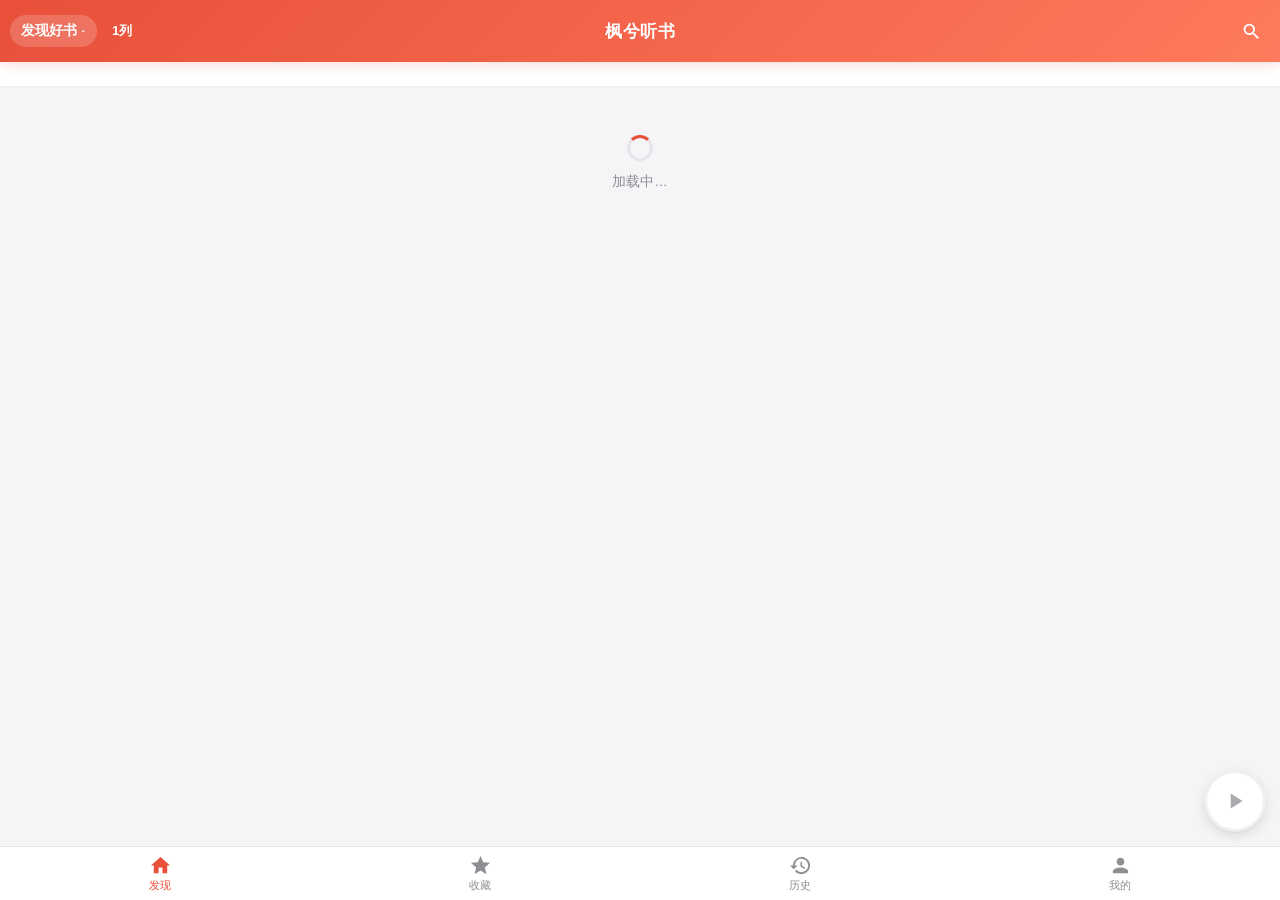
==== assets/www/index.html @ 8187aabc "v3.9.51: 修复首页源管理未生效——onSourceChanged同步homeSources+enMap交叉校验+权威清单二次刷新;我的页去重(我的下载/备份恢复/更新公告与设置页重复,移除)" ====
<!DOCTYPE html>
<html lang="zh-CN">
<head>
<meta charset="UTF-8">
<meta name="viewport" content="width=device-width,initial-scale=1,maximum-scale=1,user-scalable=no,viewport-fit=cover">
<meta name="format-detection" content="telephone=no">
<title>枫兮听书</title>
<link rel="stylesheet" href="style.css">
</head>
<body>

<!-- ==================== 启动页 ==================== -->
<div id="splash">
  <div class="splash-logo">🎧</div>
  <div class="splash-name">枫兮听书</div>
  <div class="splash-sub">好声音，慢慢听</div>
  <div class="splash-bar"><i></i></div>
</div>

<!-- ==================== 首页（发现好书） ==================== -->
<div id="pageHome" class="page">
  <div class="nav">
    <!-- 左：源选择下拉；中：软件名；右：搜索 -->
    <div class="srcdd" id="homeSrcDD">
      <div class="srcdd-btn" id="homeSrcBtn" onclick="App.ui.homeSrcToggle(event)">
        <span id="homeSrcName">发现好书</span>
        <span class="srcdd-caret">&#9662;</span>
      </div>
      <!-- 悬浮下拉：绝对定位挂在按钮正下方 -->
      <div class="srcdd-pop hide" id="homeSrcPop">
        <div class="srcdd-list" id="homeSrcList"></div>
      </div>
    </div>
    <h1 class="nav-center">枫兮听书</h1>
    <div class="btn" id="homeColsBtn" onclick="App.ui.cycleHomeCols()"
         style="font-size:13px;font-weight:600" title="切换首页列数">1列</div>
    <div class="btn nav-right" onclick="App.ui.goTab('search')" title="搜索">
      <svg viewBox="0 0 24 24"><path d="M15.5 14h-.79l-.28-.27A6.47 6.47 0 0016 9.5 6.5 6.5 0 109.5 16c1.61 0 3.09-.59 4.23-1.57l.27.28v.79l5 4.99L20.49 19l-4.99-5zm-6 0C7.01 14 5 11.99 5 9.5S7.01 5 9.5 5 14 7.01 14 9.5 11.99 14 9.5 14z"/></svg>
    </div>
  </div>
  <div class="content" id="homeContentWrap">
    <!-- 下拉刷新指示器：默认藏在内容上方，下拉时出现 -->
    <div class="pull-refresh" id="pullRefresh">
      <div class="pr-inner">
        <div class="pr-spinner"></div>
        <span class="pr-text" id="pullText">下拉刷新</span>
      </div>
    </div>
    <div class="catirow">
      <div id="discoverCats" class="chips"></div>
    </div>
    <!-- 当前分类的书籍列表（分类本身在上方 chips 里横向滑动切换）
         ★ v3.7.7：这里原来也挂了 class="content" —— 但 .content 自带
         flex:1 + overflow-y:auto + padding-bottom，套在外层 homeContentWrap
         里面就成了"双层滚动容器"：内层高度塌成内容高度、还多叠一份底部留白，
         导致「加载更多」后新卡插到按钮上方、用户停在原地看不到新内容。
         现在内层只做普通块级容器，滚动统一交给外层。 -->
    <div id="homeContent" style="padding-top:4px">
      <div class="loading"><div class="spinner"></div>加载中…</div>
    </div>
  </div>
</div>

<!-- ==================== 搜索页 ==================== -->
<div id="pageSearch" class="page hide">
  <div class="nav">
    <div class="btn" onclick="App.ui.back()">&#8249;</div>
    <h1 class="nav-left">搜索</h1>
    <div class="btn ghost"></div>
  </div>
  <div class="searchbar">
    <input id="kw" type="search" placeholder="搜书名、作者或播音" autocomplete="off" enterkeyhint="search">
    <button onclick="App.ui.doSearch()">搜索</button>
  </div>
  <div id="searchChips" class="chips schips hide"></div>
  <div id="searchContent" class="content">
    <div id="searchHist" class="histwrap"></div>
    <div class="empty" id="searchEmpty"><div class="big">&#128218;</div>输入关键词开始搜索
      <div style="font-size:12.5px;margin-top:8px">多源同时搜索，自动去重合并</div></div>
    <div id="searchResult"></div>
  </div>
</div>

<!-- ==================== 收藏页 ==================== -->
<div id="pageFav" class="page hide">
  <div class="nav">
    <div class="btn" onclick="App.ui.goTab('mine')">&#9776;</div>
    <h1 class="nav-left">我的收藏</h1>
    <div class="btn" onclick="App.ui.manageGroups()">&#9783;</div>
  </div>
  <div id="favContent" class="content"><div class="loading"><div class="spinner"></div>加载中…</div></div>
</div>

<!-- ==================== 历史页 ==================== -->
<div id="pageHistory" class="page hide">
  <div class="nav">
    <div class="btn" onclick="App.ui.goTab('mine')">&#9776;</div>
    <h1 class="nav-left">收听历史</h1>
    <div class="btn" onclick="App.ui.goTab('search')" title="搜索">
      <svg viewBox="0 0 24 24"><path d="M15.5 14h-.79l-.28-.27A6.47 6.47 0 0016 9.5 6.5 6.5 0 109.5 16c1.61 0 3.09-.59 4.23-1.57l.27.28v.79l5 4.99L20.49 19l-4.99-5zm-6 0C7.01 14 5 11.99 5 9.5S7.01 5 9.5 5 14 7.01 14 9.5 11.99 14 9.5 14z"/></svg>
    </div>
  </div>
  <div id="historyContent" class="content"><div class="loading"><div class="spinner"></div>加载中…</div></div>
</div>

<!-- ==================== 我的（源管理 + 设置） ==================== -->
<div id="pageMine" class="page hide">
  <div class="nav">
    <div class="btn ghost"></div>
    <h1 class="nav-left">我的</h1>
    <div class="btn" onclick="App.ui.goTab('search')" title="搜索">
      <svg viewBox="0 0 24 24"><path d="M15.5 14h-.79l-.28-.27A6.47 6.47 0 0016 9.5 6.5 6.5 0 109.5 16c1.61 0 3.09-.59 4.23-1.57l.27.28v.79l5 4.99L20.49 19l-4.99-5zm-6 0C7.01 14 5 11.99 5 9.5S7.01 5 9.5 5 14 7.01 14 9.5 11.99 14 9.5 14z"/></svg>
    </div>
  </div>
  <div class="content">
    <div class="chapter-hd"><span>账号</span></div>
    <!-- 账号入口：先做占位与接口预留，后续接注册/登录服务 -->
    <div class="entry-card" id="accountCard" onclick="App.ui.openAccount()">
      <div class="eicon" id="accIcon">&#128100;</div>
      <div class="einfo">
        <div class="et" id="accTitle">未登录</div>
        <div class="es" id="accSub">登录后可同步书源、收藏与收听进度</div>
      </div>
      <div class="setval">&#8250;</div>
    </div>

    <div class="chapter-hd"><span>书源</span></div>
    <div class="entry-card" onclick="App.ui.openSources()">
      <div class="eicon">&#128218;</div>
      <div class="einfo">
        <div class="et">书源管理</div>
        <div class="es" id="srcEntrySub">加载中…</div>
      </div>
      <div class="setval">&#8250;</div>
    </div>

    <!-- ★ v2.5：播放 / 缓存 / 外观三组设置全部收进「设置」二级页 -->
    <div class="chapter-hd"><span>偏好</span></div>
    <div class="entry-card" onclick="App.ui.openSettings()">
      <div class="eicon">&#9881;</div>
      <div class="einfo">
        <div class="et">设置</div>
        <div class="es" id="setEntrySub">播放 / 缓存 / 外观</div>
      </div>
      <div class="setval">&#8250;</div>
    </div>
    <!-- ★ v3.9.51：「我的下载」「备份与恢复」「更新公告」与设置页重复，
         「我的」页只保留 设置 这一个偏好入口（去重，见用户反馈） -->

    <div class="chapter-hd"><span>其它</span></div>
    <div class="setrow" onclick="App.ui.shareApp()">
      <div class="setlabel">推荐给朋友</div>
      <div class="setval">&#8250;</div>
    </div>
    <!-- 赞赏入口：完全自愿的赠与，不与任何功能解锁挂钩 -->
    <div class="entry-card" onclick="App.ui.openReward()">
      <div class="eicon">&#9749;</div>
      <div class="einfo">
        <div class="et">支持开发者</div>
        <div class="es">纯自愿赞赏，不影响任何功能</div>
      </div>
      <div class="setval">&#8250;</div>
    </div>
    <div class="entry-card" onclick="App.ui.openAbout()">
      <div class="eicon">&#8505;</div>
      <div class="einfo">
        <div class="et">关于</div>
        <div class="es" id="aboutEntrySub">版本 3.9.10 · 更新与交流</div>
      </div>
      <div class="setval">&#8250;</div>
    </div>
    <div class="tabsafe"></div>
  </div>
</div>

<!-- ==================== 设置（播放 / 缓存 / 外观，二级页） ==================== -->
<div id="pageSettings" class="page hide">
  <div class="nav">
    <div class="btn" onclick="App.ui.back()">&#8249;</div>
    <h1 class="nav-left">设置</h1>
    <div class="btn ghost"></div>
  </div>
  <div class="content">
    <div class="chapter-hd"><span>播放设置</span></div>
    <div class="setrow">
      <div class="setlabel">默认倍速</div>
      <div class="speed" id="speedList"></div>
    </div>
    <!-- ★ v3.1：音量增益（声音增幅/降幅）。50%~300%，100% 为原始音量 -->
    <div class="setrow">
      <div class="setlabel">音量增益<span class="setdesc">低于 100% 减弱、高于 100% 增强，用于前后集音量不匀</span></div>
      <div class="speed" id="gainList"></div>
    </div>
    <!-- ★ v3.1：被微信语音等其他媒体打断时的处理策略 -->
    <div class="setrow" onclick="App.ui.focusModeMenu()">
      <div class="setlabel">其他声音打断<span class="setdesc">微信语音、其它播放器发声时的处理方式</span></div>
      <div class="setval" id="focusModeVal">不处理</div>
    </div>
    <div class="setrow">
      <div class="setlabel">快进快退步长<span class="setdesc">单位：秒</span></div>
      <select id="setFf" onchange="App.ui.setNumber('ff_seconds',this.value)">
        <option>15</option><option>30</option><option>60</option>
      </select>
    </div>
    <div class="setrow">
      <div class="setlabel">仅 WiFi 下播放<span class="setdesc">移动网络不自动播放</span></div>
      <label class="sw"><input id="setWifiPlay" type="checkbox"
        onchange="App.ui.setBool('wifi_play_only',this.checked)"><i></i></label>
    </div>
    <div class="setrow">
      <div class="setlabel">点开播放页自动播放<span class="setdesc">点悬浮球进全屏页时立刻开始播放</span></div>
      <label class="sw"><input id="setPlayOnFull" type="checkbox"
        onchange="App.ui.setBool('play_on_full',this.checked)"><i></i></label>
    </div>
    <!-- ★ v2.8 自绘悬浮球：可拖动、自动吸附屏幕边缘 -->
    <div class="setrow">
      <div class="setlabel">播放悬浮球<span class="setdesc">软件内的小圆球，可拖动到任意位置，点它回到播放页</span></div>
      <label class="sw"><input id="setFloatBall" type="checkbox"
        onchange="App.ui.toggleFloatBall(this.checked)"><i></i></label>
    </div>

    <!-- ★ v2.9：这一节只管「缓存」—— 播放时自动预读，只为播放顺畅。
         用户主动保存文件请用「下载」（在章节列表里操作）。 -->
    <div class="chapter-hd"><span>缓存（播放预读）</span></div>
    <div class="setrow">
      <div class="setlabel">播放时自动预读<span class="setdesc">听这集时顺手把后面几集取回来，切集不用等</span></div>
      <label class="sw"><input id="setAutoCache" type="checkbox"
        onchange="App.ui.setBool('auto_cache_enabled',this.checked)"><i></i></label>
    </div>
    <div class="setrow">
      <div class="setlabel">预读集数</div>
      <select id="setAutoCacheCount" onchange="App.ui.setNumber('auto_cache_count',this.value)">
        <option>1</option><option>2</option><option>3</option><option>5</option><option>10</option>
      </select>
    </div>
    <div class="setrow">
      <div class="setlabel">仅 WiFi 下预读</div>
      <label class="sw"><input id="setWifiCache" type="checkbox"
        onchange="App.ui.setBool('wifi_cache_only',this.checked)"><i></i></label>
    </div>
    <div class="setrow">
      <div class="setlabel">缓存上限<span class="setdesc">单位：MB，超出自动清理最旧的</span></div>
      <select id="setCacheLimit" onchange="App.ui.setNumber('cache_limit_mb',this.value)">
        <option>512</option><option>1024</option><option>2048</option>
        <option>4096</option><option>8192</option>
      </select>
    </div>

    <!-- ★ v3.7.18：存储占用可视化 + 一键清理。
         此前 App 内看不到"到底占了多少、占在哪"，用户只能去系统设置里
         看到一个大数字（反馈的 500+ MB）。这里把占用的构成逐项列出来，
         并区分「可清理」与「不可清理（书源/运行时）」两类。 -->
    <div class="setrow">
      <div class="setlabel">存储占用<span class="setdesc" id="stDesc">正在统计…</span></div>
      <button class="btn-mini" onclick="App.ui.storageRefresh()">刷新</button>
    </div>
    <div class="setrow" onclick="App.ui.clearAllCache()">
      <div class="setlabel">一键清理缓存<span class="setdesc" id="stClearDesc">清音频缓存 / 封面 / 详情缓存，不动书源</span></div>
      <div class="setval">&#8250;</div>
    </div>
    <div class="setrow" id="stDetailRow" style="display:none">
      <div class="setlabel" style="flex:1">
        <div class="setdesc" id="stDetail" style="line-height:1.9;white-space:pre-line"></div>
      </div>
    </div>

    <!-- ★ v2.9：下载节 —— 与缓存完全独立，不受缓存上限管理 -->
    <div class="chapter-hd"><span>下载</span></div>
    <div class="setrow">
      <div class="setlabel">下载目录<span class="setdesc" id="dlDirDesc">仅 App 内（其它播放器看不到）</span></div>
      <button class="btn-mini" onclick="App.ui.pickDlDir()">更改</button>
    </div>
    <div class="setrow" id="dlDirResetRow" style="display:none">
      <div class="setlabel">恢复默认<span class="setdesc">清空自定义目录，之后下载只留在 App 内</span></div>
      <button class="btn-mini" onclick="App.ui.clearDlDir()">恢复</button>
    </div>
    <div class="setrow" onclick="App.ui.openDlManage()">
      <div class="setlabel">下载管理<span class="setdesc">查看已下载的内容 / 总占用</span></div>
      <div class="setval">&#8250;</div>
    </div>

    <!-- ★ v3.8.0：数据备份与恢复 -->
    <div class="setrow" onclick="App.ui.openBackup()">
      <div class="setlabel">备份与恢复<span class="setdesc">书源 / 收藏 / 历史 / 设置，本机或网盘</span></div>
      <div class="setval">&#8250;</div>
    </div>

    <!-- ★ v3.2：启动自动验证已移除（冷启动时跑十几个源会明显拖慢首屏）。
         验证改为完全手动的「批量验证」，入口在书源管理页顶部。 -->

    <div class="chapter-hd"><span>外观</span></div>
    <div class="setrow">
      <div class="setlabel">界面主题<span class="setdesc">夜间自动用深色配色</span></div>
      <div class="seg" id="themeSeg">
        <div class="seg-item" id="thSystem" onclick="App.ui.setTheme('system')">跟随系统</div>
        <div class="seg-item" id="thLight" onclick="App.ui.setTheme('light')">白天</div>
        <div class="seg-item" id="thDark" onclick="App.ui.setTheme('dark')">夜间</div>
      </div>
    </div>

    <!-- ★ v3.9.38 首页显示方式 -->
    <div class="setrow">
      <div class="setlabel">首页显示<span class="setdesc">源列表：先选源再看内容；内容直达：打开秒显上次内容（本地缓存，有操作才刷新）</span></div>
      <div class="seg" id="homeModeSeg">
        <div class="seg-item" id="hmList" onclick="App.ui.setHomeMode('list')">源列表</div>
        <div class="seg-item" id="hmClassic" onclick="App.ui.setHomeMode('classic')">内容直达</div>
      </div>
    </div>

    <div class="tip">这些设置只保存在本机，换设备不会同步。</div>
  </div>
</div>

<!-- ==================== 关于（二级页） ==================== -->
<div id="pageAbout" class="page hide">
  <div class="nav">
    <div class="btn" onclick="App.ui.back()">&#8249;</div>
    <h1 class="nav-left">关于</h1>
    <div class="btn ghost"></div>
  </div>
  <div class="content">
    <div class="ab-hero">
      <!-- ★ v3.9.1：原来这里是一个 🎵 emoji，跟桌面上看到的 App 图标毫无关系。
           现在直接用真实的应用图标位图（assets/www/appicon.png，
           与 mipmap/ic_launcher 同一张图），关于页与桌面图标一致。 -->
      <img class="ab-logo" src="appicon.png" alt="枫兮听书">
      <div class="ab-name">枫兮听书</div>
      <div class="ab-ver">版本 <span id="aboutVer">3.9.10</span></div>
    </div>

    <div class="chapter-hd"><span>信息</span></div>
    <div class="setrow"><div class="setlabel">版本</div><div class="setval" id="appVer">3.9.10</div></div>
    <div class="setrow" onclick="App.ui.openChangelog()">
      <div class="setlabel">更新公告<span class="setdesc">本版修复了哪些问题 / 增加了哪些功能</span></div>
      <div class="setval">&#8250;</div>
    </div>
    <div class="setrow"><div class="setlabel">网络</div><div class="setval" id="netInfo">检测中…</div></div>
    <div class="setrow"><div class="setlabel">数据存储</div><div class="setval">仅本机</div></div>

    <!-- ★ v3.7.9：更新接口 —— 点一下查 GitHub 最新发布版，有新版直接给入口 -->
    <div class="chapter-hd"><span>软件更新</span></div>
    <div class="upd-card">
      <div class="upd-hd">
        <span class="upd-ico">&#128260;</span>
        <span class="upd-t">检查更新</span>
      </div>
      <div class="upd-bd" id="updMsg">
        点下面的按钮向 GitHub 查询最新发布版本。当前版本 <b id="updCurVer">3.7.14</b>。
      </div>
      <div class="upd-qr" id="updActions">
        <div class="upd-qr-l">
          <div class="upd-qr-k">更新渠道</div>
          <div class="upd-qr-v">GitHub Releases</div>
        </div>
        <button class="mini" id="updCheckBtn" onclick="App.ui.checkUpdate()">检查更新</button>
      </div>
      <div class="upd-tip">
        <a class="ab-link" onclick="App.ui.openGitHub()">打开 GitHub 仓库 &#8250;</a>
      </div>
    </div>

    <!-- ★ v3.7.9：开源与反馈 -->
    <div class="chapter-hd"><span>开源与反馈</span></div>
    <div class="setrow" onclick="App.ui.openGitHub()">
      <div class="setlabel">GitHub 仓库<span class="setdesc">源码、发布包与更新记录</span></div>
      <div class="setval">&#8250;</div>
    </div>
    <div class="setrow" onclick="App.ui.openGitHubIssues()">
      <div class="setlabel">问题反馈<span class="setdesc">遇到 bug 或有建议，在这里提</span></div>
      <div class="setval">&#8250;</div>
    </div>

    <!-- ★ v3.7.15-fix：诊断 —— 源加载自检 + 崩溃日志，截图即可反馈 -->
    <div class="chapter-hd"><span>问题诊断</span></div>
    <div class="setrow" onclick="App.ui.openCrashLog()">
      <div class="setlabel">崩溃日志<span class="setdesc">闪退记录，反馈时请附上</span></div>
      <div class="setval">&#8250;</div>
    </div>

    <!-- ★ v2.5：更新与反馈入口 —— 点一下复制群号并提示去 QQ 搜群 -->
    <div class="chapter-hd"><span>更新与反馈（QQ 群）</span></div>
    <div class="upd-card">
      <div class="upd-hd">
        <span class="upd-ico">&#128227;</span>
        <span class="upd-t">获取最新版本</span>
      </div>
      <div class="upd-bd">
        新版本、书源、使用问题都在群里同步。加群后可在群文件里拿到最新包，
        遇到问题也可以直接在群里问。
      </div>
      <div class="upd-qr">
        <div class="upd-qr-l">
          <div class="upd-qr-k">QQ 群号</div>
          <div class="upd-qr-v" id="qqGroupNo">1129386208</div>
        </div>
        <button class="mini" onclick="App.ui.copyGroup()">复制群号</button>
      </div>
      <div class="upd-tip">复制后打开 QQ → 搜索 → 粘贴群号即可。</div>
    </div>

    <div class="tip">所有收藏、历史、缓存都只保存在本机，不联网上传、不需要账号。</div>
  </div>
</div>

<!-- ==================== 源加载诊断（二级页） ★ v3.7.15-fix ==================== -->
<div id="pageDiag" class="page hide">
  <div class="nav">
    <div class="btn" onclick="App.ui.back()">&#8249;</div>
    <h1 class="nav-left">源加载诊断</h1>
    <div class="btn ghost"></div>
  </div>
  <div class="content">
    <div class="diag-sum" id="diagSum">正在检测…</div>
    <div id="diagList"></div>
    <div class="chapter-hd"><span>运行期记录</span></div>
    <pre class="diag-log" id="diagLog">（暂无）</pre>
    <div class="diag-act">
      <button class="mini" onclick="App.ui.diagRefresh()">重新检测</button>
      <button class="mini ghost" onclick="App.ui.diagCopy()">复制全部</button>
      <button class="mini ghost" onclick="App.ui.diagClear()">清空记录</button>
    </div>
    <div class="tip">
      这一页只显示本机当前状态，不上传任何数据。反馈问题时把这页截图发出来即可。
    </div>
  </div>
</div>

<!-- ==================== 备份与恢复（二级页） ★ v3.8.0 ==================== -->
<div id="pageBackup" class="page hide">
  <div class="nav">
    <div class="btn" onclick="App.ui.back()">&#8249;</div>
    <h1 class="nav-left">备份与恢复</h1>
    <div class="btn ghost"></div>
  </div>
  <div class="content">
    <!-- 概览：备份包里会装什么 -->
    <div class="diag-sum" id="bkSummary">正在统计…</div>

    <div class="chapter-hd"><span>备份内容</span></div>
    <div class="setrow">
      <div class="setlabel">书源<span class="setdesc">自定义源 / 分组 / JS 插件包 / Python 源 / jar 插件</span></div>
      <div class="setval" id="bkScopeSrc">…</div>
    </div>
    <div class="setrow">
      <div class="setlabel">收藏与历史<span class="setdesc">收藏 / 分组 / 播放历史 / 播放进度</span></div>
      <div class="setval" id="bkScopeFav">…</div>
    </div>
    <div class="setrow">
      <div class="setlabel">软件设置<span class="setdesc">播放 / 缓存 / 外观等全部偏好</span></div>
      <div class="setval" id="bkScopeSet">…</div>
    </div>
    <div class="tip">不含音频缓存与已下载文件（体积大且可重新获取）。恢复时会先自动备份当前数据，再整体覆盖。</div>

    <!-- ===== 一、本地备份 ===== -->
    <div class="chapter-hd"><span>本地备份</span></div>
    <div class="setrow" onclick="App.ui.bkPickDir()">
      <div class="setlabel">备份位置<span class="setdesc">选择一个文件夹，长期记住</span></div>
      <div class="setval" id="bkDirVal">未设置 &#8250;</div>
    </div>
    <div class="setrow" onclick="App.ui.bkBackupLocal()">
      <div class="setlabel">备份到本机<span class="setdesc">生成 .fxbak 备份包</span></div>
      <div class="setval">&#8250;</div>
    </div>
    <div class="setrow" onclick="App.ui.bkPickFile()">
      <div class="setlabel">从备份包恢复<span class="setdesc">选择 .fxbak 文件</span></div>
      <div class="setval">&#8250;</div>
    </div>

    <!-- ===== 二、网络备份（WebDAV） ===== -->
    <div class="chapter-hd"><span>网络备份（WebDAV）</span></div>
    <div class="setrow" id="bkDavStateRow">
      <div class="setlabel">连接状态<span class="setdesc">支持坚果云 / Nextcloud / 群晖 / 威联通 / Alist 等</span></div>
      <div class="setval" id="bkDavState">未配置</div>
    </div>
    <div class="setrow" onclick="App.ui.bkDavEdit()">
      <div class="setlabel">服务器设置<span class="setdesc">地址 / 账号 / 密码 / 目录</span></div>
      <div class="setval">&#8250;</div>
    </div>
    <div class="setrow" onclick="App.ui.bkDavTest()">
      <div class="setlabel">测试连接</div>
      <div class="setval" id="bkDavTestVal">&#8250;</div>
    </div>
    <!-- ★ v3.9.43 信任自签名证书（家庭 NAS 的 HTTPS 全是自签） -->
    <div class="setrow">
      <div class="setlabel">信任自签名证书<span class="setdesc">用 https:// 访问飞牛/群晖等 NAS 时需开启（http:// 不受影响）</span></div>
      <label class="sw"><input id="bkTrustSsl" type="checkbox"
        onchange="App.ui.bkTrustSsl(this.checked)"><i></i></label>
    </div>
    <div class="diag-act">
      <button class="mini" id="bkDavUpBtn" disabled onclick="App.ui.bkDavBackup()">备份到网盘</button>
      <button class="mini ghost" onclick="App.ui.bkDavRefresh()">网盘备份列表</button>
    </div>
    <div id="bkDavList"></div>

    <!-- ===== 三、自动备份（恢复前的保命包） ===== -->
    <div class="chapter-hd"><span>自动备份</span></div>
    <div class="tip">每次恢复前都会自动打一个当前状态的包放在这里，最多保留 3 份。恢复出错时可以用它退回。</div>
    <div id="bkAutoList"></div>

    <!-- ===== 四、恢复实时进度 ===== -->
    <div class="chapter-hd"><span>执行记录</span></div>
    <pre class="diag-log" id="bkLog">（暂无）</pre>
    <div class="diag-act">
      <button class="mini ghost" onclick="App.ui.bkClearLog()">清空记录</button>
    </div>
  </div>
</div>

<!-- ==================== 崩溃日志（二级页） ★ v3.7.15-fix ==================== -->
<div id="pageCrash" class="page hide">
  <div class="nav">
    <div class="btn" onclick="App.ui.back()">&#8249;</div>
    <h1 class="nav-left">崩溃日志</h1>
    <div class="btn ghost"></div>
  </div>
  <div class="content">
    <pre class="diag-log" id="crashBody">正在读取…</pre>
    <div class="diag-act">
      <button class="mini" onclick="App.ui.crashRefresh()">重新读取</button>
      <button class="mini ghost" onclick="App.ui.crashCopy()">复制全部</button>
      <button class="mini ghost" onclick="App.ui.crashClear()">清空日志</button>
    </div>
    <div class="tip">
      只记录本机闪退堆栈，不会上传。若这里为空，说明还没抓到闪退记录。
    </div>
  </div>
</div>

<!-- ==================== 小组件诊断（二级页） ★ v3.8.4 ==================== -->
<div id="pageWgDiag" class="page hide">
  <div class="nav">
    <div class="btn" onclick="App.ui.back()">&#8249;</div>
    <h1 class="nav-left">小组件诊断</h1>
    <div class="btn ghost"></div>
  </div>
  <div class="content">
    <pre class="diag-log" id="wgdiagBody">正在读取…</pre>
    <div class="diag-act">
      <button class="mini" onclick="App.ui.wgDiagRefresh()">重新读取</button>
      <button class="mini ghost" onclick="App.ui.wgDiagCopy()">复制全部</button>
      <button class="mini ghost" onclick="App.ui.wgDiagClear()">清空日志</button>
    </div>
    <div class="tip">
      记录桌面小组件的添加 / 刷新 / 移除事件。若小组件显示异常，添加一次小组件后把这里的日志截图反馈。
    </div>
  </div>
</div>

<!-- ==================== 更新公告（二级页） ★ v3.7.3 ==================== -->
<div id="pageChangelog" class="page hide">
  <div class="nav">
    <div class="btn" onclick="App.ui.back()">&#8249;</div>
    <h1 class="nav-left">更新公告</h1>
    <div class="btn ghost"></div>
  </div>
  <div class="content">
    <!-- 当前版本高亮卡：标题 + 日期 + 两栏（修复 / 新增） -->
    <div class="cl-cur">
      <div class="cl-cur-t">当前版本 <span id="clCurVer">3.7.3</span></div>
      <div class="cl-cur-s">以下是本版修复的问题与新增的功能</div>
    </div>
    <div id="changelogBody" class="cl-body"></div>
    <div class="tip" style="text-align:center">更早的更新记录可在文末展开查看。</div>
  </div>
</div>

<!-- ==================== 支持开发者（赞赏，二级页） ==================== -->
<div id="pageReward" class="page hide">
  <div class="nav">
    <div class="btn" onclick="App.ui.back()">&#8249;</div>
    <h1 class="nav-left">支持开发者</h1>
    <div class="btn ghost"></div>
  </div>
  <div class="content">
    <div class="rw-hero">
      <div class="rw-ico">&#9749;</div>
      <div class="rw-title">枫兮听书 · 纯自愿赞赏</div>
      <div class="rw-sub">
        这个 App 没有广告、没有会员、不收集任何数据。<br>
        如果它帮你听完了想听的书，愿意的话可以请开发者喝杯咖啡。
      </div>
    </div>

    <!-- 金额档位：点一下选中，仅作展示（扫码时用户自己输金额） -->
    <div class="chapter-hd"><span>选择金额</span><span class="rt">仅作参考</span></div>
    <div class="rw-amounts" id="rwAmounts"></div>

    <!-- 收款码：长按识别 -->
    <div class="chapter-hd"><span>扫码赞赏</span><span class="rt">长按图片识别</span></div>
    <div class="rw-codes">
      <div class="rw-code" id="rwWechat">
        <div class="rw-code-img">
          <img id="rwImgWx" src="" alt="微信赞赏码">
        </div>
        <div class="rw-code-name"><span class="rw-dot wx"></span>微信</div>
      </div>
      <div class="rw-code" id="rwAlipay">
        <div class="rw-code-img">
          <img id="rwImgAli" src="" alt="支付宝收款码">
        </div>
        <div class="rw-code-name"><span class="rw-dot ali"></span>支付宝</div>
      </div>
    </div>

    <!-- 说明：这一段很重要 —— 明确"自愿赠与"，且不与功能挂钩 -->
    <div class="rw-note">
      <div class="rw-note-hd">说明</div>
      <div class="rw-note-bd">
        · 赞赏完全出于自愿，<b>不购买任何功能、不解除任何限制</b>；<br>
        · 所有功能本来就全部可用，赞赏前后没有任何区别；<br>
        · 赞赏属于对工具本身的赠与，与任何内容方无关；<br>
        · 未成年人请在监护人同意下操作。
      </div>
    </div>

    <div class="tip" style="text-align:center">感谢每一份支持 🙏</div>
  </div>
</div>

<!-- ==================== 书源管理（二级页） ==================== -->
<div id="pageSources" class="page hide">
  <div class="nav">
    <div class="btn" onclick="App.ui.back()">&#8249;</div>
    <h1 class="nav-left">书源管理</h1>
    <div class="btn nav-right" onclick="App.ui.importMenu()" title="导入书源">
      <svg viewBox="0 0 24 24"><path d="M19 13h-6v6h-2v-6H5v-2h6V5h2v6h6v2z"/></svg>
    </div>
  </div>
  <div id="sourcesPageContent" class="content">
    <div class="loading"><div class="spinner"></div>加载中…</div>
  </div>
</div>

<!-- ==================== 源分组详情页（二级） ==================== -->
<div id="pageSrcGroup" class="page hide">
  <div class="nav">
    <div class="btn" onclick="App.ui.back()">&#8249;</div>
    <h1 id="srcGroupTitle" class="nav-left">源分组</h1>
    <!-- ★ v3.7.6：「全部开启 / 全部关闭」从分组标题行移到橙色顶栏右侧 -->
    <div class="btn ghost srcnav-acts" id="srcGroupNavActs"></div>
  </div>
  <div id="srcGroupContent" class="content"></div>
</div>

<!-- ==================== 自定义源页（二级）★ v3.9.0 ==================== -->
<div id="pageCustom" class="page hide">
  <div class="nav">
    <div class="btn" onclick="App.ui.back()">&#8249;</div>
    <h1 id="customTitle" class="nav-left">自定义源</h1>
    <div class="btn ghost"></div>
  </div>
  <div id="customPageContent" class="content"></div>
</div>

<!-- ==================== 自定义源页（二级）★ v3.9.0 ==================== -->
<div id="pageCustom" class="page hide">
  <div class="nav">
    <div class="btn" onclick="App.ui.back()">&#8249;</div>
    <h1 id="customTitle" class="nav-left">自定义源</h1>
    <div class="btn ghost"></div>
  </div>
  <div id="customPageContent" class="content"></div>
</div>

<!-- ==================== 详情页 ==================== -->
<div id="pageDetail" class="page hide">
  <div class="nav">
    <div class="btn" onclick="App.ui.back()">&#8249;</div>
    <h1 id="detailTitle" class="nav-left">详情</h1>
    <div class="btn ghost"></div>
  </div>
  <div id="detailContent" class="content"></div>
</div>

<!-- ==================== 分组管理页 ==================== -->
<div id="pageGroup" class="page hide">
  <div class="nav">
    <div class="btn" onclick="App.ui.back()">&#8249;</div>
    <h1 class="nav-left">分组管理</h1>
    <div class="btn ghost"></div>
  </div>
  <div id="groupContent" class="content"></div>
</div>

<!-- ==================== 发现页 ==================== -->
<div id="pageDiscover" class="page hide">
  <div class="nav">
    <div class="btn" onclick="App.ui.back()">&#8249;</div>
    <h1 class="nav-left">发现好书</h1>
    <div class="btn ghost"></div>
  </div>
  <div class="content">
    <div id="discoverCats" class="chips"></div>
    <div id="discoverList" class="content" style="padding-top:4px"></div>
  </div>
</div>

<!-- ==================== 缓存管理页 ==================== -->
<div id="pageCache" class="page hide">
  <div class="nav">
    <div class="btn" onclick="App.ui.back()">&#8249;</div>
    <h1 class="nav-left">离线缓存</h1>
    <div class="btn" onclick="App.ui.clearCache()">清空</div>
  </div>
  <div id="cacheContent" class="content"></div>
</div>

<!-- ==================== ★ v2.9 下载管理页 ==================== -->
<div id="pageDlManage" class="page hide">
  <div class="nav">
    <div class="btn" onclick="App.ui.back()">&#8249;</div>
    <h1 class="nav-left">我的下载</h1>
  </div>
  <div id="dlManageBody" class="content"></div>
</div>

<!-- ==================== 全屏播放页 ==================== -->
<!-- 背景层：取封面同图放大 + 重高斯模糊垫底，再叠一层主题色渐变，
     形成"背景自动吸取封面虚化填充"的效果。 -->
<div id="pageFull" class="page full hide">
  <div class="fbg" aria-hidden="true">
    <img id="fbgImg" class="fbg-blur" src="" alt="">
    <div class="fbg-tint" id="fbgTint"></div>
  </div>

  <div class="fnav">
    <div class="btn" onclick="App.ui.back()">&#8964;</div>
    <div class="ftitle" id="fullTitle">播放中</div>
    <!-- 右上角：书源名称 + 收藏。★ v3.7.7：两者包进 .fnav-right 一簇，
         整簇右对齐，中间留固定小间距（原来书源名浮动在标题和收藏之间，
         间距忽大忽小、看着像三块散件）。 -->
    <div class="fnav-right">
      <div class="fsrc-tag" id="fullSourceTag"></div>
      <div class="btn favbtn" onclick="App.ui.toggleFavCurrent()" id="fullFav">&#9734;</div>
    </div>
  </div>
  <div class="fbody">
    <div class="ftop">
      <!-- 圆形唱片封面：播放时旋转，暂停时停住（见 style.css .fdisc.playing）。
           注意：这里不能有任何门板/底色/内阴影，否则封面会被"蒙一层白"。 -->
      <div class="fcover-wrap">
        <div class="fdisc" id="fDisc">
          <img id="fullCover" class="fcover" src="" alt=""
               onerror="this.classList.add('fail')">
        </div>
      </div>

      <!-- 书籍信息区：整体左对齐（.finfo）。
           第一行 = 书名；第二行 = 集数「(N/M)」+ 主播名（★ v3.7.6 去汉字改纯数字括号）。 -->
      <div class="finfo">
        <div class="fbook" id="fullBook" data-mq></div>
        <div class="fmeta">
          <span class="fep" id="fullEp"></span>
          <span class="fartist" id="fullArtist"></span>
        </div>
      </div>
    </div>

    <div class="fbottom">
      <!-- 功能按钮：上调到进度条上方，按使用频率排序 -->
      <div class="fops">
        <div class="fop" onclick="App.ui.openChapterList()">&#9783; 选集</div>
        <div class="fop" onclick="App.ui.sleepMenu()" id="sleepBtn">&#9201; 定时</div>
        <div class="fop" id="moreToggle" onclick="App.ui.moreMenu()">&#8943; 更多</div>
      </div>

      <!-- 倍速面板：默认折叠，点「更多 → 倍速」展开 -->
      <div class="speed-collapse hide" id="speedPanel">
        <div class="speed" id="fullSpeed"></div>
      </div>

      <!-- ★ v3.1 音量增益面板：与倍速面板互斥展开 -->
      <div class="speed-collapse hide" id="gainPanel">
        <div class="speed" id="fullGain"></div>
      </div>

      <!-- 进度条 -->
      <div class="fbar-wrap">
        <div class="bar" id="fbar">
          <div class="fill" id="fFill"></div>
          <div class="knob"></div>
        </div>
        <div class="ftimes">
          <span id="fCur" class="ftime-cur">00:00</span>
          <span id="fDur">00:00</span>
        </div>
      </div>

      <!-- 播放控制：尺寸与厚度见 style.css .fctrl .pbtn -->
      <div class="fctrl">
        <div class="pbtn" onclick="App.ui.prev()">
          <svg viewBox="0 0 24 24"><path d="M6 6h2v12H6zm3.5 6l8.5 6V6z"/></svg>
        </div>
        <div class="pbtn sm" onclick="App.ui.jump(-30)">
          <svg viewBox="0 0 24 24"><path d="M11 18V6l-8.5 6 8.5 6zm.5-6l8.5 6V6l-8.5 6z"/></svg>
        </div>
        <!-- 主按钮：外圈那条会转的弧线 = 取链/缓冲中的加载动画 -->
        <div class="pbtn main" id="fPlayBtn" onclick="App.ui.toggle()">
          <svg class="spin" viewBox="0 0 100 100" aria-hidden="true">
            <circle class="spin-track" cx="50" cy="50" r="47"></circle>
            <circle class="spin-arc" cx="50" cy="50" r="47"></circle>
          </svg>
          <svg id="fPlayIcon" viewBox="0 0 24 24"><path d="M8 5v14l11-7z"/></svg>
        </div>
        <div class="pbtn sm" onclick="App.ui.jump(30)">
          <svg viewBox="0 0 24 24"><path d="M13 6v12l8.5-6L13 6zM4 18l8.5-6L4 6v12z"/></svg>
        </div>
        <div class="pbtn" onclick="App.ui.next()">
          <svg viewBox="0 0 24 24"><path d="M16 6h2v12h-2zM6 18l8.5-6L6 6z"/></svg>
        </div>
      </div>
    </div>
  </div>
</div>

<!-- ==================== 播放悬浮球（右下角） ==================== -->
<div id="player" class="player show empty" onclick="App.ui.tapBall()">
  <svg class="pfab-ring" viewBox="0 0 100 100" aria-hidden="true">
    <circle class="ring-bg" cx="50" cy="50" r="46"></circle>
    <circle class="ring-fg" id="ballRing" cx="50" cy="50" r="46"></circle>
  </svg>
  <img id="pCover" class="pcover" src="" alt="">
  <div class="pfab-icon" id="pFabIcon">
    <svg id="playIcon" viewBox="0 0 24 24"><path d="M8 5v14l11-7z"/></svg>
  </div>
  <!-- 供无障碍 / 长按提示用的隐藏信息，不参与视觉 -->
  <span class="sr-only" id="pTitle">未播放</span>
  <span class="sr-only" id="pSrc"></span>
</div>

<!-- ==================== 底部导航 ==================== -->
<div id="tabbar" class="tabbar hide">
  <div class="tabitem on" data-tab="home">
    <svg viewBox="0 0 24 24"><path d="M10 20v-6h4v6h5v-8h3L12 3 2 12h3v8z"/></svg>
    <span>发现</span>
  </div>
  <div class="tabitem" data-tab="fav">
    <svg viewBox="0 0 24 24"><path d="M12 17.27L18.18 21l-1.64-7.03L22 9.24l-7.19-.61L12 2 9.19 8.63 2 9.24l5.46 4.73L5.82 21z"/></svg>
    <span>收藏</span>
  </div>
  <div class="tabitem" data-tab="history">
    <svg viewBox="0 0 24 24"><path d="M13 3a9 9 0 00-9 9H1l3.89 3.89.07.14L9 12H6a7 7 0 111.7 4.56l-1.42 1.42A9 9 0 1013 3zm-1 5v5l4.28 2.54.72-1.21-3.5-2.08V8H12z"/></svg>
    <span>历史</span>
  </div>
  <div class="tabitem" data-tab="mine">
    <svg viewBox="0 0 24 24"><path d="M12 12c2.21 0 4-1.79 4-4s-1.79-4-4-4-4 1.79-4 4 1.79 4 4 4zm0 2c-2.67 0-8 1.34-8 4v2h16v-2c0-2.66-5.33-4-8-4z"/></svg>
    <span>我的</span>
  </div>
</div>

<div id="toast"></div>

<script src="bridge.js"></script>
<script src="app.js"></script>
</body>
</html>
---- assets/www/style.css ----
@charset "UTF-8";

/* ============================================================
   主题变量（第 5 批：深色模式通过 html.dark 切换）
   ============================================================ */
:root {
    --primary: #E8503A;
    --primary2: #FF7A5C;
    --bg: #f5f5f7;
    --card: #fff;
    --text: #1c1c1e;
    --text2: #8e8e93;
    --line: #e5e5ea;
    --line2: #f0f0f2;
    --tabbar-h: 54px;
    --player-h: 74px;
    --safe-b: env(safe-area-inset-bottom, 0px);
    --safe-t: env(safe-area-inset-top, 0px);
    /* 让原生控件（滚动条、下拉、输入框光标）也跟随我们的主题，
       否则即便 CSS 是白底，原生部分仍可能按系统深色渲染成黑 */
    color-scheme: light;
}

html.dark {
    --bg: #000;
    --card: #1c1c1e;
    --text: #f2f2f7;
    --text2: #8e8e93;
    --line: #2c2c2e;
    --line2: #2c2c2e;
    color-scheme: dark;
}
html.dark .page.full { background: #0a0a0a; }
html.dark .player { box-shadow: 0 6px 22px rgba(0, 0, 0, .6), 0 2px 6px rgba(0, 0, 0, .4); }
html.dark .nav { box-shadow: none; }
html.dark #toast { background: rgba(255, 255, 255, .92); color: #000; }

* { margin: 0; padding: 0; box-sizing: border-box; -webkit-tap-highlight-color: transparent; }

html, body { height: 100%; overflow: hidden; }

html { background: var(--bg); }

body {
    font-family: -apple-system, BlinkMacSystemFont, "PingFang SC", "Helvetica Neue", "Microsoft YaHei", sans-serif;
    background: var(--bg); color: var(--text);
    -webkit-user-select: none; user-select: none;
    -webkit-font-smoothing: antialiased;
}

input, textarea { -webkit-user-select: text; user-select: text; }

/* ============================================================
   页面容器
   ============================================================ */
.page {
    position: fixed; left: 0; right: 0; top: 0; bottom: 0;
    display: flex; flex-direction: column; background: var(--bg);
}
.hide { display: none !important; }

/* 页面根节点也要跟随主题底色，否则切换瞬间会漏出白/黑 */
/* ★ v2.1：页面切换改为**纯交叉淡化**。
   原来旧页先淡出（90ms）再让新页从 8px 下方滑入 —— 两段式、两页不重叠，
   中间还有空档，观感就是"界面抖一下"。
   现在：新旧两页同时叠放，新页直接淡入、旧页同步淡出，**不做任何位移/缩放**，
   过渡是连续的，不会出现页面跳动。 */
.page {
    will-change: opacity;
    backface-visibility: hidden;
    -webkit-backface-visibility: hidden;
}
/* 正在淡出的旧页：留一点延迟再变透明，和新页的淡入交叠，避免出现"空档" */
.page.leaving {
    opacity: 0;
    transition: opacity .17s linear .04s;
}
.page.entering {
    animation: pageFade .19s linear both;
}
@keyframes pageFade {
    from { opacity: 0; }
    to   { opacity: 1; }
}
/* 回退/进入同一套淡化，不再区分方向（方向感靠内容层级本身表达） */
.page.entering-back { animation: pageFade .19s linear both; }
/* 全屏播放页也统一为淡化，不再做上浮位移 */
.page.full.entering { animation: pageFade .2s linear both; }

@media (prefers-reduced-motion: reduce) {
    .page.entering, .page.entering-back, .page.full.entering { animation: none; }
    .page.leaving { opacity: 1; transition: none; }
}

.content {
    flex: 1; overflow-y: auto; -webkit-overflow-scrolling: touch;
    /* 悬浮球只占右下角一小块，不再是整条底栏，底部留白可以小很多 */
    padding-bottom: calc(var(--tabbar-h) + 20px);
}
body.has-player .content { padding-bottom: calc(var(--tabbar-h) + 84px); }

/* ============================================================
   顶栏
   ============================================================ */
.nav {
    background: linear-gradient(135deg, var(--primary), var(--primary2));
    color: #fff; padding: 12px 10px;
    padding-top: calc(12px + var(--safe-t));
    display: flex; align-items: center; gap: 6px;
    box-shadow: 0 2px 12px rgba(232, 80, 58, .22);
    flex-shrink: 0; position: relative; z-index: 160;
}
/* 居中标题（首页软件名）：脱离文档流，让左右元素自由排布 */
.nav h1.nav-center {
    position: absolute; left: 50%; top: 50%;
    transform: translate(-50%, -50%);
    font-size: 17px; font-weight: 600; letter-spacing: .5px;
    max-width: 40vw; overflow: hidden; text-overflow: ellipsis; white-space: nowrap;
    pointer-events: none;
}
/* 靠左标题（其它页） */
.nav h1.nav-left {
    flex: 1; text-align: left; padding-left: 6px;
    font-size: 17px; font-weight: 600;
    overflow: hidden; text-overflow: ellipsis; white-space: nowrap;
}
.nav h1 { font-size: 17px; font-weight: 600;
    overflow: hidden; text-overflow: ellipsis; white-space: nowrap; }
.nav .btn, .fnav .btn {
    width: 38px; height: 38px; min-width: 38px;
    display: flex; align-items: center; justify-content: center;
    font-size: 21px; cursor: pointer; border-radius: 50%;
    transition: background .2s;
}
.nav .btn:active, .fnav .btn:active { background: rgba(255, 255, 255, .22); }
.nav .btn.ghost { visibility: hidden; }
/* h1 被 aria 隐藏脱离文档流时，用 margin 把右侧按钮推到最右 */
.nav .btn.nav-right { margin-left: auto; }
.nav .btn svg { width: 21px; height: 21px; fill: #fff; }

/* ★ v3.7.7：源分组顶栏右侧的「全开 / 全关」。
   上一版是两个紧挨的纯图标，看着像一整块。现在做成两个**独立胶囊**：
   图标 + 文字标签、中间留间隔，并用颜色标示当前模式。
   容器带 .ghost（原本是隐藏占位），这里显式恢复可见。 */
.nav .btn.srcnav-acts {
    visibility: visible;
    width: auto; min-width: 0; height: 34px;
    padding: 0 2px; border-radius: 17px;
    display: flex; align-items: center; gap: 6px;
    margin-left: auto;
}
.nav .srcnav-acts .bulkbtn {
    display: inline-flex; align-items: center; gap: 4px;
    height: 28px; padding: 0 9px; border-radius: 14px;
    font-size: 12px; font-weight: 500; line-height: 1;
    color: #fff; cursor: pointer;
    border: 1px solid rgba(255, 255, 255, .5);
    background: rgba(255, 255, 255, .12);
    transition: background .18s, border-color .18s, transform .18s;
}
.nav .srcnav-acts .bulkbtn svg { width: 14px; height: 14px; fill: currentColor; display: block; }
.nav .srcnav-acts .bulkbtn i { font-style: normal; }
.nav .srcnav-acts .bulkbtn:active { transform: scale(.94); }
/* 当前模式对应的按钮点亮：全开=绿色实心，全关=深灰实心 */
.nav .srcnav-acts .bulkbtn.active-on {
    background: #34c759; border-color: #34c759; color: #fff;
    box-shadow: 0 1px 6px rgba(52, 199, 89, .38);
}
.nav .srcnav-acts .bulkbtn.active-off {
    background: rgba(0, 0, 0, .42); border-color: rgba(255, 255, 255, .34);
    color: #fff;
}
.nav .srcnav-acts .bulkbtn.active-on:active { background: #2fb350; }
.nav .srcnav-acts .bulkbtn.active-off:active { background: rgba(0, 0, 0, .56); }
/* 未点亮的按钮：只是白描边，不去抢点亮那个的注意力 */
.nav .srcnav-acts .bulkbtn:not(.active-on):not(.active-off) {
    background: rgba(255, 255, 255, .1);
}
.nav .srcnav-acts .bulkbtn:not(.active-on):not(.active-off):active {
    background: rgba(255, 255, 255, .3);
}
.nav-hidden { position: absolute !important; width: 1px; height: 1px; overflow: hidden;
    clip: rect(0 0 0 0); clip-path: inset(50%); }

/* 首页顶栏左侧：书源悬浮下拉 */
.srcdd { position: relative; flex-shrink: 0; max-width: 34vw; }
.srcdd-btn {
    display: inline-flex; align-items: center; gap: 4px; max-width: 34vw;
    padding: 7px 11px; border-radius: 16px; cursor: pointer;
    background: rgba(255, 255, 255, .18); color: #fff;
    transition: background .2s;
}
.srcdd-btn:active { background: rgba(255, 255, 255, .32); }
.srcdd-btn.open { background: rgba(255, 255, 255, .3); }
.srcdd-btn #homeSrcName {
    font-size: 13.5px; font-weight: 600;
    overflow: hidden; text-overflow: ellipsis; white-space: nowrap;
}
.srcdd-caret { font-size: 9px; color: rgba(255, 255, 255, .9); flex-shrink: 0;
    transition: transform .2s; }
.srcdd-btn.open .srcdd-caret { transform: rotate(180deg); }

/* 悬浮面板：从按钮正下方"拉下来"，浅色卡片风（在渐变顶栏上更清晰） */
.srcdd-pop {
    position: absolute; left: 0; top: calc(100% + 8px);
    min-width: 168px; max-width: 74vw;
    background: var(--card); color: var(--text);
    border: 1px solid var(--line);
    border-radius: 12px;
    box-shadow: 0 10px 32px rgba(0, 0, 0, .22), 0 2px 8px rgba(0, 0, 0, .1);
    z-index: 300; overflow: hidden;
    transform-origin: top left;
    animation: ddDrop .18s cubic-bezier(.34, 1.3, .64, 1) both;
}
@keyframes ddDrop {
    from { opacity: 0; transform: translateY(-8px) scaleY(.92); }
    to   { opacity: 1; transform: none; }
}
.srcdd-list { max-height: 46vh; overflow-y: auto; -webkit-overflow-scrolling: touch; }
.srcdd-item {
    padding: 11px 15px; font-size: 14px; color: var(--text);
    cursor: pointer; white-space: nowrap;
    display: flex; align-items: center; gap: 8px;
}
.srcdd-item + .srcdd-item { border-top: 1px solid var(--line2); }
.srcdd-item:active { background: var(--line2); }
.srcdd-item.on { color: var(--primary); font-weight: 600; }
.srcdd-item .tick { font-size: 12px; margin-left: auto; opacity: 0; }
.srcdd-item.on .tick { opacity: 1; }
/* ★ v3.9.3：下拉里的「自定义源」分组标题 */
.srcdd-sep {
    padding: 7px 15px 4px; font-size: 11.5px; color: var(--mut);
    border-top: 1px solid var(--line2); margin-top: 3px;
}
html.dark .srcdd-pop { box-shadow: 0 10px 32px rgba(0, 0, 0, .6); }

/* 点空白关闭：不拦截点击，只做"点外面就收起"的判定，避免盖住下拉面板 */
.dd-mask { position: fixed; inset: 0; z-index: 1; background: transparent; pointer-events: none; }

/* ============================================================
   搜索栏
   ============================================================ */
.searchbar {
    padding: 10px 14px; background: var(--card);
    border-bottom: 1px solid var(--line2);
    display: flex; gap: 8px; flex-shrink: 0;
}
.searchbar input {
    flex: 1; border: none; background: var(--bg); border-radius: 20px;
    padding: 10px 16px; font-size: 15px; outline: none; color: var(--text);
}
.searchbar button {
    border: none; background: var(--primary); color: #fff; border-radius: 20px;
    padding: 10px 18px; font-size: 15px; font-weight: 500; cursor: pointer; flex-shrink: 0;
}
.searchbar button:active { opacity: .82; }

/* ============================================================
   书籍卡片
   ============================================================ */
.bookcard {
    display: flex; gap: 12px; padding: 12px 14px; background: var(--card);
    margin-bottom: 1px; cursor: pointer; align-items: center;
}
.bookcard:active { background: var(--line2); }
/* ★ v3.7.10：「加载更多」新插入的一批卡片入场高亮。
   解决"点了加载更多，页码变了但看着好像没更新"——新书从右侧轻微滑入 +
   左侧一条主色竖条闪一下，用户一眼就知道"下面新增了这几本"。 */
.bookcard.just-added {
    animation: cardIn .42s cubic-bezier(.22,.9,.32,1) both;
    position: relative;
}
.bookcard.just-added::before {
    content: ''; position: absolute; left: 0; top: 8px; bottom: 8px;
    width: 3px; border-radius: 0 2px 2px 0;
    background: var(--primary); opacity: 0;
    animation: cardBar 1.1s ease-out both;
}
@keyframes cardIn {
    from { opacity: .35; transform: translateX(10px); }
    to   { opacity: 1;   transform: translateX(0); }
}
@keyframes cardBar {
    0%   { opacity: .85; }
    70%  { opacity: .5; }
    100% { opacity: 0; }
}
@media (prefers-reduced-motion: reduce) {
    .bookcard.just-added { animation: none; }
    .bookcard.just-added::before { animation: none; }
}
.bookcard > img {
    width: 62px; height: 82px; border-radius: 8px; object-fit: cover;
    background: var(--line); flex-shrink: 0;
    /* ★ v2.2 封面懒加载：未解码完成前先显示占位底色，
       解码完成（complete）后由 JS 挂 .loaded 淡入 —— 不会"啪"一下糊上去，
       滚动长列表时视觉也稳。content-visibility 让视口外的卡片跳过排版，
       长列表（几百张）滚动更跟手。 */
    opacity: 0;
    transition: opacity .22s ease;
    content-visibility: auto;
}
img.loaded { opacity: 1 !important; }
/* 封面加载失败：留一个很淡的占位，不要整块消失（比空白好辨认） */
img.imgfail { opacity: .12 !important; }
.bookcard, .hero, .hbar { contain: layout paint style; }
.bookcard .info { flex: 1; min-width: 0; display: flex; flex-direction: column; gap: 4px; }
.bookcard .t { font-size: 15.5px; font-weight: 500; line-height: 1.32;
    overflow: hidden; text-overflow: ellipsis; display: -webkit-box;
    -webkit-line-clamp: 2; -webkit-box-orient: vertical; }
.bookcard .s { font-size: 12.5px; color: var(--text2); overflow: hidden;
    text-overflow: ellipsis; white-space: nowrap; }
.bookcard .s.accent { color: var(--primary); }
.bookcard .tagline { display: flex; gap: 6px; align-items: center; flex-wrap: wrap; margin-top: 2px; }

/* ★ v3.7.5：首页「加载更多」footer。
   原来一个分类只有一页，滑到底是一行"— 第 1 页 —"就没了。
   现在换成：还能翻 → 一个「加载更多」按钮 + 已加载计数；到底了 → 一行提示。 */
.home-more {
    display: flex; flex-direction: column; align-items: center; gap: 8px;
    padding: 16px 14px 22px;
}
.home-more .hm-btn {
    min-width: 132px; padding: 9px 20px; border-radius: 20px;
    font-size: 13.5px;
}
.home-more .hm-btn[disabled] { opacity: .6; }
.home-more .hm-tip { font-size: 12px; color: var(--text2); }
/* ★ v3.7.11：跳过重复页时，提示行里带一个小转圈（告知"App 在工作"不是卡死） */
.home-more .hm-tip .spinner {
    width: 12px; height: 12px; margin-right: 6px;
    display: inline-block; vertical-align: -1px;
    border-width: 2px;
}
.home-more.done { padding: 14px 14px 20px; }

.tag { font-size: 11px; padding: 2px 7px; border-radius: 4px;
    background: rgba(232, 80, 58, .1); color: var(--primary); }
.tag.src { background: rgba(0, 122, 255, .1); color: #007aff; }
/* ★ v3.0：JS 插件源里需要过站点验证的那些（乐听吧/米听书/囧贼/一夜幻听），
   用琥珀色区别于"仅分类"的默认色，一眼能看出是"要人工过一下"而不是"能力受限"。 */
.tag.tag-warn { background: rgba(255, 159, 10, .14); color: #c26a00; }
/* 源详情里的注意事项块（JS 源的验证 / 限流提示） */
.srcmeta-warn { color: #c26a00; background: rgba(255, 159, 10, .1);
    border-radius: 8px; padding: 8px 10px; line-height: 1.5; }

.fav-btn {
    width: 40px; height: 40px; flex-shrink: 0;
    display: flex; align-items: center; justify-content: center;
    font-size: 22px; color: #c7c7cc; cursor: pointer; border-radius: 50%;
}
.fav-btn:active { background: var(--line2); }
.fav-btn.on { color: #ffb300; }

/* ============================================================
   首页 · 分类横滑条
   ============================================================ */
/* 分类条本身横向可滑（复用 .chips 的滚动能力），选中项高亮并滚到中间 */
#discoverCats { scroll-behavior: smooth; }

.hero {
    display: flex; gap: 14px; padding: 16px 14px; background: var(--card);
    margin-bottom: 8px; cursor: pointer; align-items: center;
}
.hero:active { background: var(--line2); }
.hero img {
    width: 76px; height: 100px; border-radius: 10px; object-fit: cover;
    background: var(--line); flex-shrink: 0;
    box-shadow: 0 4px 14px rgba(0, 0, 0, .12);
}
.hero .hmeta { flex: 1; min-width: 0; }
.hero .hlabel { font-size: 11.5px; color: var(--primary); font-weight: 600; letter-spacing: .5px; }
.hero .hname { font-size: 17px; font-weight: 600; margin: 5px 0 4px;
    overflow: hidden; text-overflow: ellipsis; white-space: nowrap; }
.hero .hsub { font-size: 12.5px; color: var(--text2);
    overflow: hidden; text-overflow: ellipsis; white-space: nowrap; }
.hero .hbtn {
    display: inline-block; margin-top: 10px;
    background: var(--primary); color: #fff; font-size: 13px;
    padding: 6px 16px; border-radius: 16px; font-weight: 500;
}

.sect { margin-bottom: 8px; background: var(--card); padding: 14px 0 4px; }
.sect-hd {
    display: flex; align-items: center; justify-content: space-between;
    font-size: 14.5px; font-weight: 600; padding: 0 14px 10px;
}
.sect-hd .more { font-size: 12.5px; color: var(--text2); font-weight: 400; cursor: pointer; }

.hscroll { display: flex; gap: 12px; overflow-x: auto; padding: 0 14px 12px; }
.hscroll::-webkit-scrollbar { display: none; }
.hbar { flex-shrink: 0; width: 78px; cursor: pointer; }
.hbar img { width: 78px; height: 104px; border-radius: 8px; object-fit: cover;
    background: var(--line); display: block; }
.hbar .hbt { font-size: 12px; margin-top: 6px; line-height: 1.35;
    overflow: hidden; text-overflow: ellipsis; display: -webkit-box;
    -webkit-line-clamp: 2; -webkit-box-orient: vertical; }

.quick { display: grid; grid-template-columns: 1fr 1fr; gap: 10px; padding: 0 14px 14px; }
.qitem {
    background: var(--bg); border-radius: 12px; padding: 14px;
    display: flex; align-items: center; gap: 10px; cursor: pointer;
}
.qitem:active { opacity: .7; }
.qitem .qico { font-size: 22px; }
.qitem .qname { font-size: 13.5px; font-weight: 500; }

/* ============================================================
   详情页
   ============================================================ */
.detail-head { background: var(--card); padding: 16px 14px; display: flex; gap: 14px; margin-bottom: 8px; }
.detail-head > img {
    width: 92px; height: 122px; border-radius: 10px; object-fit: cover;
    background: var(--line); flex-shrink: 0;
}
.detail-head .meta { flex: 1; min-width: 0; display: flex; flex-direction: column; gap: 5px; }
.detail-head .t { font-size: 18px; font-weight: 600; line-height: 1.3; }
.detail-head .row { font-size: 12.5px; color: var(--text2); line-height: 1.5; }
.detail-actions { display: flex; gap: 8px; margin-top: 10px; flex-wrap: wrap; }
.detail-actions button {
    border: 1px solid var(--line); background: var(--card); color: var(--text);
    border-radius: 16px; padding: 7px 15px; font-size: 13px; cursor: pointer;
    font-family: inherit;
}
.detail-actions button.primary { background: var(--primary); border-color: var(--primary); color: #fff; }
.detail-actions button.on { border-color: #ffb300; color: #ffb300; }
.detail-actions button:active { opacity: .8; }

.intro { background: var(--card); padding: 14px; margin-bottom: 8px;
    font-size: 13.5px; line-height: 1.72; }
.intro .h { font-size: 14px; font-weight: 600; margin-bottom: 7px; }

/* ============================================================
   章节
   ============================================================ */
.chapter-hd {
    background: var(--card); padding: 12px 14px 9px; font-size: 13.5px; font-weight: 600;
    position: sticky; top: 0; z-index: 5;
    border-bottom: 1px solid var(--line2);
    display: flex; align-items: center; justify-content: space-between;
}
.chapter-hd .rt { font-size: 12px; color: var(--text2); font-weight: 400; cursor: pointer; }
.chapter-hd .chsub {
    font-size: 11.5px; color: var(--text2); font-weight: 400;
    overflow: hidden; text-overflow: ellipsis; white-space: nowrap; margin-left: 8px;
}

/* ============================================================
   ★ v3.7.9 章节工具条：分列 1/2/3 + 区间（每 200 集一段）
   ============================================================ */
.chap-tools {
    background: var(--card);
    padding: 8px 10px;
    display: flex; flex-wrap: wrap; align-items: center; gap: 8px 12px;
    position: sticky; top: 38px; z-index: 4;
    border-bottom: 1px solid var(--line2);
}
.chap-tools .ct-group {
    display: flex; align-items: center; gap: 5px;
    /* 区间那一行可以横向滑，段数多也不撑破布局 */
    overflow-x: auto; max-width: 100%;
    -webkit-overflow-scrolling: touch;
    scrollbar-width: none;
}
.chap-tools .ct-group::-webkit-scrollbar { display: none; }
.chap-tools .ct-lb {
    font-size: 11.5px; color: var(--text2); flex-shrink: 0; margin-right: 1px;
}
.chap-tools .ct-btn {
    flex-shrink: 0;
    font-size: 12px; line-height: 1.1;
    padding: 5px 9px; border-radius: 999px;
    background: var(--line2); color: var(--text2);
    cursor: pointer; user-select: none;
    font-variant-numeric: tabular-nums;
    transition: background .15s, color .15s;
}
.chap-tools .ct-btn:active { opacity: .7; }
.chap-tools .ct-btn.on {
    background: var(--primary); color: #fff; font-weight: 600;
}
.chap-tools .ct-btn[disabled] {
    opacity: .35; pointer-events: none;
}
.chap-tools .ct-nav { font-size: 13.5px; padding: 3px 8px; font-weight: 700; }
.chap-tools .ct-dots {
    flex-shrink: 0; color: var(--text2); font-size: 12px; padding: 0 2px;
}

/* 章节列表容器：1 列 = 原来的纵向列表；2/3 列 = 网格 */
.chapter-list.cols-1 { display: block; }
.chapter-list.cols-2,
.chapter-list.cols-3 { display: grid; gap: 1px; box-sizing: border-box; }
/* ★ v3.7.18：轨道显式 minmax(0, 1fr)。`1fr` 的隐含最小值是 auto ——
   不低于内容的 min-content 宽度，长中文章节名（不可断行）会把每列撑到
   整串文字的宽度，多列时整体超出屏幕。minmax(0,1fr) 把最小值钉为 0。
   （与选集 .chlist-inner 同一处修复，两处栅格必须保持一致。） */
.chapter-list.cols-2 { grid-template-columns: minmax(0, 1fr) minmax(0, 1fr); }
.chapter-list.cols-3 {
    grid-template-columns: minmax(0, 1fr) minmax(0, 1fr) minmax(0, 1fr);
}
/* 多列时每格内容收紧一点，否则集名基本看不到字 */
.chapter-list.cols-2 .chapter,
.chapter-list.cols-3 .chapter {
    padding: 10px 8px; gap: 6px; min-width: 0; overflow: hidden;
}
.chapter-list.cols-2 .chapter .no { width: 30px; font-size: 11.5px; }
.chapter-list.cols-3 .chapter .no { width: 26px; font-size: 11px; }
.chapter-list.cols-2 .chapter .tt { font-size: 13.5px; }
.chapter-list.cols-3 .chapter .tt { font-size: 12.5px; }
.chapter-list.cols-2 .chapter .dl,
.chapter-list.cols-3 .chapter .dl { padding: 4px 4px; min-width: 18px; font-size: 13px; }

.chapter {
    display: flex; align-items: center; padding: 12px 14px; background: var(--card);
    margin-bottom: 1px; cursor: pointer; gap: 10px;
}
.chapter:active { background: var(--line2); }
.chapter .no {
    font-size: 12.5px; color: #c7c7cc; width: 36px; flex-shrink: 0;
    font-variant-numeric: tabular-nums; text-align: right;
}
.chapter .tt { flex: 1; font-size: 14.5px; overflow: hidden;
    text-overflow: ellipsis; white-space: nowrap;
    /* ★ v3.7.16：flex 子项必须 min-width:0 才会真正收缩，
       否则跑马灯测量拿到的可用宽度是错的（内容会把行撑开）。 */
    min-width: 0; }
/* ★ v3.7.16：多列布局下原来关掉跑马灯（格子太窄，滚动反而难读），
   改为省略号。
   ★ v3.7.18：用户要求「章节名称超了滚动显示」，故**删除**这三条关断规则 ——
   单列 / 多列一律由 bridge.js 的 marquee() 按实测宽度决定是否滚动。 */
.chapter.playing .no, .chapter.playing .tt { color: var(--primary); font-weight: 600; }
.chapter .dl { font-size: 14px; color: var(--text2); cursor: pointer;
    padding: 4px 8px; flex-shrink: 0; min-width: 22px; text-align: center;
    line-height: 1.4; }
.chapter .dl.danger { color: #ff3b30; }
/* v2.8 下载按钮四态：1 下载中（灰）2 已完成（绿）3 失败（红，可重试） */
.chapter .dl.dl-st1 { color: var(--text2); opacity: .7; }
.chapter .dl.dl-st2 { color: #34c759; }
.chapter .dl.dl-st3 { color: #ff3b30; }

/* ============================================================
   收藏分组 chips
   ============================================================ */
/* ============================================================
   下拉刷新（主页）
   ============================================================ */
#homeContentWrap {
    /* 下拉时整体下移用 transform，不触发重排，动画更顺 */
    will-change: transform;
}
.pull-refresh {
    height: 0; overflow: hidden;
    display: flex; align-items: flex-end; justify-content: center;
    transition: height .28s cubic-bezier(.22, 1, .36, 1);
}
.pull-refresh.pulling { transition: none; }   /* 跟手时不加过渡 */
.pr-inner {
    display: flex; align-items: center; gap: 8px;
    padding: 10px 0 2px; font-size: 12.5px; color: var(--text2);
    opacity: .9;
}
.pr-spinner {
    width: 16px; height: 16px; border-radius: 50%;
    border: 2px solid var(--line); border-top-color: var(--primary);
    transition: transform .2s;
}
/* 达到阈值：图标转 180° 提示"松手即刷新" */
.pull-refresh.ready .pr-spinner { transform: rotate(180deg); }
/* 刷新中：持续旋转 */
.pull-refresh.refreshing .pr-spinner { animation: spin .8s linear infinite; }
.pull-refresh.ready .pr-text { color: var(--primary); }
@keyframes spin { to { transform: rotate(360deg); } }

/* ============================================================
   分类条 / chips
   ------------------------------------------------------------
   ★ v2.5：分类**只占一行**，超出屏幕的部分左右滑动查看；
   点中的分类滚动到屏幕中间（首尾自动贴边，不留空白）。
   之前发现页的 #discoverCats 被覆盖成 flex-wrap:wrap，
   分类一多就折成好几行，既占地方又要点很多下 —— 现在统一为单行横滑。
   ============================================================ */
.catirow {
    display: flex; align-items: center;
    background: var(--card); border-bottom: 1px solid var(--line2);
}
.catirow .chips {
    flex: 1; min-width: 0; border-bottom: none; background: transparent;
}
.chips {
    display: flex; flex-wrap: nowrap; gap: 8px;
    padding: 12px 14px; overflow-x: auto; overflow-y: hidden;
    background: var(--card); border-bottom: 1px solid var(--line2);
    -webkit-overflow-scrolling: touch;   /* iOS/部分 ROM 的惯性滚动更顺 */
    scroll-behavior: smooth;
}
.chips::-webkit-scrollbar { display: none; }

/* 发现页：源一行、分类紧接在同一行容器里，整体仍是单行横滑 */
#discoverCats {
    display: flex; flex-wrap: nowrap; gap: 8px;
    overflow-x: auto; overflow-y: hidden; align-items: center;
}
#discoverCats .chiprow {
    display: flex; flex-wrap: nowrap; gap: 8px;
    overflow: visible; margin: 0; padding: 0;
}
/* 两行之间的分隔（源与分类各占一行时用） */
#discoverCats .chiprow + .chiprow { position: relative; }
#discoverCats .chiprow + .chiprow::before {
    content: ''; position: absolute; left: -8px; top: 20%;
    width: 1px; height: 60%; background: var(--line2);
}

/* ============================================================
   搜索历史
   ============================================================ */
.histwrap { padding: 4px 0 0; }
.histhd {
    display: flex; align-items: center; justify-content: space-between;
    padding: 10px 16px 2px; font-size: 13px; color: var(--text2);
}
.histclear { color: var(--primary); cursor: pointer; font-size: 12.5px; }
.histchips { background: transparent !important; border-bottom: none !important; flex-wrap: wrap; }
.histchip {
    display: flex; align-items: center; gap: 6px;
    background: var(--card) !important; color: var(--text) !important;
    border: 1px solid var(--line2); padding: 6px 10px 6px 14px;
}
.histchip .hw { cursor: pointer; }
.histchip .hitcnt {
    font-weight: 400; opacity: .55; font-size: 11px;
}
.histchip .hd {
    cursor: pointer; opacity: .45; font-size: 15px; line-height: 1;
    padding: 0 2px;
}
.histchip .hd:hover { opacity: 1; color: #e05555; }
.histback {
    padding: 10px 16px 4px; font-size: 13px; color: var(--primary); cursor: pointer;
}
.chip {
    flex-shrink: 0; font-size: 13px; padding: 6px 14px; border-radius: 16px;
    background: var(--bg); color: var(--text2); cursor: pointer; white-space: nowrap;
}
.chip.on { background: var(--primary); color: #fff; }
.chip.add { border: 1px dashed var(--line); background: transparent; }

/* ============================================================
   设置行 / 开关 / 源列表
   ============================================================ */
.setrow {
    display: flex; align-items: center; justify-content: space-between;
    padding: 13px 14px; background: var(--card); margin-bottom: 1px; gap: 12px;
}
.setlabel { font-size: 14.5px; }
.setdesc { display: block; font-size: 12px; color: var(--text2); margin-top: 3px; }
.setval { font-size: 13.5px; color: var(--text2); }
.setrow select {
    border: none; background: var(--bg); color: var(--text);
    font-size: 14px; padding: 7px 10px; border-radius: 8px;
    font-family: inherit; outline: none;
}
.setrow .speed { justify-content: flex-end; }

.sw { position: relative; display: inline-block; width: 48px; height: 29px; flex-shrink: 0; }
.sw input { opacity: 0; width: 0; height: 0; position: absolute; }
.sw i {
    position: absolute; inset: 0; background: #d1d1d6; border-radius: 29px;
    transition: background .22s; cursor: pointer;
}
.sw i:before {
    content: ''; position: absolute; width: 25px; height: 25px; left: 2px; top: 2px;
    background: #fff; border-radius: 50%; transition: transform .22s;
    box-shadow: 0 1px 4px rgba(0, 0, 0, .22);
}
.sw input:checked + i { background: var(--primary); }
.sw input:checked + i:before { transform: translateX(19px); }

.srcrow {
    display: flex; align-items: flex-start; gap: 12px;
    padding: 14px; background: var(--card); margin-bottom: 1px;
}
.srcrow .srcinfo { flex: 1; min-width: 0; }
.srcrow .srcname { font-size: 15px; font-weight: 500; }
.srcrow .srcdesc { font-size: 12.5px; color: var(--text2); margin-top: 4px; line-height: 1.5; }
.srcrow .srcops { margin-top: 8px; display: flex; align-items: center; gap: 8px; }
button.mini {
    border: 1px solid var(--line); background: var(--card); color: var(--text);
    border-radius: 14px; padding: 4px 12px; font-size: 12.5px; cursor: pointer;
    font-family: inherit;
}
button.mini:active { opacity: .7; }
/* ★ v3.7.10：书源管理页里的操作按钮（导入源 / 导出分享 / 批量验证 /
   批量管理）统一加大一档，并用 inline-flex + line-height:1 让文字严格
   上下居中 —— 原来纯 padding 排版时，不同字体的行高会把文字顶偏一点。 */
.srcops button.mini,
.sources-page .mini,
#sourcesPageContent .mini,
#srcGroupContent .mini {
    display: inline-flex; align-items: center; justify-content: center;
    min-height: 34px; padding: 0 16px; font-size: 13.5px;
    line-height: 1; border-radius: 17px; box-sizing: border-box;
}
.srcops { display: flex; align-items: center; gap: 8px; flex-wrap: wrap; }
.srcops button.mini { vertical-align: middle; }
.srcops .srccount { margin-left: auto; align-self: center; }
/* ★ v3.8.4：源管理导入栏窄屏排布修复。
   实测 360px 窄屏（大量 vivo/iQOO 机型宽度）下，「导入源 / 导出分享 /
   批量验证」三个加大按钮 + 右侧计数总宽超出一行，flex-wrap 把
   「N / N 启用」挤到第二行成了孤儿行。修法三招：
   1) 按钮横向 padding 16→12，一排省出约 12px；
   2) gap 8→6，再省 4px；
   3) 计数 flex-shrink:0 + nowrap —— 宁可按钮被压缩也不许它换行；
   更窄的屏（≤359px）再降一档字号与 padding，320px 老机型也放得下。
   仍然极端放不下时保留 flex-wrap 整行换行兜底，但计数永不当孤儿。
   注意：按钮加大规则挂在 #sourcesPageContent .mini 上（带 ID，
   特异性高于类选择器），所以这里必须同样带 ID 作用域才压得住。 */
.srcops-main { gap: 6px; }
#sourcesPageContent .srcops-main button.mini,
#srcGroupContent .srcops-main button.mini { padding: 0 12px; }
.srcops-main .srccount {
    margin-left: auto; align-self: center;
    flex-shrink: 0; white-space: nowrap;
}
@media (max-width: 359px) {
    .srcops-main { gap: 5px; }
    #sourcesPageContent .srcops-main button.mini,
    #srcGroupContent .srcops-main button.mini { padding: 0 10px; font-size: 13px; }
}
.sctest { font-size: 12.5px; color: var(--text2); }
.sctest.ok { color: #34c759; }
.sctest.bad { color: #ff3b30; }
.sctest.testing { color: var(--primary); }

/* ★ v3.7.13：长按提示（替代原来的「批量管理」按钮） */
.srchint {
    font-size: 12px; color: var(--text2); line-height: 1.5;
    padding: 0 2px;
}

/* ★ v3.7.13：测试连通结果弹窗的头部（图标 + 源名） */
.srctest-res {
    display: flex; align-items: center; justify-content: center; gap: 8px;
    padding: 16px 18px 8px;
}
.srctest-res .str-ico { font-size: 20px; line-height: 1; }
.srctest-res .str-nm { font-size: 15.5px; font-weight: 600; }
.srctest-res.ok .str-ico, .srctest-res.ok .str-nm { color: #34c759; }
.srctest-res.bad .str-ico, .srctest-res.bad .str-nm { color: #ff3b30; }

/* ---- 书源管理：一级分组行 ---- */
.grprow {
    display: flex; align-items: center; gap: 12px;
    padding: 14px; background: var(--card); margin-bottom: 1px; cursor: pointer;
}
.grprow:active { background: var(--line2); }
.grpico {
    width: 38px; height: 38px; flex-shrink: 0; border-radius: 10px;
    display: flex; align-items: center; justify-content: center;
    background: var(--bg); font-size: 19px;
}
.grpinfo { flex: 1; min-width: 0; }
.grpname { font-size: 15px; font-weight: 500; display: flex; align-items: center; gap: 7px; }
.grpcnt {
    font-size: 11px; font-weight: 400; padding: 1px 7px; border-radius: 9px;
    background: var(--bg); color: var(--text2);
}
.grpsub { font-size: 12.5px; color: var(--text2); margin-top: 3px; }
.grpstate { display: flex; align-items: center; gap: 6px; flex-shrink: 0; }

/* 分组详情页头部说明 */
.grphd {
    display: flex; align-items: center; justify-content: space-between;
    padding: 12px 14px 10px; font-size: 12.5px; color: var(--text2);
    background: var(--card); border-bottom: 1px solid var(--line2);
}

/* ---- 书源管理：整行可点进二级菜单 ---- */
.srcrow-tap { align-items: center; cursor: pointer; }
.srcrow-tap:active { background: var(--line2); }
.srcrow .srcarrow {
    flex-shrink: 0; font-size: 22px; color: var(--text2); opacity: .5; line-height: 1;
    margin-left: 6px;
}
.srccount {
    font-size: 12.5px; color: var(--text2);
}
/* ★ v3.7.5：分组顶栏右侧容器 —— 「N / M 启用」+ 两个批量开关图标。
   原来 .srccount 自带 margin-left:auto 靠右；现在 auto 移到容器上，
   容器内部横向排列，图标在计数右侧。 */
.srcbulk {
    margin-left: auto; display: flex; align-items: center; gap: 10px;
}
/* 一虚一实的批量开关图标：实心=全部开启，空心=全部关闭。
   给一点触控热区（padding + 负 margin 抵消视觉间距），并做按下反馈。 */
.bulkico {
    display: flex; align-items: center; justify-content: center;
    width: 30px; height: 30px; border-radius: 50%;
    cursor: pointer; color: var(--text2);
    transition: background .16s, color .16s;
}
.bulkico svg { width: 19px; height: 19px; fill: currentColor; display: block; }
.bulkico.on { color: #34c759; }
.bulkico.off { color: var(--text2); opacity: .72; }
.bulkico:active { background: var(--line2); }
.bulkico.on:active { background: rgba(52, 199, 89, .14); }
.sc { font-size: 11.5px; }
.sc.on { color: #34c759; }
.sc.off { color: var(--text2); }

/* ---- 二级菜单里的辅助行 ---- */
.srcmeta {
    padding: 10px 18px 12px; font-size: 12.5px; color: var(--text2);
    line-height: 1.55; text-align: center;
}
.sheet-item.srow {
    display: flex; align-items: center; justify-content: space-between;
    padding: 12px 18px; text-align: left;
}
.sheet-item.srow .sw { margin-left: auto; pointer-events: none; }
.sheet-item.danger { color: #ff3b30; }
.sheet-item.disabled { color: var(--text2); opacity: .6; pointer-events: none; }

.tip { font-size: 12px; color: var(--text2); padding: 12px 14px 20px; line-height: 1.6; }

/* ============================================================
   倍速
   ============================================================ */
.speed { display: flex; gap: 7px; justify-content: center; flex-wrap: wrap; }
.speed span {
    font-size: 12.5px; padding: 4px 12px; border-radius: 14px;
    background: var(--bg); color: var(--text2); cursor: pointer;
}
.speed span.on { background: var(--primary); color: #fff; }

/* ============================================================
   播放悬浮球（右下角）
   ============================================================ */
.player {
    position: fixed;
    right: 16px;
    bottom: calc(var(--tabbar-h) + var(--safe-b) + 16px);
    /* ★ 尺寸必须绝对锁定：球体是纯几何图形，任何 padding / 内容都不得影响它。
       注意同页还有通用空态类 `.empty`（padding 66px 20px），
       球体未播放时会同时带上 `.player.empty`，必须在此显式清零 padding。 */
    width: 58px; height: 58px; min-width: 58px; min-height: 58px;
    max-width: 58px; max-height: 58px;
    padding: 0;
    text-align: initial; line-height: normal;
    border-radius: 50%;
    overflow: visible;
    background: var(--card);
    box-shadow: 0 6px 22px rgba(0, 0, 0, .22), 0 2px 6px rgba(0, 0, 0, .12);
    z-index: 60;
    cursor: pointer;
    opacity: 0; pointer-events: none;
    transform: translateY(22px) scale(.6);
    transition: transform .32s cubic-bezier(.34, 1.4, .64, 1), opacity .24s;
}

/* 球内的 sr-only 必须绝对定位到球内，否则会按静态位置排布把球撑高成异形 */
.player .sr-only {
    position: absolute; left: 0; top: 0;
    width: 1px; height: 1px; overflow: hidden;
    clip: rect(0 0 0 0); clip-path: inset(50%); white-space: nowrap;
}
.player.show { opacity: 1; pointer-events: auto; transform: translateY(0) scale(1); }
.player:active { transform: scale(.92); }
/* 全屏播放页里球是冗余的，藏起来 */
body.full-show .player { opacity: 0 !important; pointer-events: none !important; }

/* 常驻状态：还没播过任何东西时置灰。
   关键：几何形状必须与正常态**完全一致**（同圆心、同半径、同图标尺寸），
   只降低配色权重 —— 否则看起来会是"另一个形状"。
   做法：隐藏空封面与深色遮罩，整球用一层浅底 + 主题色描边图标。 */
.player.empty {
    padding: 0;
    width: 58px; height: 58px; min-width: 58px; min-height: 58px;
    max-width: 58px; max-height: 58px;
    background: var(--card);
    box-shadow: 0 4px 14px rgba(0, 0, 0, .14), 0 1px 4px rgba(0, 0, 0, .10);
    border: 1px solid var(--line2);
}
.player.empty .pcover { display: none; }
.player.empty .pfab-icon { background: transparent; }
.player.empty .pfab-icon svg { fill: var(--text2); opacity: .75; }
/* 置灰时环形进度整圈压暗，不显示彩色进度 */
.player.empty .ring-bg { stroke: var(--line2); }
.player.empty .ring-fg { stroke: transparent; }

/* 环形进度：SVG 画在球外圈，随播放进度增长 */
.player .pfab-ring {
    position: absolute; inset: -4px; width: calc(100% + 8px); height: calc(100% + 8px);
    transform: rotate(-90deg); pointer-events: none;
}
.player .pfab-ring circle { fill: none; stroke-width: 4; }
.player .ring-bg { stroke: var(--line); }
.player .ring-fg {
    stroke: var(--primary); stroke-linecap: round;
    stroke-dasharray: 289; stroke-dashoffset: 289;   /* 2πr, r=46 */
    transition: stroke-dashoffset .3s linear;
}

/* 封面铺满球体。
   ★ v3.7.5：封面跟着播放状态慢慢转（与播放页圆盘一致）。
   —— 只转封面这一层：.pfab-ring（环形进度）与 .pfab-icon（播放图标）
      是独立的兄弟节点，天然不会跟着转，视角上正好。 */
.player .pcover {
    position: absolute; inset: 0; width: 100%; height: 100%;
    border-radius: 50%; object-fit: cover;
    background: var(--line);
    animation: disc-spin 18s linear infinite;
    animation-play-state: paused;
}
/* 播放中才转；暂停时浏览器保留当前角度，继续时接着转 */
.player.playing .pcover { animation-play-state: running; }
/* 置灰态（没内容）不转。注意：animation:none 会把 play-state 重置回 running，
   所以这里必须同时显式 paused，否则 getComputedStyle 会是 running（虽不转）。 */
.player.empty .pcover { animation: none; animation-play-state: paused; }
/* 尊重系统「减弱动态效果」：不转 */
@media (prefers-reduced-motion: reduce) {
    .player .pcover { animation: none; }
}

/* 播放/暂停图标叠在封面之上，半透明底保证任何封面上都看得清 */
.player .pfab-icon {
    position: absolute; inset: 0; display: flex; align-items: center; justify-content: center;
    background: rgba(0, 0, 0, .34); border-radius: 50%;
    transition: background .2s;
}
.player .pfab-icon svg { width: 26px; height: 26px; fill: #fff; }
.player .pfab-icon.buffering svg { animation: pulse 1s ease-in-out infinite; }

/* 屏幕阅读器 / 无 JS 时保留信息 */
.sr-only {
    position: absolute; width: 1px; height: 1px; overflow: hidden;
    clip: rect(0 0 0 0); clip-path: inset(50%); white-space: nowrap;
}

.pbtn {
    width: 42px; height: 42px; display: flex; align-items: center; justify-content: center;
    cursor: pointer; border-radius: 50%; flex-shrink: 0;
}
.pbtn:active { background: var(--line2); }
.pbtn svg { width: 24px; height: 24px; fill: var(--text); }
.pbtn.main svg { width: 34px; height: 34px; fill: var(--primary); }
.pbtn.sm svg { width: 21px; height: 21px; }
.pbtn.buffering svg { animation: pulse 1s ease-in-out infinite; }
@keyframes pulse { 0%, 100% { opacity: 1; } 50% { opacity: .3; } }

/* ============================================================
   进度条
   ============================================================ */
.bar {
    height: 4px; background: var(--line); border-radius: 2px;
    position: relative; margin: 4px 0 2px; cursor: pointer;
}
/* ★ v2.0：fill 用 transform: scaleX 驱动（只走合成，不触发重排），
   因此这里以自身宽度为基准、transform-origin 靠左，并禁用 width 过渡。 */
.bar .fill {
    height: 100%; background: var(--primary); border-radius: 2px;
    width: 100%; transform: scaleX(0); transform-origin: 0 50%;
    will-change: transform;
}
.bar .knob {
    position: absolute; top: 50%; left: 0; width: 12px; height: 12px;
    margin-left: -6px; margin-top: -6px; border-radius: 50%;
    background: var(--primary); opacity: 0; transition: opacity .15s;
    box-shadow: 0 1px 4px rgba(0, 0, 0, .25);
}
.bar.dragging .knob { opacity: 1; }
/* 拖动中把 knob 也交给人手（位置由 JS 用 transform 设定） */
.bar.dragging .knob { transition: none; }
.bar:before { content: ''; position: absolute; left: 0; right: 0;
    top: -10px; bottom: -10px; }

/* ============================================================
   全屏播放页（背景由封面虚化填充，见 .fbg）
   ============================================================ */
.page.full {
    background: var(--bg);
    color: var(--text);
    /* 注意：不要写 position —— .page 已是 fixed（inset:0），
       这里一旦改成 relative，全屏页就不再铺满屏幕（v1.9 踩过）。
       fixed 本身就是绝对定位包含块，.fbg 的 absolute 会正确贴满。 */
    overflow: hidden;
}

/* ---------- 背景层：封面放大 + 重模糊 + 主题色叠加 ---------- */
.fbg {
    position: absolute; inset: 0; z-index: 0;
    overflow: hidden; pointer-events: none;
}
.fbg-blur {
    position: absolute; left: -14%; top: -14%;
    width: 128%; height: 128%;
    object-fit: cover;
    /* 模糊到只剩色块关系，不会抢正文 */
    filter: blur(38px) saturate(180%);
    transform: scale(1.16);
    opacity: .92;
    transition: opacity .5s ease;
}
.fbg-blur.fail { opacity: 0; }
/* 叠一层半透明主题色，保证正文可读
   ★ v3.9.32：整体调淡（v3.7.4 的 .70/.85/.96 把封面颜色盖没了，
   用户反馈「很多颜色看不出和封面有啥关系」）—— 让封面色调透出来，
   可读性靠文字阴影兜底。 */
.fbg-tint {
    position: absolute; inset: 0;
    background: linear-gradient(180deg,
        rgba(255, 255, 255, .45) 0%,
        rgba(255, 255, 255, .62) 46%,
        rgba(255, 255, 255, .82) 100%);
}
html.dark .fbg-blur { opacity: .78; filter: blur(42px) saturate(170%) brightness(.7); }
html.dark .fbg-tint {
    background: linear-gradient(180deg,
        rgba(0, 0, 0, .40) 0%,
        rgba(0, 0, 0, .56) 46%,
        rgba(0, 0, 0, .78) 100%);
}
/* 内容必须在背景之上 */
.page.full > .fnav,
.page.full > .fbody { position: relative; z-index: 1; }

/* 全屏页顶栏：跟着主题走，不再固定白字 */
.fnav .btn { color: var(--text); font-size: 22px; }
.fnav .btn:active { background: rgba(0, 0, 0, .08); }
html.dark .fnav .btn:active { background: rgba(255, 255, 255, .18); }
.fnav {
    display: flex; align-items: center; gap: 6px; padding: 10px 8px;
    padding-top: calc(10px + var(--safe-t)); flex-shrink: 0;
}
/* ★ v3.7.7：右上角「书源名 + 收藏」作为一个整体靠右。
   原来 .ftitle 是 flex:1 把书名撑满，书源名和收藏就散在最右边两头，
   视觉上像三块不相干的零件。现在右侧这一簇自己贴右、内部定距。 */
.fnav .fnav-right {
    flex-shrink: 0; margin-left: auto;
    display: flex; align-items: center; gap: 8px;
}
/* ★ v3.7.7：收藏按钮重做。
   上一版是白色实底圆盘 —— 在这条"虚化封面 + 半透明 pill"的顶栏里，
   一块 .62 不透明白底又厚又跳，跟整体不协调（用户反馈"背板不协调"）。
   现在改成"跟随顶栏质感的淡色圆"：常态透明，只有按下才显形；
   已收藏时用暖色星标表达状态，靠"颜色"而不是"色块"。 */
.fnav .favbtn {
    width: 34px; height: 34px; min-width: 34px;
    border-radius: 50%;
    background: transparent;
    color: var(--text);
    font-size: 20px;
    transition: background .18s, color .18s, transform .18s;
}
.fnav .favbtn:active { background: rgba(0, 0, 0, .08); transform: scale(.94); }
.fnav .favbtn.on { color: #ffb300; }
html.dark .fnav .favbtn:active { background: rgba(255, 255, 255, .18); }
html.dark .fnav .favbtn.on { color: #ffc84d; }
html.dark .fnav .ftitle { background: rgba(0, 0, 0, .38); }

/* 右上角书源标签：胶囊，跟在标题与收藏之间 */
.fsrc-tag {
    flex-shrink: 0; max-width: 34vw;
    font-size: 11px; line-height: 1; padding: 5px 10px; border-radius: 11px;
    background: rgba(0, 0, 0, .06); color: var(--text2);
    overflow: hidden; text-overflow: ellipsis; white-space: nowrap;
    display: none;   /* 没有源名时不占位 */
}
.fsrc-tag.show { display: block; }
html.dark .fsrc-tag { background: rgba(255, 255, 255, .12); color: rgba(255, 255, 255, .8); }
/* ★ v3.7.5：播放页背景是封面虚化图，原 .fsrc-tag 底色太透（.06 / .12），
   浅色封面上书源名几乎看不见。这里在播放页内单独加厚成"文字板"。
   ★ v3.7.7：与收藏按钮一起降一档厚度 —— 原来是 .72 实底 + 描边，
   跟旁边刚变透明的收藏按钮摆一起显得两块"贴片"很重；现在降到 .58，
   和顶栏标题（.58）统一，整条顶栏是同一档质感。 */
.page.full .fsrc-tag {
    background: rgba(255, 255, 255, .58);
    color: var(--text);
    font-weight: 500;
}
html.dark .page.full .fsrc-tag {
    background: rgba(0, 0, 0, .38);
    color: rgba(255, 255, 255, .92);
}

.fbody {
    flex: 1; display: flex; flex-direction: column; align-items: center;
    padding: 10px 26px calc(14px + var(--safe-b));
    overflow-y: auto; min-height: 0;
}
/* 上半部：封面 + 书籍信息。
   ★ v2.1：改为 space-between —— 封面在上方居中，书籍信息被推到底部，
   紧贴下方功能按钮行（选集/定时/倍速），不再悬在屏幕中间。 */
.ftop {
    flex: 1; min-height: 0; width: 100%;
    display: flex; flex-direction: column; align-items: center;
    justify-content: space-between;
}
/* 下半部：进度条 + 主控 + 功能按钮 + 倍速，整体沉底 */
.fbottom { width: 100%; flex-shrink: 0; padding-top: 6px; }
.fcover-wrap {
    margin: 10px 0 0;
    /* 封面自己吃掉多余空间并居中，信息区因此沉到最底部 */
    flex: 1; min-height: 0;
    display: flex; align-items: center; justify-content: center;
}

/* 圆形唱片封面。
   ★ v1.9：容器**不能有底色**——原来 var(--card) 在浅色模式下
   就是在封面上盖了一层白，看起来像"被蒙板糊住了"。现在容器完全透明，
   封面以原始色彩直接呈现，只保留一层很淡的外扩阴影做立体感。 */
.fdisc {
    width: 64vw; max-width: 240px; height: 64vw; max-height: 240px;
    border-radius: 50%; position: relative;
    display: flex; align-items: center; justify-content: center;
    background: transparent;
    box-shadow: 0 16px 44px rgba(0, 0, 0, .26);
    /* 播放时才转：animation 由 .playing 控制 */
    animation: none;
}

/* 封面本身：铺满圆盘、不加任何遮罩/内阴影，保持原色 */
.fcover {
    width: 100%; height: 100%; border-radius: 50%; object-fit: cover;
    display: block;
    background: transparent;
}
/* 封面取不到时的兜底：给一个中性灰，而不是白花花的门板 */
.fcover.fail { background: var(--line2); }

/* 播放中：整个圆盘慢慢转。
   ★ v3.7.5：改用 animation-play-state 而不是增删 .playing ——
   增删类名会让动画**从 0 重新开始**（封面"跳回正上方"），
   用户明确要求「暂停停在当前转到的角度，继续再从那里转」。
   现在动画常驻挂上、只在暂停时 paused，角度被浏览器原样保留。 */
.fdisc { animation: disc-spin 18s linear infinite; animation-play-state: paused; }
.fdisc.playing { animation-play-state: running; }
@keyframes disc-spin {
    from { transform: rotate(0deg); }
    to   { transform: rotate(360deg); }
}
/* 减少动效偏好的用户：不转，避免不适 */
@media (prefers-reduced-motion: reduce) {
    .fdisc.playing { animation: none; }
}

/* 书籍信息区：整体左对齐，作为封面下方的信息锚点。
   ★ v2.0：原来书名居中，现改为左侧对齐，并把集数/主播并成第二行。
   ★ v2.1：不再跟随封面居中，而是被 .ftop 的 space-between 压到底部，
   紧贴下方的功能按钮行（选集/定时/倍速），底部留一点间距即可。 */
.finfo {
    width: 100%; text-align: left;
    padding: 0 4px;
    flex-shrink: 0;
    margin-bottom: 6px;
}
.fbook {
    font-size: 19px; font-weight: 600; line-height: 1.32;
    text-align: left; max-width: 100%;
    overflow: hidden; text-overflow: ellipsis; white-space: nowrap;
    /* ★ v3.7.4：原来是单向白阴影（rgba(255,255,255,.55)），在浅色背景上
       等于没加。改成「双向描边」：一圈暗 + 一圈亮，任何底色上都有对比。 */
    text-shadow: 0 1px 2px rgba(255, 255, 255, .75),
                 0 -1px 2px rgba(255, 255, 255, .55),
                 0 2px 10px rgba(0, 0, 0, .22);
}
html.dark .fbook {
    text-shadow: 0 1px 2px rgba(0, 0, 0, .8),
                 0 2px 12px rgba(0, 0, 0, .65);
}

/* ============================================================
   ★ v2.4 超长书名跑马灯（marquee）
   ------------------------------------------------------------
   规则：
   1) 短文本（不超出容器）**完全不动** —— 由 JS 测宽后只在超长时加 .mq。
   2) 超长时整段文字横向循环滚动：内容重复两遍，位移 -50% 即无缝衔接。
      ★ 关键：.mq 必须是「内容宽度」而不是容器宽度，否则 -50% 算错。
         做法 = 外层 .mq 定宽 + overflow hidden，内层 .mq-track 用
         inline-flex 撑到内容宽，位移 -50% 正好是「一段文字 + 一个间隔」。
   3) 容器 overflow:hidden 且文字 nowrap，否则会换行而不是滚动。
   4) 按下时暂停，方便看清；深色模式自动继承文字颜色。
   ============================================================ */
.mq {
    overflow: hidden;
    white-space: nowrap;
    text-overflow: clip;
    position: relative;
    -webkit-mask-image: linear-gradient(90deg,
        transparent 0, #000 10px, #000 calc(100% - 10px), transparent 100%);
    mask-image: linear-gradient(90deg,
        transparent 0, #000 10px, #000 calc(100% - 10px), transparent 100%);
}
/* 内层轨道：inline-flex 让它的宽度 = 两段文字 + 间隔，位移 -50% 才无缝 */
.mq .mq-in {
    display: inline-flex;
    flex-wrap: nowrap;
    white-space: nowrap;
    vertical-align: top;
    will-change: transform;
    animation: mqScroll linear infinite;
    animation-play-state: running;
}
/* 轨道里两个「单元」严格等宽：单元 = 文字 + 尾部间隔。
   等宽是 translate(-50%) 无缝的前提，所以间隔必须放在单元**内部**，
   且两个单元结构完全一致（都是 span.mq-seg）。 */
.mq .mq-in > .mq-seg {
    display: inline-flex;
    flex: 0 0 auto;
    white-space: nowrap;
    align-items: baseline;
}
.mq .mq-in > .mq-seg > .mq-txt { display: inline-block; }
/* 间隔用独立 span 而不是 padding —— padding 会被 getBoundingClientRect
   算进宽度但视觉上不留白，导致两段贴死；独立 span 才是真实占位。 */
.mq .mq-in > .mq-seg > .mq-gap { display: inline-block; width: 46px; }

.mq.paused .mq-in,
.mq:active .mq-in { animation-play-state: paused; }

@keyframes mqScroll {
    from { transform: translate3d(0, 0, 0); }
    to   { transform: translate3d(-50%, 0, 0); }
}
/* 尊重系统「减弱动态效果」：开启时不滚动，退回省略号 */
@media (prefers-reduced-motion: reduce) {
    .mq .mq-in { animation: none !important; }
    .mq { text-overflow: ellipsis; }
    .mq .mq-in > .mq-seg.mq-dup { display: none; }
}

/* 第二行：集数 + 主播，左右分布 */
.fmeta {
    display: flex; align-items: center; gap: 10px;
    margin-top: 8px; font-size: 12.5px; color: var(--text2);
    /* ★ v3.7.4：与 .fbook 同款双向描边（原来单向白阴影在浅背景上无效） */
    text-shadow: 0 1px 2px rgba(255, 255, 255, .7),
                 0 2px 8px rgba(0, 0, 0, .18);
}
html.dark .fmeta { text-shadow: 0 1px 2px rgba(0, 0, 0, .75), 0 2px 8px rgba(0, 0, 0, .55); }
.fmeta .fep {
    font-variant-numeric: tabular-nums;
    padding: 3px 9px; border-radius: 9px;
    /* ★ v3.7.4：底色加深，保证在任何封面上都读得清 */
    background: rgba(255, 255, 255, .6);
    color: var(--text);
    /* ★ v3.7.11：改用「数字块居中 + 括号轻描」的排布。
       不再用 baseline（全角括号会把基线拉歪），改为 center 对齐，
       并统一行高，使集数 pill 与右侧主播 pill 等高、上下居中对齐。 */
    display: inline-flex; align-items: center; gap: 0;
    line-height: 1.2;
    min-height: 20px;
    position: relative;
    overflow: hidden;
}
/* ★ v3.7.11：集数「（当前/总数）」的字重层次 ——
   当前集最重、总数次之、括号与斜杠最轻，远看能一眼抓住"播到第几集"。
   ★ v3.7.11 重做：括号降字重/降透明度并略缩，斜杠居中，数字等宽。 */
.fmeta .fep-par {
    font-weight: 400; opacity: .5;
    font-size: .92em;
    padding: 0 1px;
}
.fmeta .fep-no { font-weight: 700; color: var(--primary); }
.fmeta .fep-sep { opacity: .38; font-weight: 400; margin: 0 3px; }
.fmeta .fep-tot { font-weight: 500; opacity: .82; }
/* 进度比例底色：从左往右按 --p 铺一层很淡的主色，示意"播到哪了" */
.fmeta .fep-bar {
    position: absolute; left: 0; top: 0; bottom: 0;
    width: var(--p, 0%); max-width: 100%;
    background: linear-gradient(90deg,
        rgba(255, 138, 0, .16), rgba(255, 138, 0, .05));
    border-radius: 9px 0 0 9px;
    pointer-events: none;
    z-index: 0;
}
.fmeta .fep-par, .fmeta .fep-no,
.fmeta .fep-sep, .fmeta .fep-tot { position: relative; z-index: 1; }
html.dark .fmeta .fep { background: rgba(0, 0, 0, .38); }
/* 集数右侧的主播名：前面加分隔点，为空时整块不显示 */
.fmeta .fartist { overflow: hidden; text-overflow: ellipsis; white-space: nowrap; }
.fmeta .fartist:not(:empty)::before { content: "· "; opacity: .6; }
/* ★ v3.7.5：主播名原来只继承了 .fmeta 的 var(--text2)（比正文浅一档），
   在封面虚化背景上最容易糊。给它同款 pill 底 + 主文字色，
   与左侧的集数 pill 视觉成对。空的时候（:empty）不显示底色。 */
.page.full .fmeta .fartist:not(:empty) {
    padding: 3px 9px; border-radius: 9px;
    background: rgba(255, 255, 255, .6);
    color: var(--text);
    /* ★ v3.7.11：与左侧集数 pill 等高、垂直居中对齐（原来两 pill 高度不一） */
    display: inline-flex; align-items: center;
    line-height: 1.2;
    min-height: 20px;
}
html.dark .page.full .fmeta .fartist:not(:empty) {
    background: rgba(0, 0, 0, .38);
    color: rgba(255, 255, 255, .92);
}

.fbar-wrap { width: 100%; margin: 10px 0 6px; }
.page.full .bar { background: var(--line); }
.page.full .bar .fill { background: var(--primary); }
.page.full .bar .knob { background: var(--primary); }
.ftimes { display: flex; justify-content: space-between; font-size: 11.5px;
    color: var(--text2); font-variant-numeric: tabular-nums; margin-top: 4px; }
/* ★ v3.7.4：时长原来是纯裸文字（连阴影都没有），是全页最看不清的一处。
   两个 span 各给一个小 pill 底，颜色再加深一档（--text2 太浅）。 */
.ftimes span {
    padding: 2px 8px; border-radius: 8px;
    background: rgba(255, 255, 255, .58);
    color: var(--text);
}
html.dark .ftimes span { background: rgba(0, 0, 0, .38); }
/* ★ v3.7.5：当前播放时长改为「跟随进度条滑块移动」。
   #fCur 从静态流里抽出，绝对定位到进度条上方、水平位置 = 播放百分比；
   右侧的 #fDur 留在右侧不动（fCur 抽走后 space-between 失效，
   必须用 margin-left:auto 把总时长顶到右边）。为避免贴边被裁，
   JS 会把 left 收敛到 [8%, 92%] 再换算，这里只负责定位与过渡。 */
.ftimes { position: relative; }
.ftimes .ftime-cur {
    position: absolute;
    top: 0;
    /* left 由 JS 按进度写入，这里兜底 0 */
    left: 0;
    transform: translateX(-50%);
    transition: left .12s linear;
    /* 移动时不能挤到右边总时长，抬到它上层 */
    z-index: 2;
    white-space: nowrap;
    font-variant-numeric: tabular-nums;
}
/* 拖动进度条时由 JS 加 .dragging：去掉过渡，指针跟手 */
.ftimes .ftime-cur.dragging { transition: none; }
/* 总时长钉在右侧 */
.ftimes > span:last-child { margin-left: auto; }

/* 功能按钮：进度条上方。
   ★ v3.2：改为右对齐（原来居中）。播放页的视觉主轴在左侧（封面/书名/进度
   都从左边起），按钮行右对齐后与右侧的时长、右侧控件形成一条竖线，更整齐。 */
.fops { display: flex; gap: 10px; margin-top: 14px; flex-wrap: wrap; justify-content: flex-end; }
.fop {
    font-size: 12.5px; padding: 7px 16px; border-radius: 16px;
    background: var(--bg); color: var(--text2);
    border: 1px solid var(--line); cursor: pointer;
    transition: background .18s, color .18s, border-color .18s;
}
html.dark .fop { background: rgba(255, 255, 255, .1); color: rgba(255, 255, 255, .85); border-color: transparent; }
.fop.on { background: var(--primary); color: #fff; border-color: var(--primary); }
/* ★ v3.7.5：播放页里 .fop 按钮原来用 var(--bg) 纯色底 + var(--text2) 浅字，
   压在封面虚化背景上像一排"漂浮的方块"，字还偏淡看不清。
   改成与标题同款的半透明白底 + 主文字色，按钮与背景柔和衔接、字也够黑。 */
.page.full .fop {
    background: rgba(255, 255, 255, .68);
    color: var(--text);
    border-color: rgba(0, 0, 0, .06);
    font-weight: 500;
}
html.dark .page.full .fop {
    background: rgba(0, 0, 0, .46);
    color: rgba(255, 255, 255, .92);
    border-color: rgba(255, 255, 255, .14);
}
/* 选中态在播放页里保持主题色实心（优先级要高于上面两条） */
.page.full .fop.on,
html.dark .page.full .fop.on {
    background: var(--primary); color: #fff; border-color: var(--primary);
}

/* 倍速折叠面板：默认收起，展开时滑下 */
.speed-collapse {
    margin-top: 10px;
    max-height: 120px; overflow: hidden;
    transition: max-height .26s ease, opacity .22s ease, margin-top .26s ease;
    opacity: 1;
}
/* ★ v3.7.4：面板展开时给一层"文字板"底 —— 倍速数值（主题红字）与增益刻度
   原来都是裸漏文字，压在封面虚化背景上很难读。整块加底比逐字加底干净。
   只在播放页生效（设置页的 .speed-collapse 在浅色卡片里，不需要）。 */
.page.full .speed-collapse {
    background: rgba(255, 255, 255, .62);
    border-radius: 14px;
    padding: 6px 12px;
}
html.dark .page.full .speed-collapse { background: rgba(0, 0, 0, .42); }
.page.full .speed-collapse.hide { padding-top: 0; padding-bottom: 0; }
.speed-collapse.hide {
    max-height: 0; opacity: 0; margin-top: 0; pointer-events: none;
}

/* ---------- 播放控制按钮 ----------
   ★ v2.0：**去掉背板**。原来每个按钮都是一块 var(--card) 底色卡片 + 投影，
   在封面虚化的全屏页里非常突兀（一排白圆盘压在背景上）。
   现在按钮只剩图标本身，用 filter: drop-shadow 让图标在任何底色上都清晰；
   主按钮保留实心主题色圆盘（它是唯一的视觉重心，必须留）。
   层级：主按钮 68px > 普通 60px > 快进快退 54px。 */
.fctrl { display: flex; align-items: center; justify-content: center;
    gap: 16px; width: 100%; margin-top: 18px; }

/* 普通按钮：无底色、无背板投影，只有图标 + 图标自身投影 */
.fctrl .pbtn {
    width: 58px; height: 58px;
    background: transparent;
    box-shadow: none;
    transition: transform .18s cubic-bezier(.22, .68, .36, 1), opacity .18s ease;
}
.fctrl .pbtn svg {
    width: 28px; height: 28px; fill: var(--text);
    /* 图标投影：纯白封面或深色背景上都看得清 */
    filter: drop-shadow(0 1px 3px rgba(0, 0, 0, .32));
}
html.dark .fctrl .pbtn svg { filter: drop-shadow(0 1px 3px rgba(0, 0, 0, .7)); }
.fctrl .pbtn:active { transform: scale(.86); opacity: .65; }
.fctrl .pbtn.sm { width: 54px; height: 54px; }
.fctrl .pbtn.sm svg { width: 25px; height: 25px; opacity: .82; }

/* 主按钮：唯一保留实心圆盘 + 投影的按钮，视觉重心。
   ★ v2.1：78px → 68px。原来比邻按钮大出一整圈，和 54/58px 的邻居比例失衡，
   显得"球太大、其余太瘦"。现在只比普通按钮大一档，层级仍在但不突兀。
   阴影同步收紧，小圆盘不需要那么重的投影。 */
.fctrl .pbtn.main {
    width: 68px; height: 68px;
    background: var(--primary);
    box-shadow: 0 6px 16px rgba(0, 0, 0, .24),
                0 2px 6px rgba(0, 0, 0, .16),
                inset 0 -2px 5px rgba(0, 0, 0, .10),
                inset 0 2px 4px rgba(255, 255, 255, .22);
    position: relative;
    transition: transform .18s cubic-bezier(.22, .68, .36, 1), box-shadow .18s ease;
}
.fctrl .pbtn.main:active {
    transform: scale(.92);
    box-shadow: 0 3px 9px rgba(0, 0, 0, .22), inset 0 2px 8px rgba(0, 0, 0, .2);
}
.fctrl .pbtn.main svg#fPlayIcon {
    /* v2.1：圆盘 78→68px，图标同步 38→33px 保持内边距比例 */
    width: 33px; height: 33px; fill: #fff; position: relative; z-index: 1;
    /* 主按钮上的图标不要额外投影，实心盘本身已有对比 */
    filter: none;
}

/* ---------- 主按钮外圈的加载弧线 ----------
   v1.9 新增：取链 / 缓冲期间，主按钮外圈有一条绕圈跑的弧线。
   平时隐藏（opacity/paused），进入 buffering 才转。 */
.pbtn.main .spin {
    position: absolute; inset: -7px;
    width: calc(100% + 14px); height: calc(100% + 14px);
    transform: rotate(-90deg);
    pointer-events: none;
    opacity: 0;
    transition: opacity .2s ease;
}
.pbtn.main .spin circle {
    fill: none; stroke-width: 3.2; vector-effect: non-scaling-stroke;
}
.pbtn.main .spin .spin-track { stroke: rgba(255, 255, 255, .28); }
.pbtn.main .spin .spin-arc {
    stroke: #fff; stroke-linecap: round;
    /* 2πr, r=47 ≈ 295：只画四分之一圈，剩下靠旋转 */
    stroke-dasharray: 74 221;
    stroke-dashoffset: 0;
}

/* 加载中：弧线出现并匀速绕按钮转 */
.pbtn.main.buffering .spin { opacity: 1; }
.pbtn.main.buffering .spin .spin-arc { animation: spin-run 1.05s linear infinite; }
@keyframes spin-run {
    from { stroke-dashoffset: 0; }
    to   { stroke-dashoffset: -295; }
}
/* 加载中主按钮里的图标淡一点，把注意力让给转圈 */
.pbtn.main.buffering svg#fPlayIcon { opacity: .55; }
@media (prefers-reduced-motion: reduce) {
    .pbtn.main.buffering .spin .spin-arc { animation-duration: 2.4s; }
}
/* 悬浮球上的加载也复用这套弧线语义（球本身已有 ring，这里只做脉冲） */
.pbtn.buffering svg { animation: none; }

.page.full .speed { margin-top: 18px; }
.page.full .speed span { background: var(--bg); color: var(--text2); }
.page.full .speed span.on { background: var(--primary); color: #fff; }

/* ============================================================
   底部导航
   ============================================================ */
.tabbar {
    position: fixed; left: 0; right: 0; bottom: 0;
    height: calc(var(--tabbar-h) + var(--safe-b));
    padding-bottom: var(--safe-b);
    background: var(--card);
    border-top: 1px solid var(--line);
    display: flex; z-index: 70;
}
.tabitem {
    flex: 1; display: flex; flex-direction: column;
    align-items: center; justify-content: center; gap: 2px;
    cursor: pointer; color: var(--text2); transition: color .18s;
}
.tabitem svg { width: 23px; height: 23px; fill: currentColor; }
.tabitem span { font-size: 10.5px; }
.tabitem.on { color: var(--primary); }
.tabitem:active { opacity: .65; }

/* ============================================================
   空状态 / 加载
   ============================================================ */
.empty { text-align: center; padding: 66px 20px; color: #c7c7cc;
    font-size: 14.5px; line-height: 1.85; }
.empty .big { font-size: 46px; margin-bottom: 12px; opacity: .38; }

/* ★ v2.4 无源空态（纯空壳工具的首屏）：比通用 .empty 更"能办事"，
   带标题 / 说明 / 两个按钮 / 一行补充提示，让用户一步到导入面板 */
.empty.nosrc { padding: 76px 26px 40px; color: var(--text2); }
.empty.nosrc .big { font-size: 54px; opacity: .3; margin-bottom: 16px; }
.nosrc-t { font-size: 16px; font-weight: 600; color: var(--text); margin-bottom: 8px; }
.nosrc-s { font-size: 13px; line-height: 1.75; color: var(--text2);
    max-width: 300px; margin: 0 auto 22px; }
.nosrc-btns { display: flex; gap: 10px; justify-content: center; align-items: center; }
.empty.nosrc .mini { min-width: 108px; height: 40px; font-size: 14px; }
.empty.nosrc .mini.ghost {
    background: transparent; color: var(--text2);
    border: 1px solid var(--line2); box-shadow: none;
}
.nosrc-tip { margin-top: 18px; font-size: 11.5px; color: var(--text2); opacity: .72;
    line-height: 1.7; }
.loading { text-align: center; padding: 44px; color: var(--text2); font-size: 13.5px; }
.spinner {
    width: 26px; height: 26px; border: 3px solid var(--line);
    border-top-color: var(--primary); border-radius: 50%;
    animation: spin .8s linear infinite; margin: 0 auto 12px;
}
@keyframes spin { to { transform: rotate(360deg); } }

/* ---------- 详情页骨架屏（v1.9） ----------
   章节回来前先用灰条占位，视觉上"内容已经在路上"，
   同时避免章节填充时整页高度突然跳动。 */
.skel-list { padding: 0 2px; }
.chapter.skel { pointer-events: none; }
.skel-bar {
    height: 11px; border-radius: 6px;
    background: linear-gradient(90deg,
        var(--line) 0%, var(--line2) 40%, var(--line) 80%);
    background-size: 220% 100%;
    animation: skel-shine 1.3s ease-in-out infinite;
}
@keyframes skel-shine {
    from { background-position: 120% 0; }
    to   { background-position: -40% 0; }
}
/* 标题右侧的"正在获取…"带一个小脉动点 */
#skelTip { display: inline-flex; align-items: center; gap: 6px; }
.skel-dot {
    width: 6px; height: 6px; border-radius: 50%;
    background: var(--primary); animation: pulse 1s ease-in-out infinite;
}
@media (prefers-reduced-motion: reduce) {
    .skel-bar { animation: none; }
    .skel-dot { animation: none; }
}

/* ============================================================
   Toast / 底部弹层
   ============================================================ */
#toast {
    position: fixed; left: 50%; bottom: 170px;
    transform: translateX(-50%) translateY(18px);
    background: rgba(0, 0, 0, .84); color: #fff;
    padding: 9px 18px; border-radius: 20px; font-size: 13.5px;
    opacity: 0; transition: all .28s; pointer-events: none;
    z-index: 400; max-width: 78%; text-align: center;
}
#toast.show { opacity: 1; transform: translateX(-50%) translateY(0); }

.sheet-mask {
    position: fixed; inset: 0; background: rgba(0, 0, 0, .45);
    z-index: 500; display: flex; align-items: flex-end;
}
.sheet {
    width: 100%; background: var(--card); border-radius: 16px 16px 0 0;
    padding-bottom: var(--safe-b);
    /* ★ v3.9.8：内容超高时面板自身可滚（定时面板等长表单不再被屏幕截断） */
    max-height: 86vh; overflow-y: auto; overflow-x: hidden;
    -webkit-overflow-scrolling: touch;
}
.sheet-hd { text-align: center; font-size: 13px; color: var(--text2);
    padding: 14px; border-bottom: 1px solid var(--line2); }
.sheet-item { text-align: center; font-size: 15.5px; padding: 15px;
    border-bottom: 1px solid var(--line2); cursor: pointer; color: var(--text); }
.sheet-item:active { background: var(--line2); }
.sheet-item.on { color: var(--primary); font-weight: 600; }
.sheet-item.cancel { border-bottom: none; color: var(--text2); margin-top: 6px; }

/* ============================================================
   选集弹层（从底部升起，最高占 72vh）
   ============================================================ */
.chsheet {
    width: 100%; max-height: 72vh;
    background: var(--card); border-radius: 16px 16px 0 0;
    display: flex; flex-direction: column; overflow: hidden;
    animation: chUp .26s cubic-bezier(.32, .72, .28, 1) both;
}
@keyframes chUp { from { transform: translateY(100%); } to { transform: none; } }
.chsheet-hd {
    display: flex; align-items: center; gap: 10px;
    padding: 14px 16px; border-bottom: 1px solid var(--line2);
    font-size: 15px; font-weight: 600; color: var(--text); flex-shrink: 0;
}
.chsheet-sub { font-size: 12px; font-weight: 400; color: var(--text2); }
.chsheet-x { margin-left: auto; font-size: 15px; color: var(--text2);
    cursor: pointer; padding: 4px 6px; }
/* ★ v3.7.10：选集弹层头部的下拉工具按钮（列数 / 区间），不常驻展开 */
.chsheet-tools { margin-left: auto; display: flex; align-items: center; gap: 8px; }
.chsheet-tools .chsheet-x { margin-left: 0; }
.chs-tool {
    appearance: none; -webkit-appearance: none; border: 1px solid var(--line2);
    background: var(--bg); color: var(--text2); border-radius: 999px;
    font-size: 12px; line-height: 1; padding: 7px 12px; cursor: pointer;
    font-variant-numeric: tabular-nums; white-space: nowrap;
}
.chs-tool:active { background: var(--line2); color: var(--text); }
/* ★ v3.7.13：列数/区间下拉以前有自己一套 .chs-dd，现已统一到 .ctx-menu
   （见文件后段「长按上下文菜单」），此处不再重复定义。 */

/* ★ v3.7.10：选集列表分列（与详情页章节列表同一套栅格逻辑） */
.chlist-inner.cols-2, .chlist-inner.cols-3 {
    display: grid; gap: 0; padding: 0 6px;
    /* ★ v3.7.18：栅格容器必须自带 box-sizing: border-box，
       否则 padding 0 6px 会加在 100% 宽度之外，整块向右溢出 12px。 */
    box-sizing: border-box;
    width: 100%; max-width: 100%;
}
/* ★ v3.7.18 关键修复：3 列（及 2 列）选集超屏。
   根因：`grid-template-columns: 1fr 1fr 1fr` 里的 `1fr` 等价于
       `minmax(auto, 1fr)` —— 而这个 `auto` 的最小值**不小于内容的最小宽度**。
   章节名是长中文串（无空格，不可断行），它的 "min-content 宽度" 就是整串
   文字的宽度（实测 375px）。于是每列被撑到 375px，3 列 = 1125px，
   远超容器的 393px → 第 2、3 列被推到屏幕外（实测 scrollWidth=1132）。
   修法两条一起上：
     1) 轨道显式写成 `minmax(0, 1fr)` —— 把最小值钉死为 0，
        轨道就能真正按 1/3 均分容器宽度（这是 CSS Grid 的经典坑，
        和 flex 的 `min-width: 0` 是同一类问题）；
     2) 子项 `.chitem` 补 `min-width: 0; overflow: hidden` ——
        与详情页 `.chapter` 保持一致，让内容能被裁掉而不是撑开轨道。
   两者缺一不可：只改子项，`auto` 最小值仍按内容算；只改轨道，
   子项里的 flex 布局又会按内容重新撑开。 */
.chlist-inner.cols-2 { grid-template-columns: minmax(0, 1fr) minmax(0, 1fr); }
.chlist-inner.cols-3 {
    grid-template-columns: minmax(0, 1fr) minmax(0, 1fr) minmax(0, 1fr);
}
.chlist-inner.cols-2 .chitem, .chlist-inner.cols-3 .chitem {
    padding: 11px 8px; gap: 6px; min-width: 0; overflow: hidden;
}
.chlist-inner.cols-2 .chtt, .chlist-inner.cols-3 .chtt {
    font-size: 12.5px; -webkit-line-clamp: 1; display: block;
    /* ★ v3.7.18：flex 子项不设 min-width:0 会被内容撑开，跑马灯也测不准宽度 */
    min-width: 0;
}
.chlist-inner.cols-2 .chno, .chlist-inner.cols-3 .chno {
    min-width: 24px; font-size: 11px; flex-shrink: 0;
}
.chlist-inner.cols-2 .chdl, .chlist-inner.cols-3 .chdl {
    padding: 2px 4px; min-width: 18px; font-size: 12px; flex-shrink: 0;
}
.chsheet-list { overflow-y: auto; -webkit-overflow-scrolling: touch;
    padding-bottom: var(--safe-b); }
.chitem {
    display: flex; align-items: center; gap: 12px;
    padding: 13px 16px; cursor: pointer; border-bottom: 1px solid var(--line2);
}
.chitem:active { background: var(--line2); }
.chitem .chno { font-size: 12px; color: var(--text2); min-width: 32px;
    font-variant-numeric: tabular-nums; }
.chitem .chtt { flex: 1; font-size: 14px; color: var(--text);
    overflow: hidden; text-overflow: ellipsis; white-space: nowrap; }
/* ★ v3.7.16：章节名过长 → 复用全局跑马灯（bridge.js 的 marquee()，
   样式是 .mq / .mq-in / .mq-seg，见文件前段「跑马灯」一节）。
   .chtt 是 flex 子项，必须给 min-width:0 它才会真正收缩，
   否则跑马灯测量出的可用宽度是错的（这是 flex 的经典坑）。
   ★ v3.7.18：原来「多列排布时关掉跑马灯、退回省略号」的三条规则**已删除** ——
   用户明确要求「章节名称超了滚动显示」，多列下同样要滚。
   多列格子确实窄，但滚动 + 两端渐隐遮罩比"只有前几个字看得见"要好得多；
   滚动速度由 bridge.js 按实测文字宽度换算，窄格子里节奏自然更快，
   不会出现「半天移不动」的观感。 */
.chitem .chtt { min-width: 0; }
.chitem.on { background: rgba(232, 80, 58, .08); }
.chitem.on .chtt { color: var(--primary); font-weight: 600; }
.chitem.on .chno { color: var(--primary); }
.chplay { font-size: 12px; color: var(--primary); }
/* v2.8 选集弹层里的单集下载按钮（与详情页 .dl 四态一致） */
.chdl { font-size: 14px; color: var(--text2); padding: 2px 10px;
    flex-shrink: 0; min-width: 22px; text-align: center; }
.chdl.dl-st1 { color: var(--text2); opacity: .7; }
.chdl.dl-st2 { color: #34c759; }
.chdl.dl-st3 { color: #ff3b30; }

/* ★ v3.9.0：已收听标记 —— 绿色小对勾（选集弹层 + 详情页章节列表共用） */
/* ★ v3.9.3：已收听标记 = 绿色圆圈圈住的「已」字（原来是绿色对勾 ✓） */
/* ★ v3.9.7：已收听标记改为低调小对勾 ——
   原来是绿色描边圆圈「已」，在行尾非常抢眼且与对勾状态冲突；
   现在弱化为低饱和灰绿小勾，已听行的集号同时变淡，整体更协调 */
.chdone {
    flex-shrink: 0; box-sizing: border-box;
    width: auto; height: auto; text-align: center;
    font-size: 11px; font-weight: 700; line-height: 1;
    color: #6fae8d; border: none; border-radius: 0;
    padding: 0 1px; background: transparent;
    opacity: .75;
}
.chapter.listened .no { color: var(--text2); opacity: .55; }
.chlist-inner.cols-2 .chdone, .chlist-inner.cols-3 .chdone,
.chapter-list.cols-2 .chdone, .chapter-list.cols-3 .chdone {
    font-size: 10px;
}

/* ★ v3.9.0：定时关闭面板的「可选时段」行 */
.sheet-sec {
    font-size: 13.5px; font-weight: 600; color: var(--text);
    padding: 14px 18px 2px;
}
.sheet-tip {
    font-size: 11.5px; line-height: 1.55; color: var(--text2);
    padding: 2px 18px 8px;
}
.sleep-win {
    display: flex; align-items: center; gap: 10px;
    padding: 2px 18px 6px;
}
.sleep-win .sel, .sel {
    flex: 1; min-width: 0;
    border: 1px solid var(--line2); background: var(--bg); color: var(--text);
    font-size: 14px; padding: 8px 10px; border-radius: 10px;
    font-family: inherit; outline: none; -webkit-appearance: none;
    appearance: none;
}
.sleep-win-x { font-size: 12px; color: var(--text2); flex-shrink: 0; }

/* ★ v3.9.7：已收听标记统一为低调小对勾（与上方定义合并，去掉绿色描边圆圈时代） */
.chdone {
    flex-shrink: 0; min-width: 14px; text-align: center;
    font-size: 11px; font-weight: 700; line-height: 1;
    color: #6fae8d; padding: 2px 1px; opacity: .75;
}
.chlist-inner.cols-2 .chdone, .chlist-inner.cols-3 .chdone { min-width: 12px; font-size: 10px; }

/* ★ v3.9.0：定时关闭面板的「可选时段」行 */
.sheet-sec {
    font-size: 13.5px; font-weight: 600; color: var(--text);
    padding: 14px 18px 2px;
}
.sheet-tip {
    font-size: 11.5px; line-height: 1.55; color: var(--text2);
    padding: 2px 18px 8px;
}
.sleep-win {
    display: flex; align-items: center; gap: 10px;
    padding: 2px 18px 6px;
}
.sleep-win .sel, .sel {
    flex: 1; min-width: 0;
    border: 1px solid var(--line2); background: var(--bg); color: var(--text);
    font-size: 14px; padding: 8px 10px; border-radius: 10px;
    font-family: inherit; outline: none; -webkit-appearance: none;
    appearance: none;
}
.sleep-win-x { font-size: 12px; color: var(--text2); flex-shrink: 0; }

/* ★ v3.9.8：定时面板下拉行（倒计时 / 按集停止） */
.sleep-row { padding: 8px 18px 2px; }
.sleep-row .sel { width: 100%; }

/* ==================== 源导入 / 导出 ==================== */
.ta {
    display: block; width: 100%; box-sizing: border-box;
    min-height: 132px; max-height: 46vh; resize: none;
    margin: 12px 0 4px; padding: 12px;
    font-size: 12.5px; line-height: 1.55;
    font-family: ui-monospace, Menlo, Consolas, monospace;
    color: var(--text); background: var(--bg);
    border: 1px solid var(--line2); border-radius: 10px;
    outline: none; -webkit-appearance: none;
}
.ta.one { min-height: 0; height: 46px; font-family: inherit; font-size: 14px; }
.ta:focus { border-color: var(--primary); }
.impchk {
    display: flex; align-items: center; gap: 8px;
    font-size: 13.5px; color: var(--text2);
    padding: 10px 14px 4px;
}
.impchk input { width: 16px; height: 16px; accent-color: var(--primary); }
.impmsg {
    font-size: 14px; font-weight: 600; color: var(--text);
    padding: 14px 16px 8px;
}
.impitem {
    font-size: 12.5px; color: var(--text2); line-height: 1.6;
    padding: 4px 16px; word-break: break-all;
}
/* 导入菜单里紧跟某项的补充说明（如"支持 .json / .jar / .zip"） */
.impsub {
    font-size: 12px; color: var(--text2); opacity: .8;
    padding: 0 16px 10px 16px; margin-top: -4px;
}
.srcname { cursor: pointer; -webkit-user-select: none; user-select: none; }

/* ==================== 启动页 ==================== */
#splash {
    position: fixed; inset: 0; z-index: 999;
    background: linear-gradient(160deg, var(--primary), var(--primary2));
    display: flex; flex-direction: column;
    align-items: center; justify-content: center;
    color: #fff; transition: opacity .45s;
}
#splash.gone { opacity: 0; pointer-events: none; }
.splash-logo { font-size: 62px; line-height: 1; margin-bottom: 18px;
    animation: pop .7s cubic-bezier(.2,1.4,.5,1); }
.splash-name { font-size: 22px; font-weight: 700; letter-spacing: 3px; }
.splash-sub { font-size: 12.5px; opacity: .82; margin-top: 8px; letter-spacing: 1px; }
.splash-bar { width: 108px; height: 3px; border-radius: 3px;
    background: rgba(255,255,255,.28); margin-top: 34px; overflow: hidden; }
.splash-bar i { display: block; width: 40%; height: 100%; border-radius: 3px;
    background: #fff; animation: slide 1.1s ease-in-out infinite; }
@keyframes pop { from { transform: scale(.5); opacity: 0; } to { transform: scale(1); opacity: 1; } }
@keyframes slide { 0% { transform: translateX(-110%); } 100% { transform: translateX(280%); } }

/* ==================== 主题切换 ==================== */
.themes { display: flex; gap: 8px; }
.theme-dot {
    width: 30px; height: 30px; border-radius: 50%; cursor: pointer;
    border: 2px solid transparent; box-sizing: border-box;
    display: flex; align-items: center; justify-content: center;
    font-size: 14px; background: var(--line2);
}
.theme-dot.on { border-color: var(--primary); }

/* ==================== 分段选择器（主题） ==================== */
.seg {
    display: flex; flex-shrink: 0;
    background: var(--bg); border-radius: 9px; padding: 3px; gap: 2px;
}
.seg-item {
    font-size: 12.5px; padding: 6px 12px; border-radius: 7px;
    color: var(--text2); cursor: pointer; white-space: nowrap;
    transition: background .18s, color .18s;
}
.seg-item.on { background: var(--card); color: var(--primary); font-weight: 600;
    box-shadow: 0 1px 3px rgba(0, 0, 0, .1); }
.seg-item:active { opacity: .7; }

/* ==================== 「我的」入口卡片 ==================== */
.entry-card {
    display: flex; align-items: center; gap: 12px;
    padding: 14px; background: var(--card); margin-bottom: 1px;
    cursor: pointer;
}
.entry-card:active { background: var(--line2); }
.entry-card .eicon {
    width: 40px; height: 40px; border-radius: 10px; flex-shrink: 0;
    background: linear-gradient(140deg, var(--primary), var(--primary2));
    color: #fff; font-size: 20px;
    display: flex; align-items: center; justify-content: center;
}
.entry-card .einfo { flex: 1; min-width: 0; }
.entry-card .et { font-size: 15.5px; font-weight: 500; }
.entry-card .es { font-size: 12.5px; color: var(--text2); margin-top: 3px; }

/* 账号卡片：已登录时头像换成首字母 / 头像图 */
#accountCard .eicon { font-size: 22px; }
#accountCard.logged .eicon {
    background: var(--primary); color: #fff; font-weight: 600; font-size: 18px;
}

/* ==================== 来源标签 / 播放条来源 ==================== */
.src-tag {
    display: inline-block; font-size: 12px; padding: 1px 8px; border-radius: 8px;
    background: var(--line2); color: var(--primary); vertical-align: middle;
}
.psrc {
    font-size: 11px; color: var(--text2);
    overflow: hidden; text-overflow: ellipsis; white-space: nowrap;
    margin-top: 1px;
}

/* ==================== 搜索来源筛选条 ==================== */
.schips { padding: 9px 12px; display: block; overflow: visible; }
.schips .chip { font-size: 12.5px; padding: 5px 12px; }
.schips .chiprow {
    display: flex; gap: 8px; overflow-x: auto; padding-bottom: 2px;
}
.schips .chiprow::-webkit-scrollbar { display: none; }

/* ★ v2.5：发现页的源/分类 chips 已统一到文件上方的单行横滑规则，
   这里不再覆盖 flex-wrap —— 老规则会让分类折成多行。 */

/* 搜索诊断行 */
.diagline {
    display: flex; align-items: center; justify-content: space-between;
    margin-top: 8px; padding-top: 8px;
    border-top: 1px solid var(--line2);
    font-size: 11.5px; color: var(--text2); cursor: pointer;
}
.diagline .darr { font-size: 13px; color: var(--text2); padding-left: 8px; }
.diaglist { margin-top: 6px; }
.diagrow {
    display: flex; align-items: center; justify-content: space-between;
    gap: 10px; padding: 3px 0; font-size: 11.5px;
}
.diagrow .dn { color: var(--text); overflow: hidden;
    text-overflow: ellipsis; white-space: nowrap; }
.diagrow .ds { color: var(--text2); flex-shrink: 0; }
.diagrow .ds.ok { color: #34c759; }
.diagrow .ds.bad { color: #ff3b30; }
.diagrow .ds.mut { color: #c7c7cc; }

/* ==================== 插件源文件行 ==================== */
.srcfile {
    font-size: 11.5px; color: var(--text2); margin-top: 3px;
    font-family: ui-monospace, Menlo, Consolas, monospace;
    word-break: break-all; line-height: 1.45;
}
.kindtag {
    display: inline-block; font-size: 10.5px; padding: 1px 7px; border-radius: 7px;
    margin-left: 6px; vertical-align: 1px;
    background: var(--primary); color: #fff;
}
.kindtag.cfg { background: #ff9500; }
.kindtag.builtin { background: var(--line); color: var(--text2); }

/* ============================================================
   支持开发者（赞赏页）
   设计取向：干净、克制、不打扰。不用大红大金，避免"诱导打赏"观感。
   ============================================================ */

.rw-hero {
    text-align: center; padding: 22px 18px 6px;
}
.rw-ico {
    font-size: 40px; line-height: 1; margin-bottom: 10px;
    /* 咖啡图标本身是 emoji，只加一点柔和投影让它不飘 */
    filter: drop-shadow(0 2px 6px rgba(0, 0, 0, .12));
}
.rw-title {
    font-size: 16px; font-weight: 600; color: var(--text);
    letter-spacing: .2px; margin-bottom: 8px;
}
.rw-sub {
    font-size: 12.5px; line-height: 1.75; color: var(--text2);
}

/* 金额档位 */
.rw-amounts {
    display: grid; grid-template-columns: repeat(2, 1fr);
    gap: 10px; padding: 4px 14px 8px;
}
.rw-amt {
    position: relative;
    padding: 14px 8px; border-radius: 12px;
    background: var(--card); border: 1.5px solid var(--line);
    text-align: center; cursor: pointer;
    transition: transform .16s ease, border-color .16s ease, background .16s ease;
}
.rw-amt:active { transform: scale(.97); }
.rw-amt .v {
    font-size: 17px; font-weight: 600; color: var(--text);
    font-variant-numeric: tabular-nums;
}
.rw-amt .v small { font-size: 12px; font-weight: 500; margin-right: 1px; }
.rw-amt .k {
    font-size: 11px; color: var(--text2); margin-top: 3px;
}
/* 选中态：主题色描边 + 极淡底色，不做夸张填充 */
.rw-amt.on {
    border-color: var(--primary);
    background: rgba(232, 80, 58, .07);
}
.rw-amt.on .v { color: var(--primary); }
.rw-amt.on::after {
    content: '✓'; position: absolute; top: 6px; right: 8px;
    font-size: 11px; color: var(--primary);
}

/* 收款码 */
.rw-codes {
    display: grid; grid-template-columns: repeat(2, 1fr);
    gap: 12px; padding: 4px 14px 8px;
}
.rw-code {
    background: var(--card); border-radius: 12px;
    padding: 12px 10px 10px; text-align: center;
    border: 1px solid var(--line);
}
/* ★ v3.7.11b：aspect-ratio → padding-top 兼容写法（1:1 = 100%），原因同 .bk-cover */
.rw-code-img {
    position: relative;
    width: 100%; height: 0; padding-top: 100%;
    border-radius: 8px; overflow: hidden;
    background: var(--line);
    margin-bottom: 8px;
    /* 长按识别时不要有选中高亮/系统菜单干扰 */
    -webkit-touch-callout: default;
    user-select: none;
}
.rw-code-img img {
    position: absolute; left: 0; top: 0;
    width: 100%; height: 100%; object-fit: contain; display: block;
    background: #fff;
}
/* 占位态（还没放真码时）：虚线框 + 提示文字。
   padding-top 已把画布撑开，占位文字改为 absolute 居中铺在画布上 */
.rw-code-img.placeholder {
    background: transparent;
    border: 1.5px dashed var(--line);
    color: var(--text2); font-size: 11px; line-height: 1.6;
    text-align: center;
}
.rw-code-img.placeholder > * {
    position: absolute; left: 0; right: 0; top: 50%;
    transform: translateY(-50%); padding: 0 8px;
}
.rw-code-name {
    font-size: 12px; color: var(--text2);
    display: flex; align-items: center; justify-content: center; gap: 5px;
}
.rw-dot {
    width: 7px; height: 7px; border-radius: 50%; display: inline-block;
}
.rw-dot.wx { background: #07c160; }
.rw-dot.ali { background: #1677ff; }

/* 说明区：做成低对比度的提示块，强调"与功能无关" */
.rw-note {
    margin: 8px 14px 0; padding: 12px 14px;
    background: var(--card); border-radius: 12px;
    border: 1px solid var(--line);
}
.rw-note-hd {
    font-size: 12px; font-weight: 600; color: var(--text);
    margin-bottom: 6px;
}
.rw-note-bd {
    font-size: 11.5px; line-height: 1.85; color: var(--text2);
}
.rw-note-bd b { color: var(--text); font-weight: 600; }

/* ============================================================
   ★ v2.5 分类条分隔线 / 我的页收尾 / 关于页
   ============================================================ */

/* 分类条里「源 | 分类」之间的竖线分隔（横滑条内混排时的区段分隔） */
.chip-sep {
    flex: 0 0 auto; width: 1px; height: 16px;
    background: var(--line2); margin: 0 4px;
}

/* 「我的」页最后一张卡与底部导航之间的呼吸位（二级页没有底栏，加了也无妨） */
.tabsafe { height: 6px; }

/* ============================================================
   关于页
   ============================================================ */
.ab-hero {
    text-align: center; padding: 32px 20px 24px;
    background: var(--card);
}
/* ★ v3.9.1：从 emoji 换成真实应用图标位图 —— 不再需要 emoji 字号与渐变底，
   改为与桌面图标同款的圆角方块（图标自带背景色/留白，不再叠渐变）。 */
.ab-logo {
    display: block;
    width: 68px; height: 68px; margin: 0 auto 14px;
    border-radius: 18px; object-fit: cover;
    box-shadow: 0 8px 22px rgba(232, 80, 58, .28);
}
html.dark .ab-logo { box-shadow: 0 8px 22px rgba(232, 80, 58, .18); }
.ab-name { font-size: 19px; font-weight: 600; letter-spacing: .5px; }
.ab-ver { font-size: 12.5px; color: var(--text2); margin-top: 6px; }

/* 更新 / 加群卡片 */
.upd-card {
    margin: 0; padding: 16px 14px 14px;
    background: var(--card);
}
.upd-hd { display: flex; align-items: center; gap: 8px; margin-bottom: 8px; }
.upd-ico { font-size: 17px; }
.upd-t { font-size: 15px; font-weight: 600; }
.upd-bd {
    font-size: 12.8px; line-height: 1.78; color: var(--text2);
    margin-bottom: 14px;
}
.upd-qr {
    display: flex; align-items: center; justify-content: space-between;
    gap: 12px; padding: 13px 14px; border-radius: 12px;
    background: var(--bg); border: 1px solid var(--line2);
}
.upd-qr-l { min-width: 0; }
.upd-qr-k { font-size: 11.5px; color: var(--text2); letter-spacing: .5px; }
.upd-qr-v {
    font-size: 19px; font-weight: 600; margin-top: 4px;
    font-variant-numeric: tabular-nums; letter-spacing: 1.2px;
    color: var(--primary); user-select: all;
}
.upd-qr .mini { flex-shrink: 0; min-width: 88px; height: 36px; font-size: 13px; }
.upd-tip { font-size: 11.5px; color: var(--text2); opacity: .75; margin-top: 10px; }

/* ★ v3.7.9 关于页：行内链接（GitHub 入口） */
.ab-link {
    color: var(--primary); font-weight: 600;
    cursor: pointer; text-decoration: none;
    opacity: 1;
}
.ab-link:active { opacity: .6; }
/* 检查更新卡片里，多个按钮并排时的间距 */
#updActions { flex-wrap: wrap; gap: 8px; }

/* ============================================================
   ★ v3.7.3 更新公告页
   一条记录 = 版本头 + 「修复 / 新增」两栏列表，纯文本、不写实现细节
   ============================================================ */
.cl-cur {
    padding: 20px 16px 18px; background: var(--card); margin-bottom: 10px;
}
.cl-cur-t { font-size: 17px; font-weight: 600; letter-spacing: .3px; }
.cl-cur-t span { color: var(--primary); }
.cl-cur-s { font-size: 12.5px; color: var(--text2); margin-top: 7px; line-height: 1.6; }

.cl-body { padding-bottom: 4px; }
.cl-item { background: var(--card); margin-bottom: 10px; padding: 4px 0 12px; }
.cl-hd {
    display: flex; align-items: baseline; gap: 8px;
    padding: 14px 16px 10px;
}
.cl-v { font-size: 15px; font-weight: 600; }
.cl-v .cl-badge {
    display: inline-block; margin-left: 7px; padding: 1px 7px;
    font-size: 10.5px; font-weight: 500; border-radius: 20px;
    color: #fff; background: var(--primary); vertical-align: 1px;
}
.cl-date { font-size: 11.5px; color: var(--text2); }

.cl-blk { padding: 0 16px 4px; }
.cl-blk + .cl-blk { padding-top: 10px; }
.cl-blk-t {
    display: flex; align-items: center; gap: 6px;
    font-size: 12.5px; font-weight: 600; margin-bottom: 8px;
}
.cl-blk-t i {
    width: 6px; height: 6px; border-radius: 2px;
    background: var(--primary); font-style: normal; flex-shrink: 0;
}
.cl-blk-t.fix i { background: #34c759; }
.cl-blk-t.add i { background: var(--primary); }
.cl-blk-t.fix { color: #34c759; }
html.dark .cl-blk-t.fix { color: #4cd964; }
.cl-blk-t.add { color: var(--primary); }
.cl-blk-t em { font-style: normal; color: var(--text2); font-weight: 400; margin-left: 2px; }

.cl-ul { list-style: none; }
.cl-ul li {
    position: relative; padding: 5px 0 5px 14px;
    font-size: 13.5px; line-height: 1.72; color: var(--text);
}
.cl-ul li::before {
    content: ''; position: absolute; left: 0; top: 13px;
    width: 5px; height: 5px; border-radius: 50%;
    background: var(--text2); opacity: .5;
}
.cl-ul li b { font-weight: 600; }

/* 历史版本折叠区 */
.cl-old { margin: 2px 0 8px; }
.cl-old-hd {
    display: flex; align-items: center; justify-content: space-between;
    padding: 13px 16px; background: var(--card);
    font-size: 13.5px; color: var(--text2);
}
.cl-old-hd .setval { transition: transform .22s ease; }
.cl-old.open .cl-old-hd .setval { transform: rotate(90deg); }
.cl-old-bd { display: none; }
.cl-old.open .cl-old-bd { display: block; }

/* v2.7 导出提示条：说明这是枫兮专属格式 */
.exp-tip {
    font-size: 12px; line-height: 1.7; color: var(--text2);
    padding: 10px 12px; margin-bottom: 10px; border-radius: 10px;
    background: var(--bg); border: 1px solid var(--line2);
}

/* ==================== v2.8 自绘确认 / 输入弹窗 ==================== */

/* 确认框里的提示文案：多行、可换行、左右留白 */
.cf-msg {
    font-size: 14px; line-height: 1.75; color: var(--text);
    padding: 16px 18px 14px; text-align: center; word-break: break-word;
}

/* 输入弹窗的文本框：与 .sheet 圆角风格一致 */
.sheet-input {
    display: block; width: calc(100% - 32px); box-sizing: border-box;
    margin: 4px 16px 12px; padding: 12px 14px;
    font-size: 15.5px; color: var(--text);
    background: var(--bg); border: 1px solid var(--line2);
    border-radius: 10px; outline: none;
}
.sheet-input:focus { border-color: var(--primary); }

/* ==================== v2.8 倍速滑杆（0.5x ~ 3.0x，步进 0.1） ==================== */

/* 两处容器（设置页 #speedList / 播放页 #fullSpeed）都改成纵向布局 */
.speed { display: block; }

.speed-slider {
    display: flex; align-items: center; gap: 12px; width: 100%;
    padding: 2px 2px;
}

/* 轨道与滑块：覆盖 WebView 默认外观，配色跟随主题 */
.sp-range {
    -webkit-appearance: none; appearance: none;
    flex: 1; height: 4px; border-radius: 2px; outline: none;
    background: var(--line2); cursor: pointer;
}
.sp-range::-webkit-slider-thumb {
    -webkit-appearance: none; appearance: none;
    width: 20px; height: 20px; border-radius: 50%;
    background: var(--primary); border: none; cursor: grab;
    box-shadow: 0 1px 4px rgba(0, 0, 0, .25);
}
.sp-range::-webkit-slider-thumb:active { cursor: grabbing; }
.sp-range::-moz-range-thumb {
    width: 20px; height: 20px; border-radius: 50%;
    background: var(--primary); border: none; cursor: grab;
}

/* 数值固定宽度 + 等宽数字，拖动时不会左右抖动 */
.sp-val {
    min-width: 52px; text-align: right; flex-shrink: 0;
    font-size: 14px; font-weight: 600; color: var(--primary);
    font-variant-numeric: tabular-nums;
}

/* 低版本（不支持倍速）降级提示 */
.sp-na { font-size: 12.5px; color: var(--text2); text-align: center; padding: 4px 0; }

/* ==================== ★ v3.1 音量增益滑杆（50% ~ 300%） ==================== */

/* 增益滑杆比倍速多一行刻度：让用户一眼看到 100% 在哪个位置 */
.gain-slider { flex-wrap: wrap; }

/* 刻度行：与滑杆轨道对齐（左侧被 .sp-val 占掉 52px + gap 12px） */
.gain-ticks {
    display: flex; justify-content: space-between;
    width: 100%; padding: 0 52px 0 0; margin-top: -2px;
    font-size: 10.5px; color: var(--text2); opacity: .75;
    font-variant-numeric: tabular-nums;
}
.gain-ticks span { flex: 1; }
.gain-ticks span:first-child { text-align: left; }
.gain-ticks span:nth-child(2) { text-align: center; }
.gain-ticks span:nth-child(3) { text-align: center; }
.gain-ticks span:last-child { text-align: right; }

/* sheet 里某个选项的副标题（打断策略三选一用它解释各自行为） */
.sheet-sub {
    display: block; font-size: 12px; font-weight: 400;
    color: var(--text2); margin-top: 2px;
}
/* 选中的那一项：文字用主色，和别处 .sheet-item.on 保持一致 */
.sheet-item.on { color: var(--primary); font-weight: 600; }

/* ★ v3.2：「更多」下拉气泡。贴在「⋯ 更多」按钮右上方，
   只占一小块、不压暗背景。
   ★ v3.7.13：已统一到 .ctx-menu（见后段「长按上下文菜单」），
   .more-drop / .more-item / .more-val 全部废弃，改用 .ctx-item / .ci-val。 */
/* 下拉展开时「更多」按钮保持高亮，让用户知道菜单是它弹出来的 */
.fop.on { background: var(--primary); color: #fff; border-color: var(--primary); }

/* ==================== ★ v3.1 批量验证书源 ==================== */

/* 源管理页顶部那行「上次验证：…」摘要。自动验证是静默的，
   这行是用户唯一能确认它跑过的地方，所以做成可点的提示条而不是灰字。 */
.srcverify-tip {
    display: flex; align-items: center; justify-content: space-between;
    gap: 8px; margin: 0 14px 10px; padding: 9px 12px;
    background: var(--card); border: 1px solid var(--line);
    border-radius: 10px; font-size: 12.5px; color: var(--text2);
    line-height: 1.5;
}
.srcverify-more { flex-shrink: 0; color: var(--primary); font-weight: 600; }

/* 验证范围三选一：带副标题的项要能放下两行文字 */
.vscope { line-height: 1.4; }

/* ★ v3.1 非阻塞进度条：贴在顶栏下方，不遮挡内容、不拦点击。
   首页/搜索页滚动时它也跟着走（position:fixed），用户始终看得见进度。 */
.vf-top {
    position: fixed; top: 0; left: 0; right: 0; z-index: 60;
    background: var(--card);
    border-bottom: 1px solid var(--line);
    box-shadow: 0 2px 10px rgba(0, 0, 0, .12);
    transition: opacity .3s ease;
}
.vf-top.hide { opacity: 0; pointer-events: none; }

.vf-top-bar { height: 3px; background: var(--line); }
.vf-top-bar > i {
    display: block; height: 100%; width: 0;
    background: var(--primary);
    transition: width .25s ease;
}
.vf-top-txt {
    display: flex; align-items: center; justify-content: space-between;
    gap: 10px; padding: 7px 14px; font-size: 12.5px; color: var(--text2);
    cursor: pointer;
}
.vf-top-cnt { flex-shrink: 0; font-variant-numeric: tabular-nums; }

/* 展开后的逐源日志：限制高度内滚，不把页面撑长 */
.vf-top .vflog {
    max-height: 34vh; overflow-y: auto;
    border-top: 1px solid var(--line);
    padding: 4px 14px 8px;
    background: var(--card);
}
.vf-top .vflog.hide { display: none; }

/* 逐源日志行（旧 sheet 版与新顶部条共用同一套行样式） */
.vfline {
    display: flex; align-items: center; justify-content: space-between;
    gap: 10px; padding: 5px 2px; font-size: 13px; color: var(--text);
}
.vfline > span { flex-shrink: 0; font-size: 11.5px; color: var(--text2); }
.vfline.ok { color: var(--text2); }
.vfline.bad { color: var(--text); }
.vfline.bad > span { color: #e0524a; font-weight: 600; }

/* 结果面板里的三类清单 */
.vfres { margin: 8px 0; border-left: 3px solid var(--line); padding-left: 10px; }
.vfres.dead { border-left-color: #e0524a; }
.vfres.warn { border-left-color: #d9952f; }
.vfres.gone { border-left-color: var(--text2); }
.vfres-hd {
    font-size: 12px; font-weight: 600; color: var(--text2);
    margin-bottom: 3px;
}
.vfres-row { font-size: 13px; color: var(--text); line-height: 1.6; }

/* ==================== ★ v2.9 多选下载 ==================== */

/* 吸顶操作条：长列表滚到下面时按钮依然可见 */
.multi-bar {
    position: sticky; top: 0; z-index: 20;
    display: flex; align-items: center; justify-content: space-between;
    gap: 8px; padding: 10px 14px; margin: 0 -14px 6px;
    background: var(--card);
    border-bottom: 1px solid var(--line);
}
.mb-cnt {
    font-size: 13.5px; font-weight: 600; color: var(--text);
    flex-shrink: 0; min-width: 66px;
}
.mb-acts { display: flex; align-items: center; gap: 6px; flex-wrap: wrap; justify-content: flex-end; }
.mb-btn {
    font-size: 12.5px; padding: 6px 11px; border-radius: 14px;
    background: var(--bg); color: var(--text);
    border: 1px solid var(--line2); cursor: pointer;
}
.mb-btn.primary {
    background: var(--primary); color: #fff; border-color: var(--primary);
    font-weight: 600;
}
.mb-btn:active { opacity: .75; }

/* 勾选框：平时隐藏（列表保持干净），多选时才出现 */
.chk {
    display: none; flex-shrink: 0;
    width: 20px; height: 20px; margin-right: 4px;
    border: 1.5px solid var(--line2); border-radius: 50%;
    box-sizing: border-box; position: relative;
}
body.multi-on .chk { display: block; }
.chapter.sel .chk {
    background: var(--primary); border-color: var(--primary);
}
.chapter.sel .chk::after {
    content: '\2713'; position: absolute; inset: 0;
    display: flex; align-items: center; justify-content: center;
    color: #fff; font-size: 12px; font-weight: 700;
}
.chapter.sel .no, .chapter.sel .tt { color: var(--primary); }

/* ==================== 源批量管理样式（★ v3.7.14 已随多选一起移除） ====================
 *
 * v3.7.4 加过一套「源行勾选框 + 多选吸顶条 + 删除按钮」的样式，
 * 复用章节多选的 .multi-bar / .chk。v3.7.14 因为「长按和选择打架」，
 * 用户要求把多选取掉、长按只弹菜单，于是下面这些类名在 JS 里已不再产生，
 * 对应的 CSS 也一并删掉，避免死样式堆积（.multi-bar / .chk 本身仍被章节多选使用，
 * 那两个通用类保留在上面的章节多选区块里，不受影响）。
 *
 * 被删掉的：
 *   .chk-src / body.multi-src-on .chk-src / .srcrow.sel .chk-src(::after)
 *   .srcrow.sel .srcname / .srcrow.locked / .srcrow.locked:active
 *   .mb-btn.danger / #srcGroupContent .multi-bar
 */

/* ==================== ★ v2.9 下载管理页 + 迷你按钮 ==================== */

.btn-mini {
    font-size: 12.5px; padding: 6px 13px; border-radius: 14px;
    background: var(--primary); color: #fff; border: none; cursor: pointer;
    flex-shrink: 0;
}
.btn-mini:active { opacity: .75; }
.btn-mini.danger { background: #ff3b30; }

.dlm-sum {
    font-size: 13px; color: var(--text2); padding: 12px 16px 4px;
}
.dlm-dir {
    font-size: 12px; color: var(--text2); padding: 0 16px 10px;
    word-break: break-all;
}
.dlm-item {
    display: flex; align-items: center; justify-content: space-between;
    gap: 12px; padding: 14px 16px;
    border-bottom: 1px solid var(--line);
}
.dlm-info { min-width: 0; flex: 1; }
.dlm-t {
    font-size: 15px; color: var(--text);
    overflow: hidden; text-overflow: ellipsis; white-space: nowrap;
}
.dlm-s { font-size: 12px; color: var(--text2); margin-top: 3px; }
.dlm-acts { padding: 18px 16px 28px; text-align: center; }

/* ============================================================
   ★ v3.7.11 · 长按上下文菜单（历史 / 收藏 卡片长按删除、换源、搜索）
   ============================================================ */
.ctx-menu {
    position: fixed; z-index: 9990;
    min-width: 168px;
    /* ★ v3.7.16：宽度上限从固定 260px 改成视口百分比 ——
       窄屏（分屏/小屏）下 260px 会顶到屏幕边缘，菜单被切掉一半。
       82vw 保证左右各留出约 9% 的呼吸位；再多就交给横向滚动。 */
    max-width: 82vw;
    max-height: 56vh;
    /* ★ v3.7.16：横向可滑。菜单项比较多字/长文案时不换行、
       不撑破屏幕，而是让菜单自己横向滚动（配合下面 .ctx-item 的
       max-width: none，否则 white-space:nowrap 会被 ellipsis 截断）。 */
    overflow-x: auto;
    overflow-y: auto;
    -webkit-overflow-scrolling: touch;
    overscroll-behavior: contain;
    background: var(--card);
    border: 1px solid var(--line);
    border-radius: 12px;
    box-shadow: 0 12px 34px rgba(0, 0, 0, .28);
    padding: 5px;
    animation: ctxIn .16s cubic-bezier(.2, .8, .3, 1.2);
    transform-origin: top left;
    box-sizing: border-box;
}
@keyframes ctxIn {
    from { opacity: 0; transform: scale(.88); }
    to   { opacity: 1; transform: scale(1); }
}
@media (prefers-reduced-motion: reduce) {
    .ctx-menu { animation: none; }
}
.ctx-item {
    display: flex; align-items: center; gap: 10px;
    padding: 11px 12px;
    border-radius: 9px;
    font-size: 14.5px; color: var(--text);
    cursor: pointer; white-space: nowrap;
    /* ★ v3.7.16：不设 max-width —— 让内容决定宽度，
       由 .ctx-menu 的 max-width:82vw + overflow-x:auto 兜底。
       这样短菜单保持紧凑，长菜单横向滑动而不是被"…"截断。 */
    max-width: none;
    transition: background .12s;
}
.ctx-item:active { background: var(--line2); }
.ctx-item .ci-ico {
    width: 20px; text-align: center; flex-shrink: 0;
    font-size: 15px; opacity: .9;
}
/* ★ v3.7.16：不再 ellipsis 截断（配合横向滚动）。
   菜单宽度已被 82vw 限死，超出部分由 .ctx-menu 横向滑动查看。 */
.ctx-item .ci-tx { flex-shrink: 0; }
.ctx-item .ci-val {
    margin-left: auto; padding-left: 14px;
    font-size: 12.5px; color: var(--text2);
    font-variant-numeric: tabular-nums;
}
.ctx-item.danger { color: #e5484d; }
.ctx-item.danger:active { background: rgba(229, 72, 77, .12); }
/* ★ v3.7.13：选中项（选集列数/区间、开启/关闭分组全开全关等） */
.ctx-item.on { color: var(--primary); font-weight: 600; }
.ctx-item.on .ci-val { color: var(--primary); }
/* ★ v3.7.13：不可选项（内置源不可删除），灰掉且不响应点击 */
.ctx-item.disabled { color: var(--text2); opacity: .55; pointer-events: none; }

/* 长按提示：卡片按住时轻微下压，给"可长按"的触感反馈 */
.bookcard[data-hist-key],
.fav-page .bookcard { -webkit-touch-callout: none; }

/* ============================================================
   ★ v3.7.11 · 收藏页「书本封面陈列」（书架样式）
   ============================================================ */
/* ★ v3.7.11b：列宽必须用 minmax(0, 1fr)。
   原来写 1fr 时，网格列的"最小尺寸"默认是 auto = 内容 max-content，
   封面 <img> 的原始宽度（站点给的 800/1200px 大图）会把列撑到整行宽，
   表现为"图炸了、一张图占满一屏"。minmax(0, 1fr) 把最小尺寸压到 0，
   列宽就只由容器决定，图片再大也被 object-fit 裁进格子里。 */
.shelf {
    display: grid;
    grid-template-columns: repeat(3, minmax(0, 1fr));
    gap: 16px 12px;
    padding: 14px 14px 6px;
}
@media (min-width: 520px) { .shelf { grid-template-columns: repeat(4, minmax(0, 1fr)); } }
@media (min-width: 720px) { .shelf { grid-template-columns: repeat(5, minmax(0, 1fr)); } }

.bk {
    display: flex; flex-direction: column; gap: 7px;
    min-width: 0;                       /* ★ v3.7.11b：防止大图把书本卡片顶宽 */
    cursor: pointer;
    -webkit-touch-callout: none;
    animation: bkIn .22s ease both;
}
@keyframes bkIn { from { opacity: 0; transform: translateY(6px); } to { opacity: 1; transform: none; } }
@media (prefers-reduced-motion: reduce) { .bk { animation: none; } }
.bk:active .bk-cover { transform: scale(.965); }

/* 封面本体：竖立的一册书。
   ★ v3.7.11b：aspect-ratio 旧 WebView（Chrome 88 前）不支持 → 高度塌陷后
   img height:100% 失效，封面图按原始尺寸渲染直接撑爆页面。
   改用 padding-top 撑比例的经典写法（4.15 / 3 = 138.33%），全版本兼容。 */
.bk-cover {
    position: relative;
    width: 100%; height: 0; padding-top: 138.33%;
    max-width: 100%; min-width: 0;      /* ★ v3.7.11b：永不被内容撑宽 */
    border-radius: 3px 8px 8px 3px;      /* 左侧书脊更方、右侧书口更圆 */
    overflow: hidden;
    background: linear-gradient(145deg, var(--line2), var(--card));
    box-shadow:
        0 1px 0 rgba(255, 255, 255, .35) inset,
        0 6px 14px rgba(0, 0, 0, .22),
        0 1px 2px rgba(0, 0, 0, .16);
    transition: transform .16s ease;
}
/* img 必须绝对定位压在 padding 撑出的画布上，否则参与流内布局再次撑高 */
.bk-cover img {
    position: absolute; left: 0; top: 0;
    width: 100%; height: 100%;
    object-fit: cover; display: block;
}
.bk-ph {
    position: absolute; inset: 0;
    display: flex; align-items: center; justify-content: center;
    font-size: 30px; font-weight: 700; color: var(--text2);
    letter-spacing: 2px;
}
/* 书脊：左侧一条压暗的竖带 + 高光，做出"这是一册书"的厚度感 */
.bk-spine {
    position: absolute; left: 0; top: 0; bottom: 0; width: 9px;
    background: linear-gradient(90deg,
        rgba(0, 0, 0, .38) 0%,
        rgba(0, 0, 0, .14) 42%,
        rgba(255, 255, 255, .16) 62%,
        rgba(255, 255, 255, 0) 100%);
    pointer-events: none;
}
/* 顶部斜向光泽：模拟塑封/覆膜反光 */
.bk-gloss {
    position: absolute; inset: 0;
    background: linear-gradient(118deg,
        rgba(255, 255, 255, .30) 0%,
        rgba(255, 255, 255, .06) 26%,
        rgba(255, 255, 255, 0) 46%);
    pointer-events: none;
}
/* 右上角收藏星标（可直接点掉） */
.bk-star {
    position: absolute; top: 4px; right: 5px;
    font-size: 15px; line-height: 1; padding: 3px;
    color: #ffb300;
    text-shadow: 0 1px 3px rgba(0, 0, 0, .55);
}
.bk-star:active { transform: scale(.85); }

/* 书名 / 主播 */
.bk-info { min-height: 34px; padding: 0 1px; }
.bk-t {
    font-size: 13px; line-height: 1.32; color: var(--text);
    display: -webkit-box; -webkit-line-clamp: 2; -webkit-box-orient: vertical;
    overflow: hidden; word-break: break-word;
}
.bk-s {
    font-size: 11.5px; color: var(--text2); margin-top: 2px;
    overflow: hidden; text-overflow: ellipsis; white-space: nowrap;
}
.shelf-hint {
    text-align: center; font-size: 12px; color: var(--text2);
    padding: 4px 0 18px; opacity: .8;
}

/* ==================== ★ v3.7.15-fix 诊断页（源加载自检 / 崩溃日志） ==================== */
.diag-sum {
    margin: 12px 14px 6px; padding: 14px 16px; border-radius: 16px;
    background: var(--card); border: 1px solid var(--line);
    font-size: 14px; font-weight: 600; color: var(--text);
    line-height: 1.5;
}
.diag-log {
    margin: 10px 14px; padding: 12px 14px; border-radius: 14px;
    background: var(--card); border: 1px solid var(--line);
    font-size: 12px; line-height: 1.65; color: var(--text2);
    font-family: ui-monospace, Menlo, Consolas, monospace;
    white-space: pre-wrap; word-break: break-all;
    max-height: 52vh; overflow: auto;
}
.diag-act {
    display: flex; gap: 10px; flex-wrap: wrap;
    padding: 8px 14px 4px;
}
.diag-act button.mini.ghost {
    background: transparent; color: var(--primary);
    border-color: var(--primary);
}

/* ==================== ★ v3.9.0 自定义源页（本地书源 + 网盘接口） ==================== */

.cu-card {
    margin: 12px 14px 0; border-radius: 14px;
    background: var(--card); border: 1px solid var(--line);
    overflow: hidden;
}
.cu-hd {
    display: flex; align-items: center; gap: 8px;
    padding: 12px 14px; font-size: 15px; font-weight: 600;
    border-bottom: 1px solid var(--line2);
}
.cu-hd .sw { margin-left: auto; }
.cu-bd { padding: 12px 14px 14px; }

.cu-desc { font-size: 12.5px; color: var(--text2); line-height: 1.65; }
.cu-desc.dim { opacity: .75; }
.cu-ok { font-size: 12.5px; color: #34c759; margin-top: 10px; }
.cu-err { font-size: 12.5px; color: #ff3b30; margin-top: 10px; line-height: 1.6; }
.cu-warn {
    display: flex; align-items: center; gap: 8px; flex-wrap: wrap;
    font-size: 12.5px; color: #ff9500; margin-top: 10px;
}
.cu-badge {
    font-size: 10.5px; font-weight: 400; padding: 1px 8px; border-radius: 9px;
    background: var(--bg); color: var(--text2); border: 1px solid var(--line);
}
.cu-badge.ok { color: #34c759; border-color: rgba(52, 199, 89, .45); }

.cu-ops { display: flex; align-items: center; gap: 8px; flex-wrap: wrap; margin-top: 10px; }
#customPageContent .mini {
    display: inline-flex; align-items: center; justify-content: center;
    min-height: 32px; padding: 0 14px; font-size: 13px;
    line-height: 1; border-radius: 16px; box-sizing: border-box;
}
#customPageContent .mini.ghost { background: transparent; color: var(--primary); border-color: var(--primary); }
#customPageContent .mini:disabled { opacity: .55; }

/* 本地书列表 */
.cu-books { margin-top: 12px; border-top: 1px solid var(--line2); }
.cu-book {
    display: flex; align-items: center; gap: 10px;
    padding: 11px 2px; border-bottom: 1px solid var(--line2); cursor: pointer;
}
.cu-book:last-child { border-bottom: none; }
.cu-book:active { background: var(--line2); }
.cu-book-t { flex: 1; min-width: 0; font-size: 14px; overflow: hidden; text-overflow: ellipsis; white-space: nowrap; }
.cu-book-s {
    flex-shrink: 0; max-width: 45%; font-size: 11px; color: var(--text2);
    overflow: hidden; text-overflow: ellipsis; white-space: nowrap; direction: rtl;
    text-align: right;
}

/* 网盘解析区 */
.cu-parse { display: flex; align-items: center; gap: 8px; margin-top: 10px; }
.cu-input {
    flex: 1; min-width: 0; height: 34px; padding: 0 10px;
    border: 1px solid var(--line); border-radius: 17px;
    background: var(--bg); color: var(--text);
    font-size: 13px; font-family: inherit; outline: none;
}
.cu-input:focus { border-color: var(--primary); }

.cu-files { margin-top: 12px; border-top: 1px solid var(--line2); padding-top: 8px; }
.cu-files-hd { font-size: 12px; color: var(--text2); padding: 2px 0 6px; }
.cu-file {
    display: flex; align-items: center; gap: 9px;
    padding: 8px 2px; border-bottom: 1px solid var(--line2); cursor: pointer;
}
.cu-file:last-of-type { border-bottom: none; }
.cu-file input { flex-shrink: 0; accent-color: var(--primary); width: 16px; height: 16px; }
.cu-file-t { flex: 1; min-width: 0; font-size: 13px; overflow: hidden; text-overflow: ellipsis; white-space: nowrap; }
.cu-file-s { flex-shrink: 0; font-size: 11px; color: var(--text2); }
.cu-file.dir { color: var(--text2); font-size: 13px; cursor: default; }

/* Cookie 配置弹窗里的多行输入 */
.cu-tip { font-size: 12px; color: var(--text2); line-height: 1.7; padding: 0 16px 10px; }
.cu-ta {
    display: block; width: calc(100% - 32px); margin: 0 16px 12px;
    padding: 9px 11px; border: 1px solid var(--line); border-radius: 10px;
    background: var(--bg); color: var(--text);
    font-size: 12.5px; line-height: 1.6; font-family: inherit; outline: none;
    resize: none; word-break: break-all;
}
.cu-ta:focus { border-color: var(--primary); }

/* ★ v3.9.1 本地书源：当前扫描目录一行 */
.cu-root {
    font-size: 12.5px; color: var(--text2); margin-top: 10px; line-height: 1.6;
    word-break: break-all;
}
.cu-root b { color: var(--text); font-weight: 600; }
.cu-root.dim { opacity: .8; }

/* ==================== ★ v3.9.1 源分组批量管理 ==================== */

/* 行首复选框（批量态） */
.srcrow .srcchk {
    flex-shrink: 0; width: 26px; height: 26px; margin-right: 4px;
    display: flex; align-items: center; justify-content: center;
    position: relative;
}
.srcrow .srcchk input { position: absolute; opacity: 0; width: 0; height: 0; }
.srcrow .srcchk i {
    width: 20px; height: 20px; border-radius: 5px;
    border: 1.5px solid var(--line); background: var(--bg);
    display: block; box-sizing: border-box; transition: background .18s, border-color .18s;
}
.srcrow .srcchk input:checked + i {
    background: var(--primary); border-color: var(--primary);
}
.srcrow .srcchk input:checked + i::after {
    content: ''; display: block; width: 5px; height: 9px; margin: 2px auto 0;
    border: solid #fff; border-width: 0 2px 2px 0; transform: rotate(45deg);
}
.srcrow-sel { background: var(--line2); }

/* 底部批量工具条 */
.srcbatchbar {
    position: sticky; bottom: 0; z-index: 5;
    margin-top: 12px; padding: 10px 12px;
    background: var(--card); border-top: 1px solid var(--line);
    display: flex; align-items: center; gap: 10px; flex-wrap: wrap;
}
.srcbatchbar .sbb-cnt { font-size: 12.5px; color: var(--text2); flex-shrink: 0; }
.srcbatchbar .sbb-cnt b { color: var(--primary); font-size: 14px; }
.srcbatchbar .sbb-ops {
    display: flex; align-items: center; gap: 8px; flex-wrap: wrap; flex: 1;
    justify-content: flex-end;
}
.srcbatchbar .mini.danger {
    background: #ff3b30; border-color: #ff3b30; color: #fff;
}

/* ============================================================
   ★ v3.9.32 首页 1/2/3 列布局（首页导航「N列」按钮切换）
   1 列 = 默认横排卡片列表；2/3 列 = 封面朝上的竖排网格
   ============================================================ */
.home-grid-2 { display: grid; grid-template-columns: repeat(2, minmax(0,1fr)); gap: 8px; padding: 0 8px; }
.home-grid-3 { display: grid; grid-template-columns: repeat(3, minmax(0,1fr)); gap: 8px; padding: 0 8px; }
/* 网格里非书卡的内容（加载更多/页码/续听提示）横跨整行 */
.home-grid-2 > :not(.bookcard),
.home-grid-3 > :not(.bookcard) { grid-column: 1 / -1; }
.home-grid-2 .bookcard,
.home-grid-3 .bookcard {
    display: flex; flex-direction: column; align-items: stretch; gap: 6px;
    padding: 8px; margin: 0; border-radius: 12px; overflow: hidden;
}
.home-grid-2 .bookcard img,
.home-grid-3 .bookcard img {
    width: 100%; height: auto; aspect-ratio: 1 / 1;
    object-fit: cover; border-radius: 8px; flex-shrink: 0;
}
.home-grid-2 .bookcard .info,
.home-grid-3 .bookcard .info { padding: 0; min-width: 0; }
.home-grid-2 .bookcard .s,
.home-grid-3 .bookcard .s { display: none; }
.home-grid-3 .bookcard .tagline { display: none; }
.home-grid-2 .bookcard .t,
.home-grid-3 .bookcard .t { font-size: 13px; }

/* ============================================================
   ★ v3.9.34 历史列表「最后一次播放」标识
   ============================================================ */
.bookcard-last { border-left: 3px solid var(--primary); }
.bookcard-last .t::after {
    content: '上次播放'; font-size: 10px; font-weight: 500;
    color: var(--primary); border: 1px solid var(--primary);
    border-radius: 4px; padding: 1px 4px; margin-left: 6px;
    vertical-align: 1px;
}

/* ★ v3.9.37 App 内悬浮球拖动态：跟手一点、盖住其它内容 */
.player.dragging { opacity: .92; z-index: 90; }

/* ★ v3.9.38 源列表模式：首页「选择书源」网格 */
.srcgrid { display: grid; grid-template-columns: 1fr 1fr; gap: 10px; padding: 4px 2px 16px; }
.srcgrid-item {
    background: var(--card); border-radius: 12px; padding: 14px 12px;
    box-shadow: 0 2px 8px rgba(0, 0, 0, .06); cursor: pointer;
    transition: transform .15s;
}
.srcgrid-item:active { transform: scale(.96); }
.srcgrid-item .t { font-size: 14px; font-weight: 600; color: var(--text);
    overflow: hidden; text-overflow: ellipsis; white-space: nowrap; }
.srcgrid-item .s { font-size: 11.5px; color: var(--text2, #999); margin-top: 4px; }

/* ★ v3.9.50 首页源列表长按管理：批量勾选卡片与顶部工具条 */
.srcgrid-item { position: relative; }
.srcgrid-item .pickbox {
    position: absolute; top: 10px; right: 10px; width: 22px; height: 22px;
    border: 2px solid #c2c2c6; border-radius: 50%; background: #fff;
    box-sizing: border-box;
}
.srcgrid-item .pickbox.on { background: var(--accent, #e5484d); border-color: var(--accent, #e5484d); }
.srcgrid-item .pickbox.on:after {
    content: '✓'; color: #fff; font-size: 13px; font-weight: 700;
    display: block; text-align: center; line-height: 18px;
}
.srcgrid-item-sel { outline: 2px solid var(--accent, #e5484d); outline-offset: -2px; }
.srcgrid-item-manage .t, .srcgrid-item-manage .s { padding-right: 30px; }
.homebatchbar {
    display: flex; gap: 8px; flex-wrap: wrap; align-items: center;
    padding: 10px 4px 2px;
}
.homebatchbar .sbb-cnt { font-size: 13px; color: var(--text2, #666); margin-right: auto; }
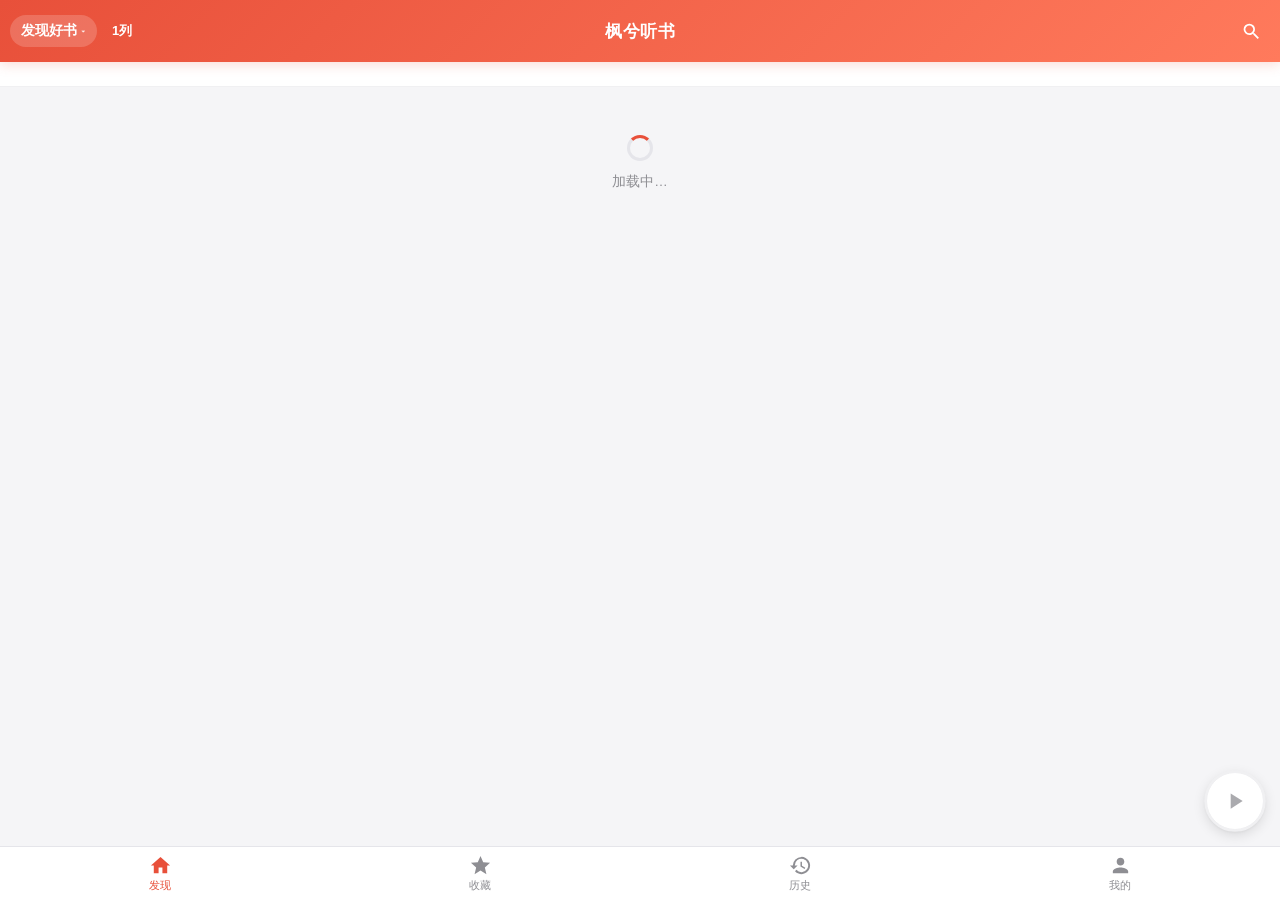
==== commit 71729027: "v4.2.0: 双击返回退出 / 权限自动申请 / 本地扫描持久化 / 115扫码+天翼密码登录" ====
--- a/assets/www/index.html
+++ b/assets/www/index.html
@@ -197,9 +197,11 @@
       <div class="setval" id="focusModeVal">不处理</div>
     </div>
     <div class="setrow">
-      <div class="setlabel">快进快退步长<span class="setdesc">单位：秒</span></div>
+      <div class="setlabel">快进快退步长<span class="setdesc">5 秒一档，播放页快进/快退按钮用它</span></div>
       <select id="setFf" onchange="App.ui.setNumber('ff_seconds',this.value)">
-        <option>15</option><option>30</option><option>60</option>
+        <option>5</option><option>10</option><option>15</option><option>20</option>
+        <option>25</option><option>30</option><option>35</option><option>40</option>
+        <option>45</option><option>50</option><option>55</option><option>60</option>
       </select>
     </div>
     <div class="setrow">
@@ -228,9 +230,11 @@
         onchange="App.ui.setBool('auto_cache_enabled',this.checked)"><i></i></label>
     </div>
     <div class="setrow">
-      <div class="setlabel">预读集数</div>
-      <select id="setAutoCacheCount" onchange="App.ui.setNumber('auto_cache_count',this.value)">
-        <option>1</option><option>2</option><option>3</option><option>5</option><option>10</option>
+      <div class="setlabel">预读集数<span class="setdesc">最多 50，可选「自定义」输入</span></div>
+      <select id="setAutoCacheCount" onchange="App.ui.autoCacheCountPick(this.value)">
+        <option>1</option><option>2</option><option>3</option><option>5</option>
+        <option>10</option><option>20</option><option>30</option><option>50</option>
+        <option value="custom">自定义…</option>
       </select>
     </div>
     <div class="setrow">
@@ -791,7 +795,7 @@
         <div class="pbtn" onclick="App.ui.prev()">
           <svg viewBox="0 0 24 24"><path d="M6 6h2v12H6zm3.5 6l8.5 6V6z"/></svg>
         </div>
-        <div class="pbtn sm" onclick="App.ui.jump(-30)">
+        <div class="pbtn sm" onclick="App.ui.jumpDir(-1)">
           <svg viewBox="0 0 24 24"><path d="M11 18V6l-8.5 6 8.5 6zm.5-6l8.5 6V6l-8.5 6z"/></svg>
         </div>
         <!-- 主按钮：外圈那条会转的弧线 = 取链/缓冲中的加载动画 -->
@@ -802,7 +806,7 @@
           </svg>
           <svg id="fPlayIcon" viewBox="0 0 24 24"><path d="M8 5v14l11-7z"/></svg>
         </div>
-        <div class="pbtn sm" onclick="App.ui.jump(30)">
+        <div class="pbtn sm" onclick="App.ui.jumpDir(1)">
           <svg viewBox="0 0 24 24"><path d="M13 6v12l8.5-6L13 6zM4 18l8.5-6L4 6v12z"/></svg>
         </div>
         <div class="pbtn" onclick="App.ui.next()">
@@ -850,6 +854,7 @@
 
 <div id="toast"></div>
 
+<script src="qrcode.min.js"></script>
 <script src="bridge.js"></script>
 <script src="app.js"></script>
 </body>
--- a/assets/www/style.css
+++ b/assets/www/style.css
@@ -837,6 +837,12 @@
 /* ============================================================
    播放悬浮球（右下角）
    ============================================================ */
+/* ★ v4.1：球体尺寸用变量，小分辨率（<360px，常见于 720p 低 DPI）整体缩到 48px，
+   避免 58px 的球在小屏上挤到内容/被裁切；图标与圆环随变量同步缩放。 */
+:root { --ball: 58px; }
+@media (max-width: 359px) {
+    :root { --ball: 48px; }
+}
 .player {
     position: fixed;
     right: 16px;
@@ -844,8 +850,9 @@
     /* ★ 尺寸必须绝对锁定：球体是纯几何图形，任何 padding / 内容都不得影响它。
        注意同页还有通用空态类 `.empty`（padding 66px 20px），
        球体未播放时会同时带上 `.player.empty`，必须在此显式清零 padding。 */
-    width: 58px; height: 58px; min-width: 58px; min-height: 58px;
-    max-width: 58px; max-height: 58px;
+    width: var(--ball); height: var(--ball);
+    min-width: var(--ball); min-height: var(--ball);
+    max-width: var(--ball); max-height: var(--ball);
     padding: 0;
     text-align: initial; line-height: normal;
     border-radius: 50%;
@@ -876,8 +883,9 @@
    做法：隐藏空封面与深色遮罩，整球用一层浅底 + 主题色描边图标。 */
 .player.empty {
     padding: 0;
-    width: 58px; height: 58px; min-width: 58px; min-height: 58px;
-    max-width: 58px; max-height: 58px;
+    width: var(--ball); height: var(--ball);
+    min-width: var(--ball); min-height: var(--ball);
+    max-width: var(--ball); max-height: var(--ball);
     background: var(--card);
     box-shadow: 0 4px 14px rgba(0, 0, 0, .14), 0 1px 4px rgba(0, 0, 0, .10);
     border: 1px solid var(--line2);
@@ -923,13 +931,19 @@
     .player .pcover { animation: none; }
 }
 
-/* 播放/暂停图标叠在封面之上，半透明底保证任何封面上都看得清 */
+/* 播放/暂停图标叠在封面之上，半透明底保证任何封面上都看得清。
+   ★ v4.1：居中从 flex 换成 grid（老 WebView 上 flex + svg 兄弟节点偶发偏移，
+   正是小分辨率机器上"播放键歪了"的来源）；svg 加 flex-shrink 防压缩。 */
 .player .pfab-icon {
-    position: absolute; inset: 0; display: flex; align-items: center; justify-content: center;
+    position: absolute; inset: 0;
+    display: grid; place-items: center;
     background: rgba(0, 0, 0, .34); border-radius: 50%;
     transition: background .2s;
 }
-.player .pfab-icon svg { width: 26px; height: 26px; fill: #fff; }
+.player .pfab-icon svg {
+    width: calc(var(--ball) * .45); height: calc(var(--ball) * .45);
+    fill: #fff; flex-shrink: 0;
+}
 .player .pfab-icon.buffering svg { animation: pulse 1s ease-in-out infinite; }
 
 /* 屏幕阅读器 / 无 JS 时保留信息 */
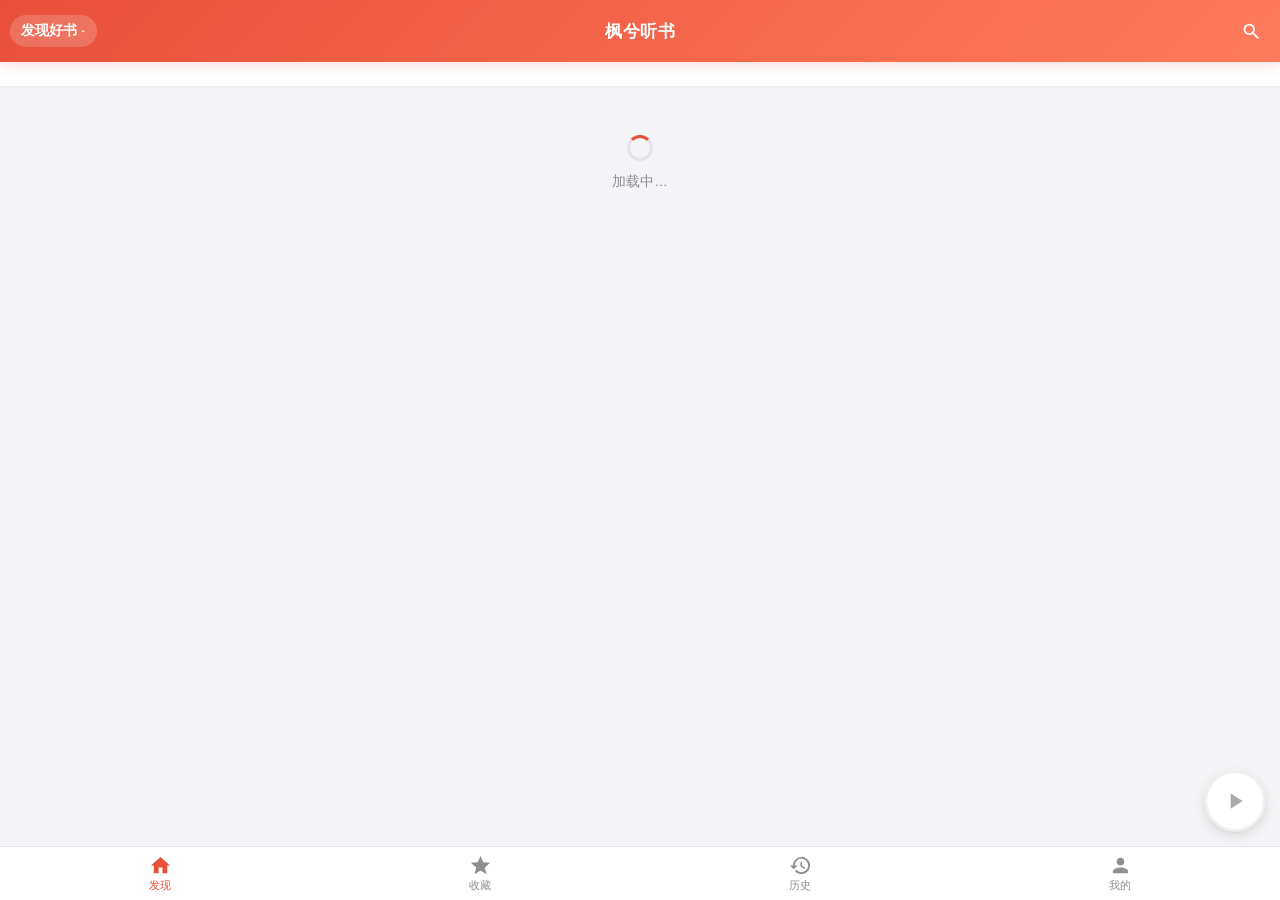
==== commit ea80769d: "v4.6.0: fix pan-book id collision (wrong book played); force pan-only audio fetch; home pan shelf; s" ====
--- a/assets/www/index.html
+++ b/assets/www/index.html
@@ -32,8 +32,6 @@
       </div>
     </div>
     <h1 class="nav-center">枫兮听书</h1>
-    <div class="btn" id="homeColsBtn" onclick="App.ui.cycleHomeCols()"
-         style="font-size:13px;font-weight:600" title="切换首页列数">1列</div>
     <div class="btn nav-right" onclick="App.ui.goTab('search')" title="搜索">
       <svg viewBox="0 0 24 24"><path d="M15.5 14h-.79l-.28-.27A6.47 6.47 0 0016 9.5 6.5 6.5 0 109.5 16c1.61 0 3.09-.59 4.23-1.57l.27.28v.79l5 4.99L20.49 19l-4.99-5zm-6 0C7.01 14 5 11.99 5 9.5S7.01 5 9.5 5 14 7.01 14 9.5 11.99 14 9.5 14z"/></svg>
     </div>
@@ -309,6 +307,22 @@
         <div class="seg-item" id="hmList" onclick="App.ui.setHomeMode('list')">源列表</div>
         <div class="seg-item" id="hmClassic" onclick="App.ui.setHomeMode('classic')">内容直达</div>
       </div>
+    </div>
+
+    <!-- ★ v4.6.0：首页列数从顶栏按钮挪到设置 -->
+    <div class="setrow">
+      <div class="setlabel">首页列数<span class="setdesc">书封面一排显示几列</span></div>
+      <div class="seg" id="homeColsSeg">
+        <div class="seg-item" id="hc1" onclick="App.ui.setHomeCols(1)">1 列</div>
+        <div class="seg-item" id="hc2" onclick="App.ui.setHomeCols(2)">2 列</div>
+        <div class="seg-item" id="hc3" onclick="App.ui.setHomeCols(3)">3 列</div>
+      </div>
+    </div>
+
+    <!-- ★ v4.6.0：自定义源（本地书源 + 网盘接口）入口移到设置 -->
+    <div class="setrow" onclick="App.ui.openCustomFromSettings()">
+      <div class="setlabel">自定义源<span class="setdesc">本地书源扫描 + 网盘接口登录 / 配置</span></div>
+      <div class="setval">&#8250;</div>
     </div>
 
     <div class="tip">这些设置只保存在本机，换设备不会同步。</div>
@@ -741,9 +755,11 @@
   <div class="fbody">
     <div class="ftop">
       <!-- 圆形唱片封面：播放时旋转，暂停时停住（见 style.css .fdisc.playing）。
-           注意：这里不能有任何门板/底色/内阴影，否则封面会被"蒙一层白"。 -->
+           注意：这里不能有任何门板/底色/内阴影，否则封面会被"蒙一层白"。
+           ★ v4.3.0：点击圆盘 = 播放/暂停（大目标好按，按下有轻微缩放反馈）。 -->
       <div class="fcover-wrap">
-        <div class="fdisc" id="fDisc">
+        <div class="fdisc" id="fDisc" role="button" tabindex="0"
+             aria-label="点击播放或暂停" onclick="App.ui.toggle()">
           <img id="fullCover" class="fcover" src="" alt=""
                onerror="this.classList.add('fail')">
         </div>
--- a/assets/www/style.css
+++ b/assets/www/style.css
@@ -1119,6 +1119,11 @@
     flex: 1; min-height: 0;
     display: flex; align-items: center; justify-content: center;
 }
+
+/* ★ v4.3.0：点圆盘 = 播放/暂停。按下时整体轻微缩放给个反馈
+   （缩放放在 wrap 上，避开 .fdisc 自身被 spin 动画占用的 transform） */
+.fcover-wrap { cursor: pointer; -webkit-tap-highlight-color: transparent; transition: transform .12s ease; }
+.fcover-wrap:active { transform: scale(.97); }
 
 /* 圆形唱片封面。
    ★ v1.9：容器**不能有底色**——原来 var(--card) 在浅色模式下
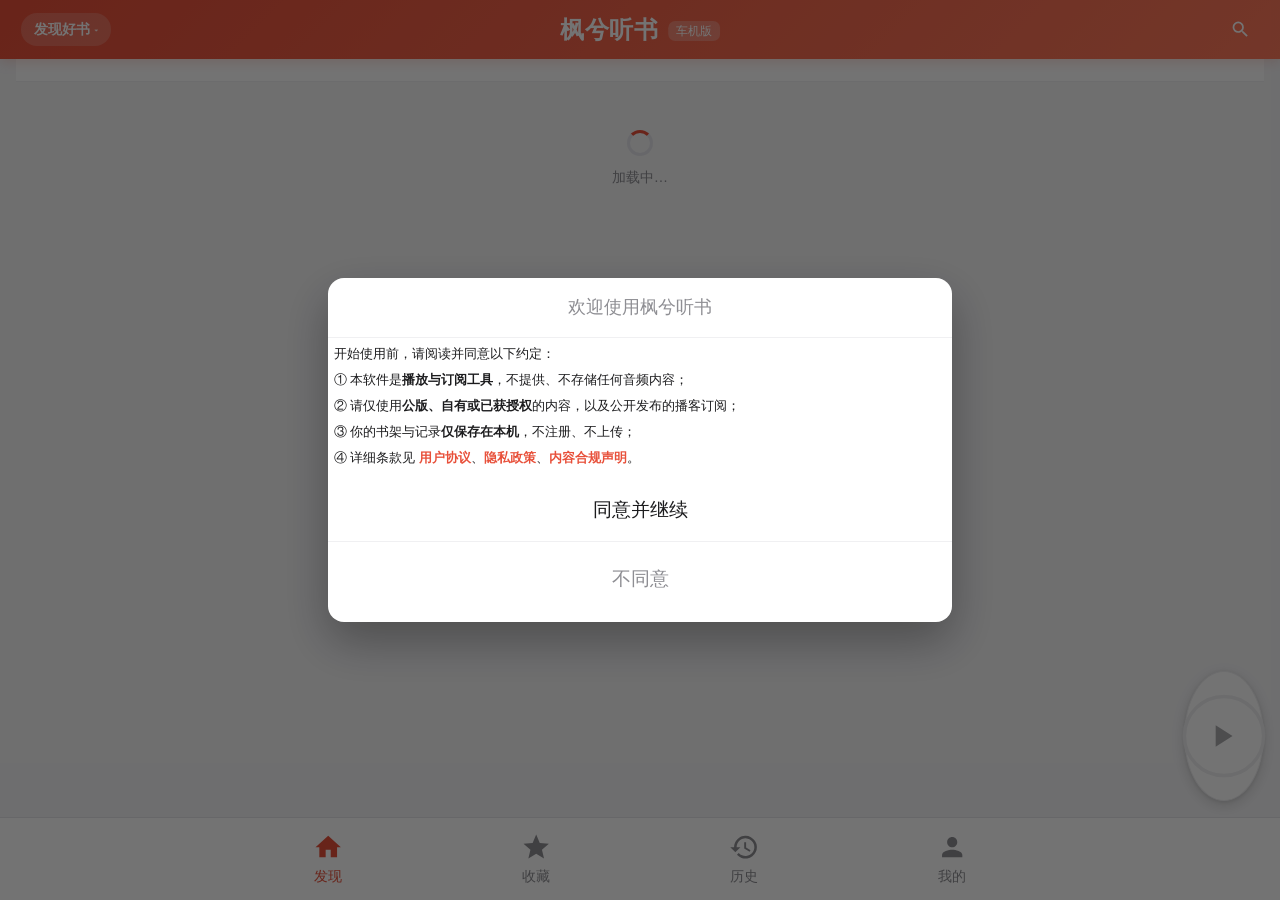
==== commit c66dee67: "初始备份：枫兮听书代码库 + 锁控 + 记忆文件（v4.18.1） - 源码 src/、assets/www 前端、java-lib/lib/python 依赖 - 锁控：gatesctl/ 独立 A" ====
--- a/assets/www/index.html
+++ b/assets/www/index.html
@@ -6,16 +6,15 @@
 <meta name="format-detection" content="telephone=no">
 <title>枫兮听书</title>
 <link rel="stylesheet" href="style.css">
+<!-- ★ v4.14.0-car：车机大屏驾驶样式（body.car 时生效，见 mode.js / build.sh CAR_MODE） -->
+<link rel="stylesheet" href="car.css">
+<!-- ★ v4.14.0-car：构建模式标志（std/car），build.sh 按变体覆盖生成 -->
+<script src="mode.js"></script>
 </head>
 <body>
 
-<!-- ==================== 启动页 ==================== -->
-<div id="splash">
-  <div class="splash-logo">🎧</div>
-  <div class="splash-name">枫兮听书</div>
-  <div class="splash-sub">好声音，慢慢听</div>
-  <div class="splash-bar"><i></i></div>
-</div>
+<!-- ★ v4.14.0：HTML 启动页已移除 —— 原生 SplashActivity 就是唯一启动层，
+     加载动画合并进了那里。保留 hideSplash() 调用（元素不存在时直接返回）。 -->
 
 <!-- ==================== 首页（发现好书） ==================== -->
 <div id="pageHome" class="page">
@@ -202,6 +201,26 @@
         <option>45</option><option>50</option><option>55</option><option>60</option>
       </select>
     </div>
+    <!-- ★ v4.12.0：播放模式 + 自动连播 -->
+    <!-- ★ v4.14.0：进度条锚点动效 -->
+    <div class="setrow" onclick="App.ui.barFxMenu()">
+      <div class="setlabel">进度条锚点动效<span class="setdesc">播放页进度条圆点的动态效果，暂停时自动冻结</span></div>
+      <div class="setval" id="barFxVal">呼吸光晕</div>
+    </div>
+    <div class="setrow">
+      <div class="setlabel">播放模式<span class="setdesc">顺序 / 单曲循环 / 列表循环 / 随机</span></div>
+      <select id="setPlayMode" onchange="App.ui.setNumber('play_mode',this.value)">
+        <option value="0">顺序播放</option>
+        <option value="1">单曲循环</option>
+        <option value="2">列表循环</option>
+        <option value="3">随机播放</option>
+      </select>
+    </div>
+    <div class="setrow">
+      <div class="setlabel">自动连播<span class="setdesc">顺序模式下，播完当前集自动跳下一集</span></div>
+      <label class="sw"><input id="setAutoNext" type="checkbox"
+        onchange="App.ui.setBool('auto_next',this.checked)"><i></i></label>
+    </div>
     <div class="setrow">
       <div class="setlabel">仅 WiFi 下播放<span class="setdesc">移动网络不自动播放</span></div>
       <label class="sw"><input id="setWifiPlay" type="checkbox"
@@ -388,8 +407,27 @@
       <div class="setval">&#8250;</div>
     </div>
 
+    <!-- ★ v4.11.0：协议与合规 —— 上架与合规化的基础三件套 -->
+    <div class="chapter-hd"><span>协议与合规</span></div>
+    <div class="setrow" onclick="App.ui.openDoc('agre')">
+      <div class="setlabel">用户协议<span class="setdesc">软件性质、内容责任与使用规范</span></div>
+      <div class="setval">&#8250;</div>
+    </div>
+    <div class="setrow" onclick="App.ui.openDoc('priv')">
+      <div class="setlabel">隐私政策<span class="setdesc">不注册、不上传，数据仅存本机</span></div>
+      <div class="setval">&#8250;</div>
+    </div>
+    <div class="setrow" onclick="App.ui.openDoc('rule')">
+      <div class="setlabel">内容合规声明<span class="setdesc">仅支持公版 / 自有 / 公开订阅内容，附权利人通道</span></div>
+      <div class="setval">&#8250;</div>
+    </div>
+
     <!-- ★ v3.7.15-fix：诊断 —— 源加载自检 + 崩溃日志，截图即可反馈 -->
     <div class="chapter-hd"><span>问题诊断</span></div>
+    <div class="setrow" onclick="App.ui.openPlayerLog()">
+      <div class="setlabel">播放诊断日志<span class="setdesc">播放全流程记录（含 WMA 转码），播放失败时请把这里的内容发来</span></div>
+      <div class="setval">&#8250;</div>
+    </div>
     <div class="setrow" onclick="App.ui.openCrashLog()">
       <div class="setlabel">崩溃日志<span class="setdesc">闪退记录，反馈时请附上</span></div>
       <div class="setval">&#8250;</div>
@@ -485,7 +523,7 @@
     </div>
 
     <!-- ===== 二、网络备份（WebDAV） ===== -->
-    <div class="chapter-hd"><span>网络备份（WebDAV）</span></div>
+    <div class="chapter-hd"><span>网络备份（WebDAV · 试用）</span></div>
     <div class="setrow" id="bkDavStateRow">
       <div class="setlabel">连接状态<span class="setdesc">支持坚果云 / Nextcloud / 群晖 / 威联通 / Alist 等</span></div>
       <div class="setval" id="bkDavState">未配置</div>
@@ -509,6 +547,19 @@
       <button class="mini ghost" onclick="App.ui.bkDavRefresh()">网盘备份列表</button>
     </div>
     <div id="bkDavList"></div>
+
+    <!-- ===== 二·补、多设备续听（★ v4.16.0 试用功能，挂远程功能锁 sync_progress） ===== -->
+    <div class="chapter-hd"><span>多设备续听（试用）</span></div>
+    <div class="tip">把收听进度同步到上面的 WebDAV，换手机 / 车机 / 平板接着听。每本书各自取最新进度，两台设备不会互相覆盖。</div>
+    <div class="setrow">
+      <div class="setlabel">开启多设备续听<span class="setdesc">需先配置上面的 WebDAV</span></div>
+      <label class="sw"><input id="progSyncOn" type="checkbox"
+        onchange="App.ui.setProgressSync(this.checked)"><i></i></label>
+    </div>
+    <div class="setrow" onclick="App.ui.syncProgressNow()">
+      <div class="setlabel">立即同步<span class="setdesc" id="progSyncLast">尚未同步</span></div>
+      <div class="setval">&#8250;</div>
+    </div>
 
     <!-- ===== 三、自动备份（恢复前的保命包） ===== -->
     <div class="chapter-hd"><span>自动备份</span></div>
@@ -524,6 +575,27 @@
   </div>
 </div>
 
+<!-- ==================== 播放诊断日志（二级页） ★ v4.10.10 ==================== -->
+<div id="pagePlog" class="page hide">
+  <div class="nav">
+    <div class="btn" onclick="App.ui.back()">&#8249;</div>
+    <h1 class="nav-left">播放诊断日志</h1>
+    <div class="btn ghost"></div>
+  </div>
+  <div class="content">
+    <pre class="diag-log" id="plogBody">正在读取…</pre>
+    <div class="diag-act">
+      <button class="mini" onclick="App.ui.plogRefresh()">重新读取</button>
+      <button class="mini ghost" onclick="App.ui.plogCopy()">复制全部</button>
+      <button class="mini ghost" onclick="App.ui.plogClear()">清空日志</button>
+    </div>
+    <div class="tip">
+      记录最近 300 条播放流程（播放入口 / WMA 判定 / 转码进度 / 自救分支 / 失败原因）。
+      只存本机内存，不上传。播放失败后点「复制全部」发给开发者即可定位。
+    </div>
+  </div>
+</div>
+
 <!-- ==================== 崩溃日志（二级页） ★ v3.7.15-fix ==================== -->
 <div id="pageCrash" class="page hide">
   <div class="nav">
@@ -560,6 +632,150 @@
     </div>
     <div class="tip">
       记录桌面小组件的添加 / 刷新 / 移除事件。若小组件显示异常，添加一次小组件后把这里的日志截图反馈。
+    </div>
+  </div>
+</div>
+
+<!-- ==================== 用户协议（二级页） ★ v4.11.0 ==================== -->
+<div id="pageAgre" class="page hide">
+  <div class="nav">
+    <div class="btn" onclick="App.ui.back()">&#8249;</div>
+    <h1 class="nav-left">用户协议</h1>
+    <div class="btn ghost"></div>
+  </div>
+  <div class="content">
+    <div class="legal">
+      <p class="legal-upd">更新日期：2026 年 10 月 26 日　生效日期：2026 年 10 月 26 日</p>
+      <p>欢迎使用枫兮听书（下称「本软件」）。请在使用前仔细阅读本协议，<b>安装或使用本软件即表示你已阅读并同意本协议的全部内容</b>；如不同意，请停止使用并卸载本软件。</p>
+
+      <h2>一、软件性质</h2>
+      <p>1.1 本软件是一款<b>本地音频播放与订阅工具</b>，功能包括：播放本机音频文件、订阅收听公开分发的播客 RSS、收听公版（版权已进入公有领域）著作朗读、以及访问你自行授权登录的个人网盘中你自有的音频文件。</p>
+      <p>1.2 <b>本软件不提供、不存储、不推荐、不编辑任何受版权保护的音频内容。</b>你可以访问到的全部内容，均来自你自己提供的数据源（本机文件、你添加的 RSS 订阅地址、你自己登录的网盘账号）。</p>
+
+      <h2>二、内容与你的责任</h2>
+      <p>2.1 你通过本软件访问的任何内容，其合法性由<b>内容来源与你自己</b>负责。你承诺仅使用以下内容：</p>
+      <ul>
+        <li>你本人拥有合法权利的内容（自行录制、自行购买）；</li>
+        <li>版权已进入公有领域的作品（公版书等）；</li>
+        <li>制作方公开发布、开放订阅的内容（播客 RSS 等）；</li>
+        <li>你已获得权利人授权许可的内容。</li>
+      </ul>
+      <p>2.2 你承诺<b>不会利用本软件获取、传播任何未经授权的受版权保护内容</b>，不将本软件用于任何违法或侵权用途。因你违反本条产生的全部责任由你自行承担。</p>
+
+      <h2>三、第三方服务</h2>
+      <p>3.1 本软件支持的网盘（夸克等）与 RSS 订阅源均为第三方服务。你登录网盘、订阅 RSS 时发生的数据交互在<b>你与该第三方之间</b>进行，第三方服务的可用性、内容合规性不由本软件开发者控制或担保。</p>
+      <p>3.2 你向第三方授权（如网盘登录）前，应阅读其服务条款与隐私政策。</p>
+
+      <h2>四、使用规范</h2>
+      <ul>
+        <li>不得逆向、反编译本软件，或利用漏洞危害本软件与第三方服务的安全；</li>
+        <li>不得将本软件用于批量抓取、转卖、再分发他人内容；</li>
+        <li>不得移除、规避本软件的版权提示与合规声明。</li>
+      </ul>
+
+      <h2>五、知识产权</h2>
+      <p>5.1 本软件的代码、界面、图标等归开发者所有。第三方名称、商标与内容归其各自权利人所有。</p>
+
+      <h2>六、免责与责任限制</h2>
+      <p>6.1 本软件按「现状」提供。因第三方服务变更、内容失效、设备或网络问题导致的无法使用，开发者不承担责任。</p>
+      <p>6.2 在法律允许的最大范围内，开发者对你因使用本软件产生的间接损失不承担责任。</p>
+
+      <h2>七、协议变更</h2>
+      <p>7.1 软件更新可能调整本协议，重大变更会在软件内公告。更新后继续使用即视为接受新协议。</p>
+
+      <h2>八、联系与反馈</h2>
+      <p>8.1 如对内容有权利主张或对本协议有疑问，请通过「关于 → 问题反馈」或软件发布页（GitHub）联系开发者。</p>
+    </div>
+  </div>
+</div>
+
+<!-- ==================== 隐私政策（二级页） ★ v4.11.0 ==================== -->
+<div id="pagePriv" class="page hide">
+  <div class="nav">
+    <div class="btn" onclick="App.ui.back()">&#8249;</div>
+    <h1 class="nav-left">隐私政策</h1>
+    <div class="btn ghost"></div>
+  </div>
+  <div class="content">
+    <div class="legal">
+      <p class="legal-upd">更新日期：2026 年 10 月 26 日　生效日期：2026 年 10 月 26 日</p>
+      <p>枫兮听书（下称「本软件」）非常重视你的隐私。<b>本软件的核心隐私设计：不注册、不登录、不上传——你的所有数据都只保存在你自己的手机里。</b></p>
+
+      <h2>一、我们不做什么</h2>
+      <ul>
+        <li><b>不收集</b>你的姓名、手机号、位置、通讯录、相册等个人信息；</li>
+        <li><b>不上传</b>你的书架、播放记录、收藏、订阅等任何数据；</li>
+        <li><b>没有</b>统计 SDK、广告 SDK、行为分析组件；</li>
+        <li><b>不内嵌</b>任何账号体系（无需注册登录）。</li>
+      </ul>
+
+      <h2>二、本机存储的信息</h2>
+      <p>以下信息<b>仅保存在本机应用目录</b>，卸载即删除，任何服务器都拿不到：</p>
+      <ul>
+        <li>书架、收藏、播放历史与进度；</li>
+        <li>设置项（倍速、音效、定时关闭等）；</li>
+        <li>你添加的书源配置与播客订阅地址；</li>
+        <li>你自己登录网盘时产生的 Cookie（仅用于你本机直接向网盘请求数据）；</li>
+        <li>下载的音频缓存与诊断日志（仅本机内存/文件，供你复制后自行反馈）。</li>
+      </ul>
+
+      <h2>三、权限说明</h2>
+      <ul>
+        <li><b>存储 / 音频媒体权限</b>：仅用于扫描你手机里的本地音频文件；</li>
+        <li><b>网络权限</b>：仅用于你主动发起的访问——请求你添加的 RSS、你登录的网盘、软件更新检查（GitHub）；</li>
+        <li><b>媒体通知 / 前台服务</b>：用于系统通知栏播放控制；</li>
+        <li><b>开机启动（可选）</b>：用于恢复上次播放状态。</li>
+      </ul>
+
+      <h2>四、第三方数据交互</h2>
+      <p>4.1 你请求的内容（RSS 音频、网盘文件）直接从相应第三方服务器获取，本软件没有中转服务器，开发者看不到也不记录你的请求。</p>
+      <p>4.2 网盘授权在你与网盘服务商之间完成。请阅读其隐私政策。</p>
+
+      <h2>五、未成年人</h2>
+      <p>本软件不收集任何用户信息，未成年人可在监护人指导下使用。</p>
+
+      <h2>六、政策变更与联系</h2>
+      <p>6.1 政策如有变更，将在软件更新中公告。</p>
+      <p>6.2 有任何隐私疑问，请通过「关于 → 问题反馈」联系开发者。</p>
+    </div>
+  </div>
+</div>
+
+<!-- ==================== 内容合规声明（二级页） ★ v4.11.0 ==================== -->
+<div id="pageRule" class="page hide">
+  <div class="nav">
+    <div class="btn" onclick="App.ui.back()">&#8249;</div>
+    <h1 class="nav-left">内容合规声明</h1>
+    <div class="btn ghost"></div>
+  </div>
+  <div class="content">
+    <div class="legal">
+      <p class="legal-upd">更新日期：2026 年 10 月 26 日</p>
+      <p>为保护著作权人合法权益，枫兮听书作如下声明：</p>
+
+      <h2>一、本软件不提供任何内容</h2>
+      <p>本软件是播放与订阅工具，不含、不存储、不推荐任何音频内容。你能听到的内容都来自：你自己的本机文件、你添加的公开 RSS 订阅、你自行登录的网盘。</p>
+
+      <h2>二、合规内容范围</h2>
+      <p>内置的「播客电台」与「公版书」两个来源仅包含：</p>
+      <ul>
+        <li><b>播客电台</b>：制作方公开发布、开放订阅（RSS）的节目；</li>
+        <li><b>公版书</b>：版权已进入公有领域的著作，及其作者本人公开发布的免费朗读版。</li>
+      </ul>
+
+      <h2>三、禁止事项</h2>
+      <ul>
+        <li>禁止使用本软件获取、传播任何未经授权的受版权保护内容；</li>
+        <li>禁止利用本软件的网盘、解析等功能规避平台的版权保护措施；</li>
+        <li>禁止将本软件用于商业性分发他人版权内容。</li>
+      </ul>
+
+      <h2>四、权利人通知</h2>
+      <p>4.1 如你是权利人，认为经由本软件可访问的内容侵害了你的合法权益，请通过「关于 → 问题反馈」向我们发送通知，并提供：权利证明、具体内容定位（书名/链接）、联系方式。</p>
+      <p>4.2 经核实，我们将<b>及时从内置推荐清单中移除相关订阅条目</b>；涉及第三方服务器的内容，请同时向该平台（网盘 / RSS 发布方）主张权利。</p>
+
+      <h2>五、违规后果</h2>
+      <p>用户违反本声明的，由用户自行承担全部法律责任；情节严重的，开发者有权拒绝提供后续软件更新与支持。</p>
     </div>
   </div>
 </div>
@@ -761,7 +977,7 @@
         <div class="fdisc" id="fDisc" role="button" tabindex="0"
              aria-label="点击播放或暂停" onclick="App.ui.toggle()">
           <img id="fullCover" class="fcover" src="" alt=""
-               onerror="this.classList.add('fail')">
+               onerror="if(!this.dataset.fb){this.dataset.fb=1;this.classList.remove('fail');this.src='appicon.png';}else{this.classList.add('fail');}">
         </div>
       </div>
 
@@ -843,6 +1059,8 @@
   <div class="pfab-icon" id="pFabIcon">
     <svg id="playIcon" viewBox="0 0 24 24"><path d="M8 5v14l11-7z"/></svg>
   </div>
+  <!-- ★ v4.12.0：定时关闭剩余角标（悬浮球右上角，仅设定定时时显示） -->
+  <span class="sleepbadge" id="sleepBadge" style="display:none"></span>
   <!-- 供无障碍 / 长按提示用的隐藏信息，不参与视觉 -->
   <span class="sr-only" id="pTitle">未播放</span>
   <span class="sr-only" id="pSrc"></span>
--- a/assets/www/style.css
+++ b/assets/www/style.css
@@ -235,7 +235,7 @@
 html.dark .srcdd-pop { box-shadow: 0 10px 32px rgba(0, 0, 0, .6); }
 
 /* 点空白关闭：不拦截点击，只做"点外面就收起"的判定，避免盖住下拉面板 */
-.dd-mask { position: fixed; inset: 0; z-index: 1; background: transparent; pointer-events: none; }
+.dd-mask { position: fixed; top: 0; right: 0; bottom: 0; left: 0; z-index: 1; background: transparent; pointer-events: none; }
 
 /* ============================================================
    搜索栏
@@ -303,6 +303,24 @@
 img.loaded { opacity: 1 !important; }
 /* 封面加载失败：留一个很淡的占位，不要整块消失（比空白好辨认） */
 img.imgfail { opacity: .12 !important; }
+
+/* ---- ★ v4.18.0 个人音频库视觉分界 ----
+   webdav 的目录条目（📁）/ 本层播放条目（▶）没有封面，
+   用带底色的专属封面块替代，跟普通书一眼可辨 */
+.bookcard .cov {
+    width: 62px; height: 82px; border-radius: 8px; flex-shrink: 0;
+    display: flex; align-items: center; justify-content: center;
+}
+.bookcard .cov .cov-ico { font-size: 30px; line-height: 1; }
+.bookcard.dav-dir .cov {
+    background: linear-gradient(145deg, rgba(74,144,217,.22), rgba(74,144,217,.08));
+    border: 1px solid rgba(74,144,217,.35);
+}
+.bookcard.dav-play .cov {
+    background: linear-gradient(145deg, rgba(255,149,0,.22), rgba(255,149,0,.08));
+    border: 1px solid rgba(255,149,0,.35);
+}
+.tag.dav-tag { color: var(--primary); border: 1px solid currentColor; }
 .bookcard, .hero, .hbar { contain: layout paint style; }
 .bookcard .info { flex: 1; min-width: 0; display: flex; flex-direction: column; gap: 4px; }
 .bookcard .t { font-size: 15.5px; font-weight: 500; line-height: 1.32;
@@ -378,6 +396,26 @@
     display: inline-block; margin-top: 10px;
     background: var(--primary); color: #fff; font-size: 13px;
     padding: 6px 16px; border-radius: 16px; font-weight: 500;
+}
+
+/* ★ v4.12.0：首页「最近在听」书架 —— 横向滑动的竖排书卡 */
+.home-cont-shelf {
+    display: flex; gap: 10px; overflow-x: auto; padding: 2px 14px 14px;
+    -webkit-overflow-scrolling: touch;
+}
+.home-cont-shelf .bookcard {
+    flex: 0 0 auto; width: 92px; flex-direction: column;
+    align-items: stretch; gap: 6px; padding: 0; margin: 0;
+    background: transparent;
+}
+.home-cont-shelf .bookcard > img {
+    width: 92px; height: 122px; opacity: 1; content-visibility: visible;
+}
+.home-cont-shelf .bookcard .info { gap: 2px; }
+.home-cont-shelf .bookcard .t { font-size: 13px; }
+.home-cont-shelf .bookcard .s {
+    font-size: 11px; -webkit-line-clamp: 2;
+    display: -webkit-box; -webkit-box-orient: vertical;
 }
 
 .sect { margin-bottom: 8px; background: var(--card); padding: 14px 0 4px; }
@@ -649,24 +687,42 @@
 /* ============================================================
    设置行 / 开关 / 源列表
    ============================================================ */
+/* ★ v4.9.4 排版修复：右侧控件（分段/滑块/下拉）在窄屏上会固定不缩把行撑破、
+   多行 chip 列表又把行撑得太高 —— 现在 label 侧可压缩换行，右侧控件限宽靠右。 */
 .setrow {
     display: flex; align-items: center; justify-content: space-between;
     padding: 13px 14px; background: var(--card); margin-bottom: 1px; gap: 12px;
 }
-.setlabel { font-size: 14.5px; }
+.setlabel { font-size: 14.5px; min-width: 0; flex: 1 1 auto; overflow-wrap: break-word; }
+.setrow > .seg, .setrow > select, .setrow > .setval,
+.setrow > .sw, .setrow > .btn-mini { flex: 0 0 auto; max-width: 62%; }
+/* ★ v4.9.4 排版修复（v4.10.1 修正）：内嵌滑杆的 .speed 必须 占满行宽 ——
+   62% 限宽会把增益滑杆（含 50%~300% 刻度行）挤到溢出屏幕 */
+.setrow > .speed { flex: 1 1 auto; max-width: 100%; min-width: 0; }
+.setdesc { word-break: break-word; }
 .setdesc { display: block; font-size: 12px; color: var(--text2); margin-top: 3px; }
 .setval { font-size: 13.5px; color: var(--text2); }
 .setrow select {
     border: none; background: var(--bg); color: var(--text);
     font-size: 14px; padding: 7px 10px; border-radius: 8px;
-    font-family: inherit; outline: none;
+    font-family: inherit; outline: none; max-width: 58%;
 }
 .setrow .speed { justify-content: flex-end; }
 
 .sw { position: relative; display: inline-block; width: 48px; height: 29px; flex-shrink: 0; }
+
+/* ★ v4.15.2：源列表行内「登录」小钥匙 —— 显性入口，不用再找长按菜单 */
+.src-login {
+    flex-shrink: 0; width: 34px; height: 34px; margin-right: 8px;
+    display: flex; align-items: center; justify-content: center;
+    font-size: 17px; border-radius: 10px; background: #f2f3f7;
+    cursor: pointer; user-select: none; -webkit-user-select: none;
+}
+.src-login:active { background: #e4e6ee; }
+body.car .src-login { width: 46px; height: 46px; font-size: 24px; border-radius: 14px; }
 .sw input { opacity: 0; width: 0; height: 0; position: absolute; }
 .sw i {
-    position: absolute; inset: 0; background: #d1d1d6; border-radius: 29px;
+    position: absolute; top: 0; right: 0; bottom: 0; left: 0; background: #d1d1d6; border-radius: 29px;
     transition: background .22s; cursor: pointer;
 }
 .sw i:before {
@@ -827,10 +883,13 @@
 /* ============================================================
    倍速
    ============================================================ */
-.speed { display: flex; gap: 7px; justify-content: center; flex-wrap: wrap; }
+/* ★ v4.9.4：设置页的倍速/增益列表 chip 收窄（11 档在窄屏不再摞成三大行）；
+   对齐维持居中 —— 播放页的倍速条也用这个类，靠右会破坏其布局 */
+.speed { display: flex; gap: 5px; justify-content: center; flex-wrap: wrap; }
 .speed span {
-    font-size: 12.5px; padding: 4px 12px; border-radius: 14px;
+    font-size: 12px; padding: 4px 9px; border-radius: 13px;
     background: var(--bg); color: var(--text2); cursor: pointer;
+    flex: 0 0 auto;
 }
 .speed span.on { background: var(--primary); color: #fff; }
 
@@ -897,9 +956,19 @@
 .player.empty .ring-bg { stroke: var(--line2); }
 .player.empty .ring-fg { stroke: transparent; }
 
+/* ★ v4.12.0：悬浮球定时关闭剩余角标（右上角，仅设定定时时显示） */
+.player .sleepbadge {
+    position: absolute; top: -4px; right: -4px;
+    background: var(--primary); color: #fff;
+    font-size: 10px; font-weight: 700; line-height: 1;
+    padding: 3px 5px; border-radius: 9px;
+    box-shadow: 0 2px 6px rgba(0, 0, 0, .25);
+    pointer-events: none; white-space: nowrap;
+}
+
 /* 环形进度：SVG 画在球外圈，随播放进度增长 */
 .player .pfab-ring {
-    position: absolute; inset: -4px; width: calc(100% + 8px); height: calc(100% + 8px);
+    position: absolute; top: -4px; right: -4px; bottom: -4px; left: -4px; width: calc(100% + 8px); height: calc(100% + 8px);
     transform: rotate(-90deg); pointer-events: none;
 }
 .player .pfab-ring circle { fill: none; stroke-width: 4; }
@@ -915,7 +984,7 @@
    —— 只转封面这一层：.pfab-ring（环形进度）与 .pfab-icon（播放图标）
       是独立的兄弟节点，天然不会跟着转，视角上正好。 */
 .player .pcover {
-    position: absolute; inset: 0; width: 100%; height: 100%;
+    position: absolute; top: 0; right: 0; bottom: 0; left: 0; width: 100%; height: 100%;
     border-radius: 50%; object-fit: cover;
     background: var(--line);
     animation: disc-spin 18s linear infinite;
@@ -932,17 +1001,22 @@
 }
 
 /* 播放/暂停图标叠在封面之上，半透明底保证任何封面上都看得清。
-   ★ v4.1：居中从 flex 换成 grid（老 WebView 上 flex + svg 兄弟节点偶发偏移，
-   正是小分辨率机器上"播放键歪了"的来源）；svg 加 flex-shrink 防压缩。 */
+   ★ v4.13.3：居中方式定为「图标绝对定位 + transform 居中」。
+   历史踩坑：flex 居中在老 WebView 上遇到 svg 兄弟节点会偶发偏移；
+   grid place-items 在部分车机 WebView 又被忽略 —— 都不如 transform 稳。
+   这里 svg 直接相对球体中心定位，与父级 display 无关，任何内核都居中。 */
 .player .pfab-icon {
-    position: absolute; inset: 0;
-    display: grid; place-items: center;
+    position: absolute; top: 0; right: 0; bottom: 0; left: 0;
     background: rgba(0, 0, 0, .34); border-radius: 50%;
     transition: background .2s;
 }
 .player .pfab-icon svg {
+    position: absolute; top: 50%; left: 50%;
+    /* 三角 path 的包围盒是 x=8..19（中心 13.5），而视框中心是 12 —— 直接居中
+       会"看着往右偏"。这里用 -56% 把包围盒中心拉回几何中心，视觉才正。 */
+    transform: translate(-56%, -50%);
     width: calc(var(--ball) * .45); height: calc(var(--ball) * .45);
-    fill: #fff; flex-shrink: 0;
+    fill: #fff;
 }
 .player .pfab-icon.buffering svg { animation: pulse 1s ease-in-out infinite; }
 
@@ -986,6 +1060,84 @@
 .bar.dragging .knob { opacity: 1; }
 /* 拖动中把 knob 也交给人手（位置由 JS 用 transform 设定） */
 .bar.dragging .knob { transition: none; }
+
+/* ============================================================
+   ★ v4.14.0 播放页进度条锚点常显 + 锚点动效
+   ------------------------------------------------------------
+   锚点（.knob）位置由 JS paintCurPos 同步（translateX）。
+   动效挂 body[data-barfx]，只在播放中跑（body.playing），
+   暂停即冻结（animation-play-state: paused），不会闪停跳变。
+   0 无动效 / 1 呼吸光晕 / 2 脉冲波纹 / 3 轨道环绕 /
+   4 心跳脉动 / 5 霓虹闪烁。默认 1。
+   ============================================================ */
+.page.full .bar .knob { opacity: 1; }
+
+/* 1 呼吸光晕：外圈光晕一呼一吸（默认，未设置时也走这条）。
+   注意只能动 box-shadow —— knob 自身的 transform 被 JS 用来定位，
+   任何 transform 动画都会把锚点拽回原点。 */
+body:not([data-barfx="0"]) .page.full .bar .knob { animation: barGlow 2.4s ease-in-out infinite; }
+@keyframes barGlow {
+    0%, 100% { box-shadow: 0 1px 4px rgba(0,0,0,.25), 0 0 0 0 rgba(255,255,255,0); }
+    50%      { box-shadow: 0 1px 4px rgba(0,0,0,.25), 0 0 0 7px rgba(255,255,255,.14); }
+}
+/* 2 脉冲波纹：一圈涟漪从锚点扩散淡出 */
+body[data-barfx="2"] .page.full .bar .knob::after {
+    content: ''; position: absolute; top: 0; right: 0; bottom: 0; left: 0;
+    border-radius: 50%; border: 2px solid var(--primary);
+    animation: barRipple 1.6s ease-out infinite;
+}
+@keyframes barRipple {
+    0%   { transform: scale(1);   opacity: .65; }
+    100% { transform: scale(2.8); opacity: 0; }
+}
+/* 3 轨道环绕：一个小点绕着锚点转圈 */
+body[data-barfx="3"] .page.full .bar .knob::before {
+    content: ''; position: absolute; top: 50%; left: 50%;
+    width: 4px; height: 4px; margin: -2px 0 0 -2px; border-radius: 50%;
+    background: #fff; box-shadow: 0 0 5px var(--primary);
+    /* 先位移半径再旋转：rotate 里带 translate 才是圆轨迹 */
+    animation: barOrbit 1.5s linear infinite;
+    transform-origin: 0 0;
+}
+@keyframes barOrbit {
+    from { transform: rotate(0deg)   translate(11px); }
+    to   { transform: rotate(360deg) translate(11px); }
+}
+/* 4 心跳脉动：双跳节奏的缩放 —— 做在 ::after 覆盖层上，
+   不能直接 scale knob（transform 被 JS 定位占用，会拽回原点） */
+body[data-barfx="4"] .page.full .bar .knob::after {
+    content: ''; position: absolute; top: 0; right: 0; bottom: 0; left: 0;
+    border-radius: 50%; background: var(--primary);
+    animation: barBeat 1.3s ease-in-out infinite;
+}
+@keyframes barBeat {
+    0%, 100% { transform: scale(1);    opacity: 0; }
+    14%      { transform: scale(1.6);  opacity: .85; }
+    28%      { transform: scale(1);    opacity: 0; }
+    42%      { transform: scale(1.35); opacity: .7; }
+    56%      { transform: scale(1);    opacity: 0; }
+}
+/* 5 霓虹闪烁：色相循环 + 光斑 */
+body[data-barfx="5"] .page.full .bar .knob {
+    animation: barNeon 2.8s linear infinite;
+}
+@keyframes barNeon {
+    0%, 100% { box-shadow: 0 0 8px 2px var(--primary); filter: hue-rotate(0deg); }
+    50%      { box-shadow: 0 0 14px 4px var(--primary2, var(--primary)); filter: hue-rotate(60deg); }
+}
+/* 暂停时全部冻结（保留当前帧，不跳变）；无动效档不挂动画 */
+body:not(.playing) .page.full .bar .knob,
+body:not(.playing) .page.full .bar .knob::before,
+body:not(.playing) .page.full .bar .knob::after { animation-play-state: paused; }
+body[data-barfx="0"] .page.full .bar .knob { animation: none; }
+body[data-barfx="0"] .page.full .bar .knob::before,
+body[data-barfx="0"] .page.full .bar .knob::after { content: none; }
+
+/* 选集弹层左上角「⋯」按钮：与右侧工具按钮同款，只是靠左 */
+.chsheet-hd .chs-more {
+    margin-right: 10px; min-width: 34px; text-align: center;
+    font-weight: 700; letter-spacing: 1px;
+}
 .bar:before { content: ''; position: absolute; left: 0; right: 0;
     top: -10px; bottom: -10px; }
 
@@ -1003,7 +1155,7 @@
 
 /* ---------- 背景层：封面放大 + 重模糊 + 主题色叠加 ---------- */
 .fbg {
-    position: absolute; inset: 0; z-index: 0;
+    position: absolute; top: 0; right: 0; bottom: 0; left: 0; z-index: 0;
     overflow: hidden; pointer-events: none;
 }
 .fbg-blur {
@@ -1022,7 +1174,7 @@
    用户反馈「很多颜色看不出和封面有啥关系」）—— 让封面色调透出来，
    可读性靠文字阴影兜底。 */
 .fbg-tint {
-    position: absolute; inset: 0;
+    position: absolute; top: 0; right: 0; bottom: 0; left: 0;
     background: linear-gradient(180deg,
         rgba(255, 255, 255, .45) 0%,
         rgba(255, 255, 255, .62) 46%,
@@ -1462,7 +1614,7 @@
    v1.9 新增：取链 / 缓冲期间，主按钮外圈有一条绕圈跑的弧线。
    平时隐藏（opacity/paused），进入 buffering 才转。 */
 .pbtn.main .spin {
-    position: absolute; inset: -7px;
+    position: absolute; top: -7px; right: -7px; bottom: -7px; left: -7px;
     width: calc(100% + 14px); height: calc(100% + 14px);
     transform: rotate(-90deg);
     pointer-events: none;
@@ -1591,7 +1743,7 @@
 #toast.show { opacity: 1; transform: translateX(-50%) translateY(0); }
 
 .sheet-mask {
-    position: fixed; inset: 0; background: rgba(0, 0, 0, .45);
+    position: fixed; top: 0; right: 0; bottom: 0; left: 0; background: rgba(0, 0, 0, .45);
     z-index: 500; display: flex; align-items: flex-end;
 }
 .sheet {
@@ -1705,6 +1857,14 @@
 .chitem.on .chtt { color: var(--primary); font-weight: 600; }
 .chitem.on .chno { color: var(--primary); }
 .chplay { font-size: 12px; color: var(--primary); }
+/* ★ v4.12.0：续听位置高亮（章节列表里「上次听到这集」的提示，区别于已听✓） */
+.chitem.chresume { background: rgba(74, 125, 189, .10); }
+.chitem.chresume .chno { color: var(--accent, #4a7dbd); }
+.chresume-tag {
+    flex-shrink: 0; font-size: 10px; line-height: 1; font-weight: 600;
+    color: #fff; background: var(--accent, #4a7dbd);
+    padding: 2px 5px; border-radius: 4px;
+}
 /* v2.8 选集弹层里的单集下载按钮（与详情页 .dl 四态一致） */
 .chdl { font-size: 14px; color: var(--text2); padding: 2px 10px;
     flex-shrink: 0; min-width: 22px; text-align: center; }
@@ -1823,7 +1983,7 @@
 
 /* ==================== 启动页 ==================== */
 #splash {
-    position: fixed; inset: 0; z-index: 999;
+    position: fixed; top: 0; right: 0; bottom: 0; left: 0; z-index: 999;
     background: linear-gradient(160deg, var(--primary), var(--primary2));
     display: flex; flex-direction: column;
     align-items: center; justify-content: center;
@@ -1852,8 +2012,9 @@
 .theme-dot.on { border-color: var(--primary); }
 
 /* ==================== 分段选择器（主题） ==================== */
+/* ★ v4.9.4：seg 允许换行 + 限宽，「首页显示/主题」在窄屏不再横向超出屏幕 */
 .seg {
-    display: flex; flex-shrink: 0;
+    display: flex; flex-wrap: wrap; justify-content: flex-end;
     background: var(--bg); border-radius: 9px; padding: 3px; gap: 2px;
 }
 .seg-item {
@@ -2270,7 +2431,7 @@
     font-size: 10.5px; color: var(--text2); opacity: .75;
     font-variant-numeric: tabular-nums;
 }
-.gain-ticks span { flex: 1; }
+.gain-ticks span { flex: 1; min-width: 0; overflow: hidden; }
 .gain-ticks span:first-child { text-align: left; }
 .gain-ticks span:nth-child(2) { text-align: center; }
 .gain-ticks span:nth-child(3) { text-align: center; }
@@ -2399,7 +2560,7 @@
     background: var(--primary); border-color: var(--primary);
 }
 .chapter.sel .chk::after {
-    content: '\2713'; position: absolute; inset: 0;
+    content: '\2713'; position: absolute; top: 0; right: 0; bottom: 0; left: 0;
     display: flex; align-items: center; justify-content: center;
     color: #fff; font-size: 12px; font-weight: 700;
 }
@@ -2448,6 +2609,28 @@
 }
 .dlm-s { font-size: 12px; color: var(--text2); margin-top: 3px; }
 .dlm-acts { padding: 18px 16px 28px; text-align: center; }
+
+/* ---- ★ v4.18.0 下载中任务可视化 ---- */
+.dlm-sect {
+    font-size: 13px; font-weight: 600; color: var(--text2);
+    padding: 14px 16px 6px;
+}
+.dlm-run {
+    margin: 0 12px 10px; padding: 12px 14px;
+    background: var(--card, rgba(128,128,128,.08));
+    border: 1px solid var(--line); border-radius: 12px;
+}
+.dlm-bar {
+    height: 6px; border-radius: 3px; overflow: hidden;
+    background: var(--line); margin-top: 8px;
+}
+.dlm-bar i {
+    display: block; height: 100%; border-radius: 3px;
+    background: var(--accent, #4a90d9);
+    transition: width .4s ease;
+}
+.dlm-paused { color: #ff9500; }
+.dlm-racts { display: flex; gap: 10px; margin-top: 10px; justify-content: flex-end; }
 
 /* ============================================================
    ★ v3.7.11 · 长按上下文菜单（历史 / 收藏 卡片长按删除、换源、搜索）
@@ -2572,7 +2755,7 @@
     object-fit: cover; display: block;
 }
 .bk-ph {
-    position: absolute; inset: 0;
+    position: absolute; top: 0; right: 0; bottom: 0; left: 0;
     display: flex; align-items: center; justify-content: center;
     font-size: 30px; font-weight: 700; color: var(--text2);
     letter-spacing: 2px;
@@ -2589,7 +2772,7 @@
 }
 /* 顶部斜向光泽：模拟塑封/覆膜反光 */
 .bk-gloss {
-    position: absolute; inset: 0;
+    position: absolute; top: 0; right: 0; bottom: 0; left: 0;
     background: linear-gradient(118deg,
         rgba(255, 255, 255, .30) 0%,
         rgba(255, 255, 255, .06) 26%,
@@ -2851,3 +3034,37 @@
     padding: 10px 4px 2px;
 }
 .homebatchbar .sbb-cnt { font-size: 13px; color: var(--text2, #666); margin-right: auto; }
+
+/* ==================== ★ v4.6.0 盘内扫描书列表 ==================== */
+.panbook-hd {
+    font-size: 12px; opacity: .72; margin: 10px 0 6px;
+}
+.panbook-list { display: flex; flex-direction: column; gap: 6px; }
+.panbook-row {
+    display: flex; align-items: center; gap: 10px;
+    padding: 9px 10px; border-radius: 10px;
+    background: rgba(127, 179, 255, .06);
+    border: 1px solid rgba(127, 179, 255, .12);
+}
+.panbook-main { flex: 1; min-width: 0; }
+.panbook-name {
+    font-size: 14px; font-weight: 600;
+    overflow: hidden; text-overflow: ellipsis; white-space: nowrap;
+}
+.panbook-sub { font-size: 12px; opacity: .6; margin-top: 2px; }
+.panbook-row .mini { flex: none; }
+
+/* ==================== ★ v4.11.0 协议与合规文档页 ==================== */
+.legal { font-size: 13.5px; line-height: 1.75; color: var(--text, #333); }
+.legal h2 {
+    font-size: 14.5px; margin: 18px 0 6px;
+    color: var(--accent, #4a7dbd);
+}
+.legal p { margin: 6px 0; }
+.legal ul { margin: 6px 0; padding-left: 18px; }
+.legal li { margin: 3px 0; }
+.legal-upd {
+    font-size: 12px; opacity: .6;
+    padding-bottom: 8px; margin-bottom: 10px !important;
+    border-bottom: 1px dashed var(--line, rgba(127,127,127,.25));
+}
--- a/assets/www/car.css
+++ b/assets/www/car.css
@@ -0,0 +1,324 @@
+@charset "UTF-8";
+
+/* ============================================================
+   车机大屏驾驶模式（v4.13.2-car · 第四轮：等比缩放 + 宽屏排布）
+   ------------------------------------------------------------
+   生效链路：build.sh CAR_MODE=1 → 注入 assets/www/mode.js
+             → app.js init() 检测 window.FX_MODE==='car' → body 加 .car
+             → 本文件接管排布与尺寸
+
+   ★ 为什么要重做（前三轮都错在哪）
+   ① viewport initial-scale：主工程 WebView 未开 setUseWideViewPort，
+      meta 压根不生效；
+   ② body zoom：对 position:fixed 的播放页/悬浮球缩放不一致，
+      同一屏出现两套坐标系，球放大了、播放页没放大、图标还跑出球外；
+   ③ 1:1 CSS 像素 + 局部放大：字是按手机尺寸写的，车机屏 1920×720 上
+      一行列表横跨 1920、字号还是 19px —— 又小又散，像"手机界面被拉宽"。
+
+   ★ 本版做法：全量等比缩放
+   定义 --u = 1px（设计基准高度 720）：
+       --u: 0.13889vh  →  720 高时 1u = 1px，1080 高时 1u = 1.5px
+   之后所有尺寸都写成 calc(N * var(--u))（N = 720 高度下的像素值）。
+   整屏高度一变，字号 / 间距 / 圆角 / 图标按同一比例缩放，
+   比例关系永远不乱，也不会出现"某一项被单独放大"的割裂感。
+   宽度用同一套 u 单位 + max-width 百分比兜底，保证超宽屏不会一行过长。
+   ============================================================ */
+
+body.car {
+    /* 1u = 1px @ 720 高。同时用 vw 兜一道上限：
+       万一车机把 WebView 锁成竖屏（720 宽 / 1280 高），只按高度缩放会把
+       字号放大到装不下 —— min() 取两者较小值，横竖屏都不会溢出。 */
+    --u: min(0.13889vh, 0.0625vw);
+    --tabbar-h: calc(104 * var(--u));
+    --ball: calc(100 * var(--u));
+}
+
+/* ============================================================
+   一、通用骨架：顶栏 / 底栏 / 基础排版
+   ============================================================ */
+body.car .nav { padding: calc(14 * var(--u)) calc(26 * var(--u)); padding-top: calc(14 * var(--u) + var(--safe-t)); gap: calc(12 * var(--u)); }
+/* 顶栏标题旁挂一枚「车机版」小标：一眼能确认装的是车机包，
+   避免又装成标准版却以为是布局没生效。 */
+body.car .nav h1.nav-center::after {
+    content: "车机版";
+    display: inline-block; vertical-align: middle;
+    margin-left: calc(12 * var(--u));
+    padding: calc(5 * var(--u)) calc(10 * var(--u));
+    font-size: calc(15 * var(--u)); font-weight: 500; line-height: 1;
+    letter-spacing: 0; border-radius: calc(9 * var(--u));
+    background: rgba(255, 255, 255, .24);
+}
+
+body.car .nav h1,
+body.car .nav h1.nav-left,
+body.car .nav h1.nav-center { font-size: calc(30 * var(--u)); max-width: 40vw; }
+body.car .nav .btn { width: calc(46 * var(--u)); height: calc(46 * var(--u)); min-width: calc(46 * var(--u)); font-size: calc(24 * var(--u)); }
+body.car .nav .btn svg { width: calc(26 * var(--u)); height: calc(26 * var(--u)); }
+
+/* 源选择下拉 */
+body.car .srcdd-btn { font-size: calc(20 * var(--u)); padding: calc(9 * var(--u)) calc(16 * var(--u)); border-radius: calc(20 * var(--u)); }
+body.car .srcdd-list { min-width: calc(280 * var(--u)); }
+body.car .srcdd-item { font-size: calc(19 * var(--u)); padding: calc(14 * var(--u)) calc(18 * var(--u)); }
+
+/* 底栏：图标/文字放大，并把各项收在中间一段，避免 1920 宽下四点散开 */
+body.car .tabbar { justify-content: center; }
+body.car .tabitem { flex: 0 1 calc(260 * var(--u)); max-width: calc(300 * var(--u)); gap: calc(6 * var(--u)); }
+body.car .tabitem svg { width: calc(38 * var(--u)); height: calc(38 * var(--u)); }
+body.car .tabitem span { font-size: calc(18 * var(--u)); }
+
+/* 提示条 / 空态 */
+body.car #toast { font-size: calc(19 * var(--u)); padding: calc(12 * var(--u)) calc(24 * var(--u)); border-radius: calc(24 * var(--u)); }
+body.car .tip { font-size: calc(17 * var(--u)); padding: calc(16 * var(--u)) calc(20 * var(--u)) calc(24 * var(--u)); }
+body.car .empty { font-size: calc(20 * var(--u)); padding: calc(80 * var(--u)) calc(24 * var(--u)); }
+body.car .empty .big { font-size: calc(64 * var(--u)); }
+body.car .loading { font-size: calc(18 * var(--u)); }
+
+/* ============================================================
+   二、列表页（首页 / 集合 / 收藏 / 历史）
+   ============================================================ */
+body.car .content { padding-bottom: calc(var(--tabbar-h) + calc(28 * var(--u))); }
+body.car.has-player .content { padding-bottom: calc(var(--tabbar-h) + calc(112 * var(--u))); }
+
+/* 分类 chips */
+body.car .chips { padding: calc(14 * var(--u)) calc(24 * var(--u)); gap: calc(12 * var(--u)); }
+body.car .chip { font-size: calc(21 * var(--u)); padding: calc(10 * var(--u)) calc(22 * var(--u)); border-radius: calc(22 * var(--u)); }
+
+/* 「继续收听」大卡 */
+body.car .hero { padding: calc(22 * var(--u)) calc(24 * var(--u)); gap: calc(20 * var(--u)); }
+body.car .hero img { width: calc(104 * var(--u)); height: calc(104 * var(--u)); border-radius: calc(14 * var(--u)); }
+body.car .hero .hlabel { font-size: calc(18 * var(--u)); }
+body.car .hero .hname { font-size: calc(34 * var(--u)); margin: calc(8 * var(--u)) 0 calc(6 * var(--u)); }
+body.car .hero .hsub { font-size: calc(20 * var(--u)); }
+body.car .hero .hbtn { font-size: calc(22 * var(--u)); padding: calc(13 * var(--u)) calc(30 * var(--u)); border-radius: calc(24 * var(--u)); }
+
+/* 书籍卡片：封面加大、书名/副标题成比例放大（原来 15.5px 在车机上等于"蚂蚁字"） */
+body.car .bookcard { padding: calc(18 * var(--u)) calc(22 * var(--u)); gap: calc(18 * var(--u)); margin-bottom: 0; border-radius: calc(14 * var(--u)); }
+body.car .bookcard > img { width: calc(80 * var(--u)); height: calc(106 * var(--u)); border-radius: calc(10 * var(--u)); }
+body.car .bookcard .info { gap: calc(7 * var(--u)); }
+body.car .bookcard .t { font-size: calc(28 * var(--u)); }
+body.car .bookcard .s { font-size: calc(20 * var(--u)); }
+body.car .bookcard .tag { font-size: calc(16 * var(--u)); padding: calc(3 * var(--u)) calc(9 * var(--u)); border-radius: calc(8 * var(--u)); }
+body.car .fav-btn { font-size: calc(26 * var(--u)); }
+body.car .home-more { font-size: calc(18 * var(--u)); }
+body.car .home-more .hm-btn { font-size: calc(20 * var(--u)); padding: calc(12 * var(--u)) calc(30 * var(--u)); border-radius: calc(24 * var(--u)); }
+
+/* ============================================================
+   三、二级页（详情 / 我的 / 设置 / 下载 …）
+   ============================================================ */
+body.car .content { max-width: calc(1560 * var(--u)); margin: 0 auto; width: 100%; }
+
+body.car .detail-head { padding: calc(24 * var(--u)); gap: calc(22 * var(--u)); }
+body.car .detail-head > img { width: calc(140 * var(--u)); height: calc(186 * var(--u)); border-radius: calc(14 * var(--u)); }
+body.car .detail-head .t { font-size: calc(34 * var(--u)); }
+body.car .detail-head .row { font-size: calc(20 * var(--u)); }
+body.car .detail-actions { gap: calc(12 * var(--u)); margin-top: calc(14 * var(--u)); }
+body.car .detail-actions button { font-size: calc(19 * var(--u)); padding: calc(11 * var(--u)) calc(22 * var(--u)); border-radius: calc(22 * var(--u)); }
+body.car .intro { font-size: calc(21 * var(--u)); padding: calc(20 * var(--u)); line-height: 1.7; }
+body.car .intro .h { font-size: calc(21 * var(--u)); }
+
+body.car .chapter-hd { font-size: calc(20 * var(--u)); padding: calc(16 * var(--u)) calc(24 * var(--u)); }
+body.car .chapter-hd .rt { font-size: calc(16 * var(--u)); }
+body.car .chrow { font-size: calc(22 * var(--u)); padding: calc(19 * var(--u)) calc(22 * var(--u)); }
+
+body.car .entry-card { padding: calc(20 * var(--u)) calc(24 * var(--u)); gap: calc(18 * var(--u)); }
+body.car .entry-card .eicon { width: calc(52 * var(--u)); height: calc(52 * var(--u)); font-size: calc(26 * var(--u)); border-radius: calc(14 * var(--u)); }
+body.car .entry-card .et { font-size: calc(26 * var(--u)); }
+body.car .entry-card .es { font-size: calc(20 * var(--u)); margin-top: calc(5 * var(--u)); }
+
+body.car .setrow { padding: calc(20 * var(--u)) calc(24 * var(--u)); min-height: calc(72 * var(--u)); }
+body.car .setlabel { font-size: calc(23 * var(--u)); }
+body.car .setval { font-size: calc(20 * var(--u)); }
+body.car .setrow .seg button, body.car .seg button { font-size: calc(18 * var(--u)); padding: calc(9 * var(--u)) calc(18 * var(--u)); }
+body.car .switch, body.car .sw { transform: scale(1.35); transform-origin: right center; }
+
+/* ============================================================
+   四、播放页（竖屏车机：按 --u 等比放大，不改排布）
+   ============================================================ */
+body.car .fnav { padding: calc(12 * var(--u)) calc(24 * var(--u)); padding-top: calc(12 * var(--u) + var(--safe-t)); }
+body.car .fnav .btn { width: calc(52 * var(--u)); height: calc(52 * var(--u)); min-width: calc(52 * var(--u)); font-size: calc(26 * var(--u)); }
+body.car .fnav .ftitle { font-size: calc(24 * var(--u)); }
+body.car .fsrc-tag { font-size: calc(16 * var(--u)); }
+
+body.car .fctrl { gap: calc(22 * var(--u)); }
+body.car .fctrl .pbtn { width: calc(92 * var(--u)); height: calc(92 * var(--u)); }
+body.car .fctrl .pbtn svg { width: calc(40 * var(--u)); height: calc(40 * var(--u)); }
+body.car .fctrl .pbtn.sm { width: calc(82 * var(--u)); height: calc(82 * var(--u)); }
+body.car .fctrl .pbtn.sm svg { width: calc(36 * var(--u)); height: calc(36 * var(--u)); }
+body.car .fctrl .pbtn.main { width: calc(118 * var(--u)); height: calc(118 * var(--u)); }
+body.car .fctrl .pbtn.main svg#fPlayIcon { width: calc(54 * var(--u)); height: calc(54 * var(--u)); }
+
+body.car .bar { height: calc(10 * var(--u)); border-radius: calc(5 * var(--u)); }
+body.car .bar .fill { border-radius: calc(5 * var(--u)); }
+body.car .bar .knob { width: calc(26 * var(--u)); height: calc(26 * var(--u)); margin-left: calc(-13 * var(--u)); margin-top: calc(-13 * var(--u)); }
+body.car .bar:before { top: calc(-20 * var(--u)); bottom: calc(-20 * var(--u)); }
+body.car .ftimes { font-size: calc(18 * var(--u)); }
+body.car .fop { font-size: calc(19 * var(--u)); padding: calc(10 * var(--u)) calc(22 * var(--u)); border-radius: calc(22 * var(--u)); }
+body.car .fbook { font-size: calc(30 * var(--u)); }
+body.car .fmeta { font-size: calc(19 * var(--u)); }
+
+/* 悬浮球：图标尺寸显式给死（不依赖百分比，父层定位异常时也不会塌成 0）。
+   居中由 style.css 的「绝对定位 + transform」保证，这里不要覆盖 transform。 */
+body.car .player .pfab-icon svg {
+    width: calc(46 * var(--u)); height: calc(46 * var(--u));
+}
+body.car .player .sleepbadge { font-size: calc(14 * var(--u)); padding: calc(5 * var(--u)) calc(9 * var(--u)); border-radius: calc(14 * var(--u)); }
+
+/* ============================================================
+   五、横屏车机（≥900px）：真正的宽屏排布
+   ============================================================ */
+@media (orientation: landscape) and (min-width: 900px) {
+
+    /* ---------- 5.1 首页书籍列表：两列铺满宽屏 ---------- */
+    /* 单列 1920 宽时，一行只有 5 本、右边全是空白 —— 车机上像"界面没做完"。
+       两列卡片网格把横屏宽度用起来，一屏能扫到 10 本。 */
+    body.car #homeContent,
+    body.car #discoverList,
+    body.car #favContent,
+    body.car #historyContent,
+    body.car #groupContent {
+        display: grid;
+        grid-template-columns: 1fr 1fr;
+        gap: calc(12 * var(--u));
+        padding: calc(14 * var(--u)) calc(24 * var(--u)) calc(26 * var(--u));
+        align-content: start;
+    }
+    /* 网格里这些块要跨满两列 */
+    body.car #homeContent > .hero,
+    body.car #homeContent > .loading,
+    body.car #homeContent > .empty,
+    body.car #homeContent > .home-more,
+    body.car #searchContent > .histwrap,
+    body.car #searchContent > .empty,
+    body.car #searchContent > .loading,
+    body.car #favContent > .empty,
+    body.car #historyContent > .empty { grid-column: 1 / -1; }
+
+    body.car #homeContent > .hero { margin: 0 0 calc(6 * var(--u)); }
+
+    /* ---------- 5.2 播放页：左封面 + 右控制（等比放大后的宽屏版本） ---------- */
+    body.car .page.full .fbody {
+        flex-direction: row;
+        align-items: center;
+        justify-content: center;
+        /* ★ v4.13.3：两列拉开一些 —— 原来 90u 在 1920 宽屏上显得"贴在一起" */
+        gap: calc(150 * var(--u));
+        /* 底部多留一截：封面居中后，书名两行会顶到屏幕下沿。
+           加 padding-bottom 让整组内容整体上移半截，上下留白才均衡。 */
+        padding: 0 calc(48 * var(--u)) calc(64 * var(--u));
+        overflow: hidden;
+    }
+    /* 左列 = 封面 + 书名 + 集数，作为一个整体在垂直方向居中。
+       ★ v4.13.3：书名不再 absolute 挂在封面下沿 —— 那样书名会溢出
+       .fbody（overflow:hidden）被裁掉半行；改为正常排版，
+       整组高度参与居中，上下留白自然对称，也与右列控制块同心。 */
+    body.car .page.full .ftop {
+        position: relative;
+        flex: 0 0 auto;
+        /* 列宽 = 封面宽度：左右两列的"视觉外缘"才能与屏幕等距 */
+        width: calc(315 * var(--u));
+        height: auto;
+        display: flex; flex-direction: column;
+        justify-content: center;
+        align-items: center;
+    }
+    body.car .page.full .fcover-wrap { flex: 0 0 auto; margin: 0; }
+    /* ★ v4.13.3：车机播放页封面恢复**长方形**（书封 3:4 比例），不再裁成圆盘。
+       长方形转起来会在圆角外露白，所以车机版关掉旋转动画。 */
+    body.car .page.full .fdisc {
+        width: calc(315 * var(--u)); height: calc(420 * var(--u));
+        max-width: none; max-height: none;
+        border-radius: calc(18 * var(--u));
+        animation: none !important;
+        box-shadow: 0 calc(18 * var(--u)) calc(48 * var(--u)) rgba(0, 0, 0, .30);
+    }
+    body.car .page.full .fcover {
+        border-radius: calc(18 * var(--u)); object-fit: cover;
+    }
+    body.car .page.full .finfo {
+        position: static; transform: none;
+        width: calc(560 * var(--u)); max-width: 34vw;
+        margin: calc(20 * var(--u)) 0 0; padding: 0; text-align: center;
+    }
+    /* 车机屏很宽，书名不该被省略号截断 —— 允许两行，长书名直接读全 */
+    body.car .page.full .fbook {
+        font-size: calc(34 * var(--u)); text-align: center; line-height: 1.3;
+        white-space: normal; display: -webkit-box;
+        -webkit-line-clamp: 2; -webkit-box-orient: vertical;
+        text-overflow: clip;
+    }
+    body.car .page.full .fmeta {
+        display: flex; justify-content: center; align-items: center;
+        font-size: calc(20 * var(--u)); margin-top: calc(10 * var(--u));
+    }
+
+    /* 右列：功能按钮 / 进度 / 播放控制，整列垂直居中，宽度固定好让进度条有合适长度 */
+    body.car .page.full .fbottom {
+        flex: 0 0 auto;
+        width: calc(820 * var(--u));
+        max-width: 46vw;
+        height: auto;
+        display: flex; flex-direction: column; justify-content: center;
+        padding-top: 0;
+    }
+    body.car .page.full .fops {
+        justify-content: center; margin: 0 0 calc(28 * var(--u)); gap: calc(16 * var(--u));
+    }
+    body.car .page.full .fop {
+        font-size: calc(23 * var(--u)); padding: calc(13 * var(--u)) calc(30 * var(--u)); border-radius: calc(28 * var(--u));
+    }
+    body.car .page.full .fbar-wrap { margin: 0 0 calc(18 * var(--u)); }
+    body.car .page.full .bar { height: calc(12 * var(--u)); border-radius: calc(6 * var(--u)); }
+    body.car .page.full .bar .fill { border-radius: calc(6 * var(--u)); }
+    body.car .page.full .bar .knob { width: calc(28 * var(--u)); height: calc(28 * var(--u)); margin-left: calc(-14 * var(--u)); margin-top: calc(-14 * var(--u)); }
+    body.car .page.full .ftimes { font-size: calc(20 * var(--u)); }
+    body.car .page.full .fctrl { gap: calc(34 * var(--u)); margin-top: calc(26 * var(--u)); }
+    body.car .page.full .fctrl .pbtn { width: calc(108 * var(--u)); height: calc(108 * var(--u)); }
+    body.car .page.full .fctrl .pbtn.sm { width: calc(96 * var(--u)); height: calc(96 * var(--u)); }
+    body.car .page.full .fctrl .pbtn.main { width: calc(172 * var(--u)); height: calc(172 * var(--u)); }
+    body.car .page.full .fctrl .pbtn svg { width: calc(46 * var(--u)); height: calc(46 * var(--u)); }
+    body.car .page.full .fctrl .pbtn.sm svg { width: calc(42 * var(--u)); height: calc(42 * var(--u)); }
+    body.car .page.full .fctrl .pbtn.main svg#fPlayIcon { width: calc(76 * var(--u)); height: calc(76 * var(--u)); }
+    body.car .page.full .speed { margin-top: calc(12 * var(--u)); font-size: calc(19 * var(--u)); }
+
+    /* ---------- 5.3 弹窗：横屏居中卡片（底部弹层在横屏里很丑） ---------- */
+    /* 车机 WebView 上出现过整块弹层缩到左上角 —— 这里把遮罩的
+       尺寸与居中方式全部显式写死，不依赖任何简写/默认值。 */
+    body.car .sheet-mask {
+        top: 0; right: 0; bottom: 0; left: 0;
+        width: 100%; height: 100%;
+        align-items: center; justify-content: center;
+    }
+    body.car .sheet {
+        width: calc(780 * var(--u)); max-width: 54vw; min-width: 420px;
+        max-height: 84%; border-radius: calc(20 * var(--u));
+        padding-bottom: calc(10 * var(--u));
+        box-shadow: 0 calc(24 * var(--u)) calc(60 * var(--u)) rgba(0, 0, 0, .3);
+    }
+    body.car .sheet-hd { font-size: calc(22 * var(--u)); padding: calc(22 * var(--u)); }
+    body.car .sheet-item { font-size: calc(24 * var(--u)); padding: calc(22 * var(--u)) calc(24 * var(--u)); }
+    body.car .sheet-item.cancel { margin: calc(8 * var(--u)) calc(20 * var(--u)) calc(6 * var(--u)); border-radius: calc(14 * var(--u)); border-bottom: none; }
+    body.car .sheet-sec { font-size: calc(17 * var(--u)); padding: calc(18 * var(--u)) calc(22 * var(--u)) calc(6 * var(--u)); }
+    body.car .sheet-tip { font-size: calc(17 * var(--u)); }
+    body.car .sheet-input { font-size: calc(20 * var(--u)); padding: calc(14 * var(--u)) calc(16 * var(--u)); }
+
+    body.car .chsheet {
+        width: calc(1040 * var(--u)); max-width: 66vw; min-width: 480px;
+        max-height: 80%; margin: 0 auto;
+        border-radius: calc(20 * var(--u));
+    }
+    body.car .chsheet-hd { font-size: calc(22 * var(--u)); padding: calc(18 * var(--u)) calc(24 * var(--u)); }
+    body.car .chsheet-sub { font-size: calc(16 * var(--u)); }
+    body.car .chsheet-x { font-size: calc(22 * var(--u)); }
+}
+
+/* ============================================================
+   六、播放页虚化背景：车机 GPU 降负 + blur 层失效时的兜底底色
+   ============================================================ */
+body.car .fbg-blur { filter: blur(28px) saturate(165%); }
+html.dark body.car .fbg-blur { filter: blur(32px) saturate(160%) brightness(.7); }
+body.car .fbg {
+    /* blur 层若被车机 GPU 丢弃，至少有主色渐变垫底，不再是死灰一片 */
+    background: linear-gradient(180deg, var(--primary) 0%, var(--card) 100%);
+}
+body.car .fbg-tint { background: rgba(255, 255, 255, .30); }
+html.dark body.car .fbg-tint { background: rgba(0, 0, 0, .34); }
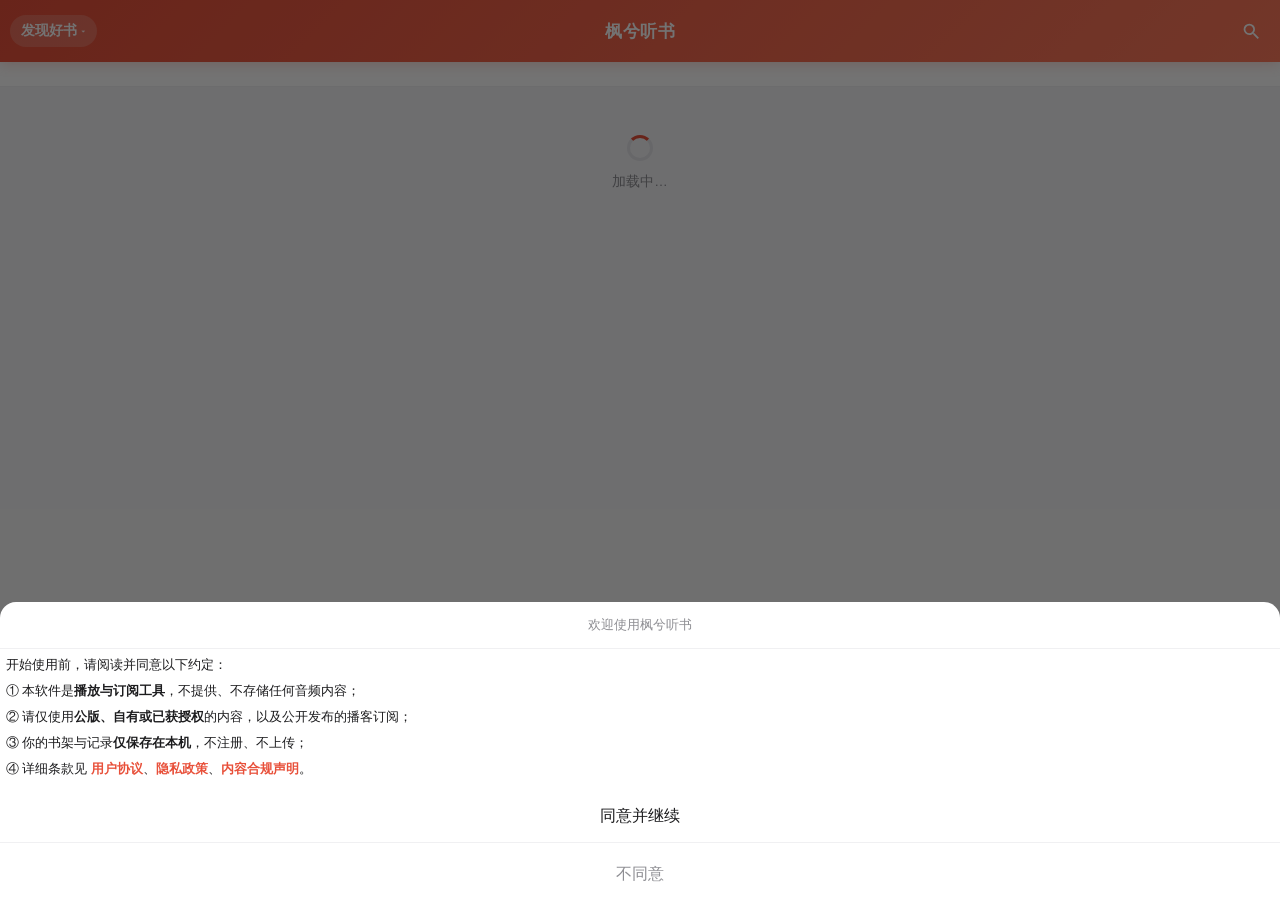
==== commit b4f1ed92: "备份：全部记忆与进度（v4.21.42 车机/听书进度 + 脱敏归档） - 同步影视 v2.22 车机化、听书 v4.21.35~42 全部代码改动（含 fnplayer 子工程、新增源码、更新说明）" ====
--- a/assets/www/index.html
+++ b/assets/www/index.html
@@ -69,13 +69,17 @@
     <input id="kw" type="search" placeholder="搜书名、作者或播音" autocomplete="off" enterkeyhint="search">
     <button onclick="App.ui.doSearch()">搜索</button>
   </div>
-  <div id="searchChips" class="chips schips hide"></div>
-  <div id="searchContent" class="content">
-    <div id="searchHist" class="histwrap"></div>
-    <div class="empty" id="searchEmpty"><div class="big">&#128218;</div>输入关键词开始搜索
-      <div style="font-size:12.5px;margin-top:8px">多源同时搜索，自动去重合并</div></div>
-    <div id="searchResult"></div>
-  </div>
+  <!-- ★ v4.21.19 双栏搜索（参考成熟听书 App）：左侧源列表竖排，右侧结果流 -->
+  <div class="ssplit">
+    <div id="searchSide" class="sside hide"></div>
+    <div id="searchContent" class="content sres">
+      <div id="searchHist" class="histwrap"></div>
+      <div class="empty" id="searchEmpty"><div class="big">&#128218;</div>输入关键词开始搜索
+        <div style="font-size:12.5px;margin-top:8px">多源同时搜索，自动去重合并</div></div>
+      <div id="searchResult"></div>
+    </div>
+  </div>
+  <div id="searchStatus" class="sstatus hide" onclick="App.ui.toggleDiag()"></div>
 </div>
 
 <!-- ==================== 收藏页 ==================== -->
@@ -299,6 +303,17 @@
       <div class="setlabel">下载管理<span class="setdesc">查看已下载的内容 / 总占用</span></div>
       <div class="setval">&#8250;</div>
     </div>
+    <div class="setrow">
+      <div class="setlabel">下载格式<span class="setdesc">选 MP3 时非 MP3 源自动转码（完整版功能）</span></div>
+      <select id="setDlFormat" class="setselect" onchange="App.ui.setDlFormat(this.value)">
+        <option value="orig">保持原始格式</option>
+        <option value="mp3">统一转为 MP3</option>
+      </select>
+    </div>
+    <div class="setrow" onclick="App.ui.diagLog()">
+      <div class="setlabel">诊断日志<span class="setdesc">播放/转码全过程日志，反馈问题时点开复制给开发者</span></div>
+      <div class="setval">&#8250;</div>
+    </div>
 
     <!-- ★ v3.8.0：数据备份与恢复 -->
     <div class="setrow" onclick="App.ui.openBackup()">
@@ -374,7 +389,7 @@
     <div class="setrow"><div class="setlabel">网络</div><div class="setval" id="netInfo">检测中…</div></div>
     <div class="setrow"><div class="setlabel">数据存储</div><div class="setval">仅本机</div></div>
 
-    <!-- ★ v3.7.9：更新接口 —— 点一下查 GitHub 最新发布版，有新版直接给入口 -->
+    <!-- ★ v4.21.35：更新源改为官方下载站（原 GitHub Releases 已移除） -->
     <div class="chapter-hd"><span>软件更新</span></div>
     <div class="upd-card">
       <div class="upd-hd">
@@ -382,29 +397,16 @@
         <span class="upd-t">检查更新</span>
       </div>
       <div class="upd-bd" id="updMsg">
-        点下面的按钮向 GitHub 查询最新发布版本。当前版本 <b id="updCurVer">3.7.14</b>。
+        点下面的按钮检查最新版本，有新版会<b>自动下载并安装</b>。
+        当前版本 <b id="updCurVer">3.7.14</b>。
       </div>
       <div class="upd-qr" id="updActions">
         <div class="upd-qr-l">
           <div class="upd-qr-k">更新渠道</div>
-          <div class="upd-qr-v">GitHub Releases</div>
+          <div class="upd-qr-v">官方更新渠道</div>
         </div>
         <button class="mini" id="updCheckBtn" onclick="App.ui.checkUpdate()">检查更新</button>
       </div>
-      <div class="upd-tip">
-        <a class="ab-link" onclick="App.ui.openGitHub()">打开 GitHub 仓库 &#8250;</a>
-      </div>
-    </div>
-
-    <!-- ★ v3.7.9：开源与反馈 -->
-    <div class="chapter-hd"><span>开源与反馈</span></div>
-    <div class="setrow" onclick="App.ui.openGitHub()">
-      <div class="setlabel">GitHub 仓库<span class="setdesc">源码、发布包与更新记录</span></div>
-      <div class="setval">&#8250;</div>
-    </div>
-    <div class="setrow" onclick="App.ui.openGitHubIssues()">
-      <div class="setlabel">问题反馈<span class="setdesc">遇到 bug 或有建议，在这里提</span></div>
-      <div class="setval">&#8250;</div>
     </div>
 
     <!-- ★ v4.11.0：协议与合规 —— 上架与合规化的基础三件套 -->
@@ -424,6 +426,10 @@
 
     <!-- ★ v3.7.15-fix：诊断 —— 源加载自检 + 崩溃日志，截图即可反馈 -->
     <div class="chapter-hd"><span>问题诊断</span></div>
+    <div class="setrow" onclick="App.ui.openFdiag()">
+      <div class="setlabel">功能诊断<span class="setdesc">勾选功能块逐一体检（网络/书源/网盘/播放/存储），哪一环断了日志一目了然</span></div>
+      <div class="setval">&#8250;</div>
+    </div>
     <div class="setrow" onclick="App.ui.openPlayerLog()">
       <div class="setlabel">播放诊断日志<span class="setdesc">播放全流程记录（含 WMA 转码），播放失败时请把这里的内容发来</span></div>
       <div class="setval">&#8250;</div>
@@ -455,6 +461,31 @@
     </div>
 
     <div class="tip">所有收藏、历史、缓存都只保存在本机，不联网上传、不需要账号。</div>
+  </div>
+</div>
+
+<!-- ==================== 功能诊断（二级页） ★ v4.21.20 ==================== -->
+<div id="pageFdiag" class="page hide">
+  <div class="nav">
+    <div class="btn" onclick="App.ui.back()">&#8249;</div>
+    <h1 class="nav-left">功能诊断</h1>
+    <div class="btn ghost"></div>
+  </div>
+  <div class="content">
+    <div class="tip">勾选要体检的功能块，点「开始诊断」逐块执行。每块给出通过/失败与具体日志，截图即可反馈。</div>
+    <div class="chapter-hd"><span>选择功能块</span></div>
+    <div id="fdiagMods"></div>
+    <div class="diag-act">
+      <button class="mini" id="fdiagRunBtn" onclick="App.ui.fdiagRun()">开始诊断</button>
+      <button class="mini ghost" onclick="App.ui.fdiagAll(true)">全选</button>
+      <button class="mini ghost" onclick="App.ui.fdiagAll(false)">全不选</button>
+    </div>
+    <div class="chapter-hd"><span>诊断结果</span></div>
+    <pre class="diag-log" id="fdiagOut">（尚未运行）</pre>
+    <div class="diag-act">
+      <button class="mini ghost" onclick="App.ui.fdiagCopy()">复制全部</button>
+    </div>
+    <div class="tip">诊断只在本机执行，不上传任何数据。</div>
   </div>
 </div>
 
--- a/assets/www/style.css
+++ b/assets/www/style.css
@@ -3068,3 +3068,39 @@
     padding-bottom: 8px; margin-bottom: 10px !important;
     border-bottom: 1px dashed var(--line, rgba(127,127,127,.25));
 }
+
+/* ============================================================
+   ★ v4.21.19 搜索页双栏（参考成熟听书 App）
+   左：源列表竖排（含命中数，点选筛选）；右：结果流；底：状态条
+   ============================================================ */
+.ssplit { flex: 1; display: flex; min-height: 0; }
+.sside {
+    width: 100px; flex: none; overflow-y: auto; -webkit-overflow-scrolling: touch;
+    padding: 10px 7px; border-right: 1px solid var(--line); background: var(--bg);
+}
+.sitem {
+    background: var(--bg2); border: 1px solid var(--line); border-radius: 9px;
+    padding: 9px 6px; margin-bottom: 8px; font-size: 13px; line-height: 1.3;
+    text-align: center; word-break: break-all; color: var(--text);
+}
+.sitem.on {
+    background: var(--primary); border-color: var(--primary);
+    color: #fff; font-weight: 600;
+}
+.sitem .cnt { display: block; font-size: 11px; opacity: .72; margin-top: 2px; }
+.sres { flex: 1; min-width: 0; padding-left: 12px; padding-right: 12px; padding-top: 10px; }
+.sstatus {
+    flex: none; background: var(--bg2); border-top: 1px solid var(--line);
+    padding: 6px 14px 8px; font-size: 12.5px; color: var(--text2);
+}
+.sstatus .sline { display: flex; align-items: center; }
+.sstatus .dtxt { flex: 1; min-width: 0; }
+.sstatus .dtxt b { color: var(--text); }
+.sstatus .darr { font-size: 13px; color: var(--text2); padding-left: 8px; }
+.sstatus .diaglist { max-height: 38vh; overflow-y: auto; margin: 0 0 6px; }
+/* 结果卡：简介一行淡显 */
+.bookcard .sintro {
+    color: var(--text2); font-size: 12px; line-height: 1.4; margin-top: 4px;
+    display: -webkit-box; -webkit-line-clamp: 2; -webkit-box-orient: vertical;
+    overflow: hidden;
+}
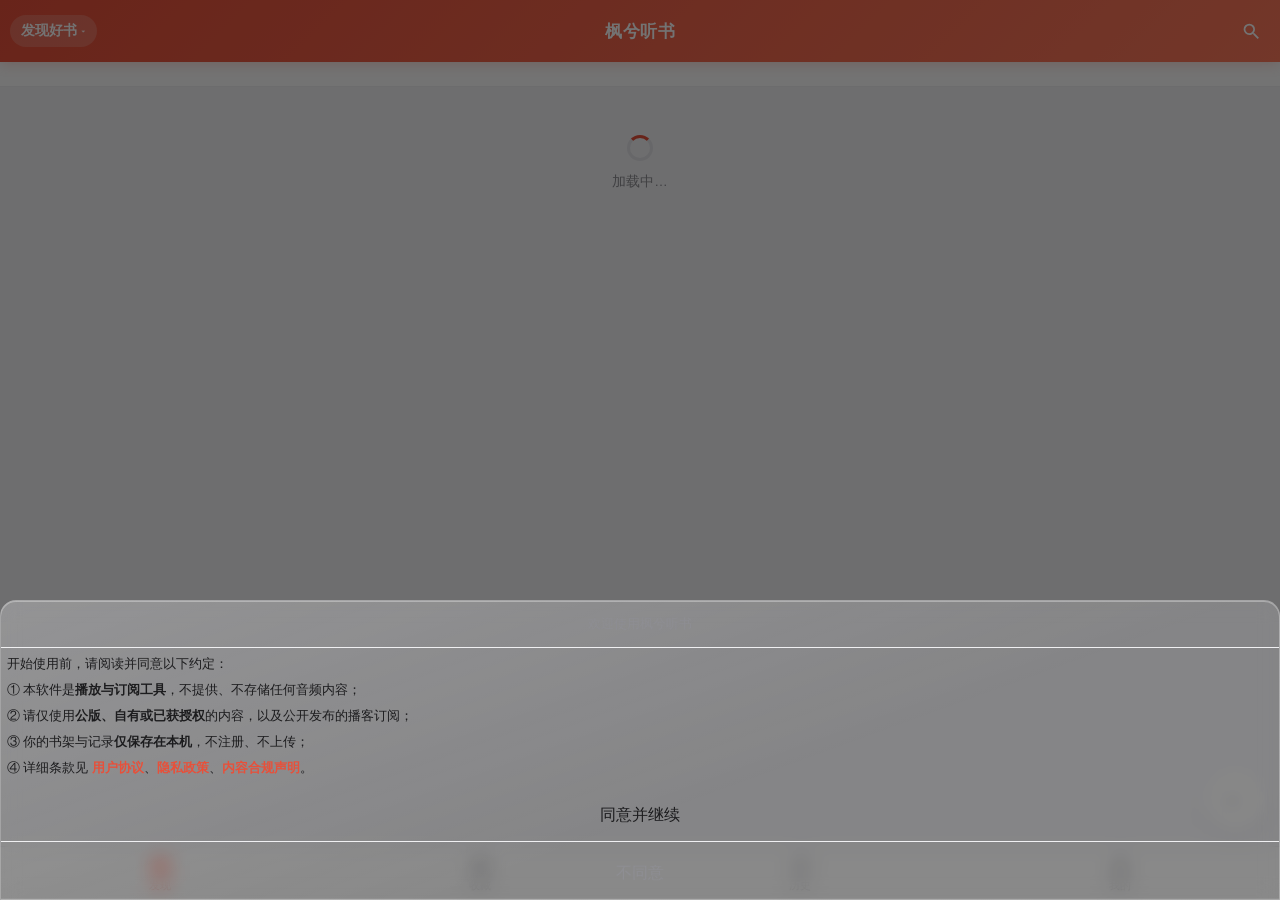
==== commit b685f35e: "同步 4.21.56 车机版及近期迭代：车机模式、插件书源、下载站发布链" ====
--- a/assets/www/index.html
+++ b/assets/www/index.html
@@ -353,6 +353,19 @@
       </div>
     </div>
 
+    <!-- ★ v4.21.52：模糊强度自定义（0~100%），拖动即时生效，重启保留 -->
+    <!-- ★ v4.21.53：滑块独占下一行铺满，避免长描述把它挤出屏幕 -->
+    <div class="setrow setrow-stack">
+      <div class="setlabel">模糊强度<span class="setdesc">播放页封面虚化 + 书源下拉 / 弹层 / 倍速面板一起变；0% 透明液态玻璃，越往右越糊</span></div>
+      <div class="speed" id="fxBlurWrap">
+        <div class="speed-slider">
+          <input type="range" class="sp-range" min="0" max="100" step="1" value="60"
+                 id="fxBlur_r" oninput="App.ui.onFxBlurInput(this.value)">
+          <div class="sp-val" id="fxBlur_v">60%</div>
+        </div>
+      </div>
+    </div>
+
     <!-- ★ v4.6.0：自定义源（本地书源 + 网盘接口）入口移到设置 -->
     <div class="setrow" onclick="App.ui.openCustomFromSettings()">
       <div class="setlabel">自定义源<span class="setdesc">本地书源扫描 + 网盘接口登录 / 配置</span></div>
@@ -389,7 +402,7 @@
     <div class="setrow"><div class="setlabel">网络</div><div class="setval" id="netInfo">检测中…</div></div>
     <div class="setrow"><div class="setlabel">数据存储</div><div class="setval">仅本机</div></div>
 
-    <!-- ★ v4.21.35：更新源改为官方下载站（原 GitHub Releases 已移除） -->
+    <!-- ★ v4.21.45：更新源内置自动选路，界面不显示也不需要填写任何地址 -->
     <div class="chapter-hd"><span>软件更新</span></div>
     <div class="upd-card">
       <div class="upd-hd">
@@ -976,7 +989,39 @@
     <div class="btn" onclick="App.ui.back()">&#8249;</div>
     <h1 class="nav-left">我的下载</h1>
   </div>
+  <!-- ★ v4.21.49：正在下载改成静态常驻区块。
+       以前这个容器是 onDownloadList 动态生成的，下载每完成一集刷新清单就会把它
+       连同进度一起清空，看起来就是「正在下载不见了」。现在独立于清单，永不重建。 -->
+  <div id="dlRunBox" class="dl-run-box">
+    <div class="dlm-sect">正在下载</div>
+    <div id="dlRunBody"></div>
+  </div>
+  <!-- 整本一键转存的进度（分集页也有一个，两个页面都能看到反馈） -->
+  <div id="dlManageProg" class="dlep-prog hide"></div>
   <div id="dlManageBody" class="content"></div>
+</div>
+
+<!-- ==================== ★ v4.21.48 分集管理页 ==================== -->
+<div id="pageDlEpisodes" class="page hide">
+  <div class="nav">
+    <div class="btn" onclick="App.ui.back()">&#8249;</div>
+    <h1 class="nav-left" id="dlepTitle">分集管理</h1>
+    <div class="btn" onclick="App.ui.dlepRefresh()">&#8635;</div>
+  </div>
+  <div id="dlepBody" class="content"></div>
+  <div id="dlepProg" class="dlep-prog hide"></div>
+  <div class="dlep-bar">
+    <div class="dlep-tools">
+      <button class="btn-mini" onclick="App.ui.dlepAll()">全选</button>
+      <button class="btn-mini" onclick="App.ui.dlepInvert()">反选</button>
+      <span id="dlepSelText">已选 0 集</span>
+    </div>
+    <div class="dlep-acts">
+      <button class="btn-mini danger" onclick="App.ui.dlepDelMany()">删除选中</button>
+      <button class="btn-mini" onclick="App.ui.dlepExportLocal()">转存本地</button>
+      <button class="btn-mini" onclick="App.ui.dlepExportNas()">转存 NAS</button>
+    </div>
+  </div>
 </div>
 
 <!-- ==================== 全屏播放页 ==================== -->
--- a/assets/www/style.css
+++ b/assets/www/style.css
@@ -16,6 +16,24 @@
     --player-h: 74px;
     --safe-b: env(safe-area-inset-bottom, 0px);
     --safe-t: env(safe-area-inset-top, 0px);
+    /* ★ v4.21.52 模糊强度自定义：由 JS 把本地偏好(0~100)换算后写入这组变量。
+       ★ v4.21.53 默认值对齐「液态玻璃」：底色大幅压低、滑块默认 60%。
+       这组默认值保证 JS 未跑时也不会露出浓白底。 */
+    --fx-fbg: 18px;        /* 播放页封面虚化 blur */
+    --fx-fbgsat: 145%;     /* 播放页封面饱和 */
+    --fx-pop: 8px;         /* 书源下拉毛玻璃 blur */
+    --fx-sheet: 10px;      /* 底部面板 / 选集毛玻璃 blur */
+    --fx-speed: 6px;       /* 倍速面板毛玻璃 blur */
+    --fx-popA: .14;        /* 下拉底色 alpha（浅） */
+    --fx-popAd: .14;       /* 下拉底色 alpha（深） */
+    --fx-subA: .10;        /* 吸顶「全部书源」alpha（浅） */
+    --fx-subAd: .10;       /* 吸顶 alpha（深） */
+    --fx-sheetA: .16;      /* 底部面板 alpha（浅） */
+    --fx-sheetAd: .18;     /* 底部面板 alpha（深） */
+    --fx-speedA: .12;      /* 倍速面板 alpha（浅） */
+    --fx-speedAd: .12;     /* 倍速面板 alpha（深） */
+    --fx-sat: 165%;        /* 浮层毛玻璃饱和（下拉/面板/选集） */
+    --fx-sat-speed: 160%;  /* 倍速面板饱和 */
     /* 让原生控件（滚动条、下拉、输入框光标）也跟随我们的主题，
        否则即便 CSS 是白底，原生部分仍可能按系统深色渲染成黑 */
     color-scheme: light;
@@ -227,6 +245,15 @@
 .srcdd-item.on { color: var(--primary); font-weight: 600; }
 .srcdd-item .tick { font-size: 12px; margin-left: auto; opacity: 0; }
 .srcdd-item.on .tick { opacity: 1; }
+/* ★ v4.21.47：下拉顶部「显示全部书源」入口，滚动时吸顶常驻 */
+.srcdd-all {
+    position: sticky; top: 0; z-index: 2;
+    color: var(--primary); font-weight: 600;
+    background: var(--card);
+    border-bottom: 1px solid var(--line2);
+}
+.srcdd-all + .srcdd-item { border-top: 0; }
+.srcdd-all .go { margin-left: auto; font-size: 17px; opacity: .7; }
 /* ★ v3.9.3：下拉里的「自定义源」分组标题 */
 .srcdd-sep {
     padding: 7px 15px 4px; font-size: 11.5px; color: var(--mut);
@@ -708,6 +735,13 @@
     font-family: inherit; outline: none; max-width: 58%;
 }
 .setrow .speed { justify-content: flex-end; }
+
+/* ★ v4.21.53：模糊强度这类「描述长 + 滑块」的行 —— 让标签与滑块各自独占一行，
+   滑块从左到右铺满整行，窄屏不再被长描述挤到溢出屏幕外。 */
+.setrow.setrow-stack { flex-wrap: wrap; }
+.setrow.setrow-stack > .setlabel { flex: 1 1 100%; }
+.setrow.setrow-stack > .speed { flex: 1 1 100%; max-width: 100%; margin-top: 10px; }
+.setrow.setrow-stack .sp-range { min-width: 0; }
 
 .sw { position: relative; display: inline-block; width: 48px; height: 29px; flex-shrink: 0; }
 
@@ -1162,8 +1196,8 @@
     position: absolute; left: -14%; top: -14%;
     width: 128%; height: 128%;
     object-fit: cover;
-    /* 模糊到只剩色块关系，不会抢正文 */
-    filter: blur(38px) saturate(180%);
+    /* 模糊到只剩色块关系，不会抢正文（v4.21.51：强度可由偏好调节） */
+    filter: blur(var(--fx-fbg)) saturate(var(--fx-fbgsat));
     transform: scale(1.16);
     opacity: .92;
     transition: opacity .5s ease;
@@ -1180,7 +1214,7 @@
         rgba(255, 255, 255, .62) 46%,
         rgba(255, 255, 255, .82) 100%);
 }
-html.dark .fbg-blur { opacity: .78; filter: blur(42px) saturate(170%) brightness(.7); }
+html.dark .fbg-blur { opacity: .78; filter: blur(var(--fx-fbg)) saturate(var(--fx-fbgsat)) brightness(.7); }
 html.dark .fbg-tint {
     background: linear-gradient(180deg,
         rgba(0, 0, 0, .40) 0%,
@@ -2631,6 +2665,61 @@
 }
 .dlm-paused { color: #ff9500; }
 .dlm-racts { display: flex; gap: 10px; margin-top: 10px; justify-content: flex-end; }
+.dlm-two { display: flex; gap: 8px; flex-shrink: 0; }
+
+/* ---- ★ v4.21.49 正在下载常驻区 + 整本一键转存 ---- */
+.dl-run-box {
+    flex-shrink: 0; max-height: 40vh; overflow-y: auto;
+    -webkit-overflow-scrolling: touch;
+    border-bottom: 1px solid var(--line);
+    background: var(--bg);
+}
+.dl-run-box .dlm-sect { padding-top: 12px; }
+.dl-run-empty {
+    padding: 0 16px 14px; font-size: 12px; color: var(--text2); line-height: 1.6;
+}
+.dlm-exp {
+    display: flex; align-items: center; flex-wrap: wrap; gap: 8px;
+    padding: 10px 16px 14px; border-bottom: 1px solid var(--line);
+    font-size: 12px; color: var(--text2);
+}
+.dlm-exp .dlm-exp-tip { margin-left: auto; font-size: 11px; opacity: .8; }
+
+/* ---- ★ v4.21.48 分集管理 ---- */
+.dlep-item {
+    display: flex; align-items: center; gap: 10px;
+    padding: 12px 14px; border-bottom: 1px solid var(--line);
+}
+.dlep-item.sel { background: var(--card, rgba(128,128,128,.08)); }
+.dlep-chk {
+    width: 22px; height: 22px; min-width: 22px; border-radius: 6px;
+    border: 1.5px solid var(--text2); color: transparent;
+    display: flex; align-items: center; justify-content: center;
+    font-size: 14px; line-height: 1;
+}
+.dlep-item.sel .dlep-chk { background: var(--accent, #4a90d9); border-color: transparent; color: #fff; }
+.dlep-info { min-width: 0; flex: 1; }
+.dlep-t { font-size: 14px; color: var(--text); }
+.dlep-s { font-size: 11px; color: var(--text2); margin-top: 3px; }
+.dlep-ok { color: #34c759; }
+.dlep-bad { color: #ff9500; }
+.dlep-bar {
+    flex-shrink: 0; padding: 10px 12px calc(10px + var(--safe-b));
+    border-top: 1px solid var(--line); background: var(--bg);
+    /* ★ v4.21.49：全局底栏是 fixed + z-index:70，分集页是二级页但没隐藏底栏，
+       操作栏贴底时会被整个盖住 —— 用户以为「转存 NAS 根本没有」。
+       这里把操作栏抬到底栏之上，并压住层级，按钮就一直可见。 */
+    margin-bottom: calc(var(--tabbar-h) + var(--safe-b));
+    position: relative; z-index: 80;
+}
+.dlep-tools, .dlep-acts { display: flex; align-items: center; gap: 8px; }
+.dlep-acts { margin-top: 8px; flex-wrap: wrap; }
+.dlep-tools span { margin-left: auto; font-size: 12px; color: var(--text2); }
+.dlep-prog {
+    flex-shrink: 0; padding: 8px 14px; font-size: 12px;
+    color: var(--text2); background: var(--card, rgba(128,128,128,.08));
+    border-top: 1px solid var(--line);
+}
 
 /* ============================================================
    ★ v3.7.11 · 长按上下文菜单（历史 / 收藏 卡片长按删除、换源、搜索）
@@ -3104,3 +3193,103 @@
     display: -webkit-box; -webkit-line-clamp: 2; -webkit-box-orient: vertical;
     overflow: hidden;
 }
+
+/* ============================================================
+   ★ v4.21.50 实时毛玻璃（backdrop-filter）
+   原理：模糊的是浮层「背后正在显示的内容」，会随背后的列表/封面实时变化，
+   和 iOS 控制中心的毛玻璃是同一套；区别于上面 .fbg-blur 那种把一张背景图
+   本身模糊掉的静态做法。
+   用 @supports 包住：不支持的旧 WebView 自动保持原来的纯色卡片样式，
+   不会变成全透明导致文字看不清。
+
+   ★ v4.21.51 真机实测修正：「模糊确实生效了，但有白底、透明很差」。
+   根因不是模糊没跑，而是浮层自己的底色 alpha 太高（原来 .72/.82），
+   等于毛玻璃糊完又刷了一层白漆，把透出来的封面颜色重新盖掉了。
+
+   ★ v4.21.52 模糊强度自定义：下面所有 blur / alpha / saturate 一律改读
+   --fx-* 变量，由设置页滑杆(0~100)统一换算，拖动即生效。默认值见 :root。
+
+   ★ v4.21.53 液态玻璃：底色整体再压低（0% 几乎全透），并给浮层加
+   一圈细亮边 + 顶部内高光 + 斜向微光 —— 透明但仍有玻璃材质感，
+   不再是「刷一层白漆」。斜向微光是固定的，保证 0% 也不至于完全没了质感。
+   ============================================================ */
+@supports ((backdrop-filter: blur(1px)) or (-webkit-backdrop-filter: blur(1px))) {
+    /* 液态玻璃材质层：细亮边 + 顶部内高光，所有档位都在 */
+    .srcdd-pop, .sheet, .chsheet, .page.full .speed-collapse {
+        border: 1px solid rgba(255, 255, 255, .26);
+        box-shadow: inset 0 1px 0 rgba(255, 255, 255, .32),
+                    inset 0 -1px 0 rgba(255, 255, 255, .06);
+    }
+    html.dark .srcdd-pop, html.dark .sheet, html.dark .chsheet,
+    html.dark .page.full .speed-collapse {
+        border-color: rgba(255, 255, 255, .14);
+        box-shadow: inset 0 1px 0 rgba(255, 255, 255, .12);
+    }
+
+    /* 首页书源下拉：斜向微光 + 极低底色 + 实时模糊；外投影沿用原值 */
+    .srcdd-pop {
+        background: linear-gradient(135deg, rgba(255, 255, 255, .14), rgba(255, 255, 255, 0) 55%),
+                    rgba(255, 255, 255, var(--fx-popA));
+        box-shadow: inset 0 1px 0 rgba(255, 255, 255, .32),
+                    inset 0 -1px 0 rgba(255, 255, 255, .06),
+                    0 10px 32px rgba(0, 0, 0, .22), 0 2px 8px rgba(0, 0, 0, .1);
+        -webkit-backdrop-filter: saturate(var(--fx-sat)) blur(var(--fx-pop));
+        backdrop-filter: saturate(var(--fx-sat)) blur(var(--fx-pop));
+    }
+    html.dark .srcdd-pop {
+        background: linear-gradient(135deg, rgba(255, 255, 255, .07), rgba(255, 255, 255, 0) 55%),
+                    rgba(28, 28, 30, var(--fx-popAd));
+        box-shadow: inset 0 1px 0 rgba(255, 255, 255, .12), 0 10px 32px rgba(0, 0, 0, .6);
+    }
+
+    /* ★ v4.21.56：播放页「更多」弹出的菜单（.ctx-menu，长按菜单也复用它）
+       做成和首页书源下拉同款液态玻璃——完全复用下拉那组变量，
+       所以拖动设置里的模糊强度滑块时，它会跟首页下拉一起联动。
+       安全说明：.ctx-menu 是「点开才插入 body、关闭即移除」的临时层，
+       不是常驻 fixed 层；这里只加这一处 backdrop-filter，
+       不碰上次翻车的常驻底栏/按钮，不会拖垮悬浮球或设置滑块。 */
+    .ctx-menu {
+        background: linear-gradient(135deg, rgba(255, 255, 255, .14), rgba(255, 255, 255, 0) 55%),
+                    rgba(255, 255, 255, var(--fx-popA));
+        border-color: rgba(255, 255, 255, .26);
+        box-shadow: inset 0 1px 0 rgba(255, 255, 255, .32),
+                    inset 0 -1px 0 rgba(255, 255, 255, .06),
+                    0 12px 34px rgba(0, 0, 0, .28);
+        -webkit-backdrop-filter: saturate(var(--fx-sat)) blur(var(--fx-pop));
+        backdrop-filter: saturate(var(--fx-sat)) blur(var(--fx-pop));
+    }
+    html.dark .ctx-menu {
+        background: linear-gradient(135deg, rgba(255, 255, 255, .07), rgba(255, 255, 255, 0) 55%),
+                    rgba(28, 28, 30, var(--fx-popAd));
+        border-color: rgba(255, 255, 255, .14);
+        box-shadow: inset 0 1px 0 rgba(255, 255, 255, .12), 0 12px 34px rgba(0, 0, 0, .5);
+    }
+
+    /* 下拉里吸顶的「显示全部书源」跟着半透明，否则滚动时露出一条实心色块 */
+    .srcdd-all { background: rgba(255, 255, 255, var(--fx-subA)); }
+    html.dark .srcdd-all { background: rgba(28, 28, 30, var(--fx-subAd)); }
+
+    /* 底部动作面板 / 选集弹层：透出被压暗、被模糊的页面 */
+    .sheet, .chsheet {
+        background: linear-gradient(160deg, rgba(255, 255, 255, .12), rgba(255, 255, 255, 0) 60%),
+                    rgba(255, 255, 255, var(--fx-sheetA));
+        -webkit-backdrop-filter: saturate(var(--fx-sat)) blur(var(--fx-sheet));
+        backdrop-filter: saturate(var(--fx-sat)) blur(var(--fx-sheet));
+    }
+    html.dark .sheet, html.dark .chsheet {
+        background: linear-gradient(160deg, rgba(255, 255, 255, .06), rgba(255, 255, 255, 0) 60%),
+                    rgba(28, 28, 30, var(--fx-sheetAd));
+    }
+
+    /* 播放页倍速/音量折叠面板 */
+    .page.full .speed-collapse {
+        background: linear-gradient(135deg, rgba(255, 255, 255, .12), rgba(255, 255, 255, 0) 60%),
+                    rgba(255, 255, 255, var(--fx-speedA));
+        -webkit-backdrop-filter: saturate(var(--fx-sat-speed)) blur(var(--fx-speed));
+        backdrop-filter: saturate(var(--fx-sat-speed)) blur(var(--fx-speed));
+    }
+    html.dark .page.full .speed-collapse {
+        background: linear-gradient(135deg, rgba(255, 255, 255, .06), rgba(255, 255, 255, 0) 60%),
+                    rgba(0, 0, 0, var(--fx-speedAd));
+    }
+}
